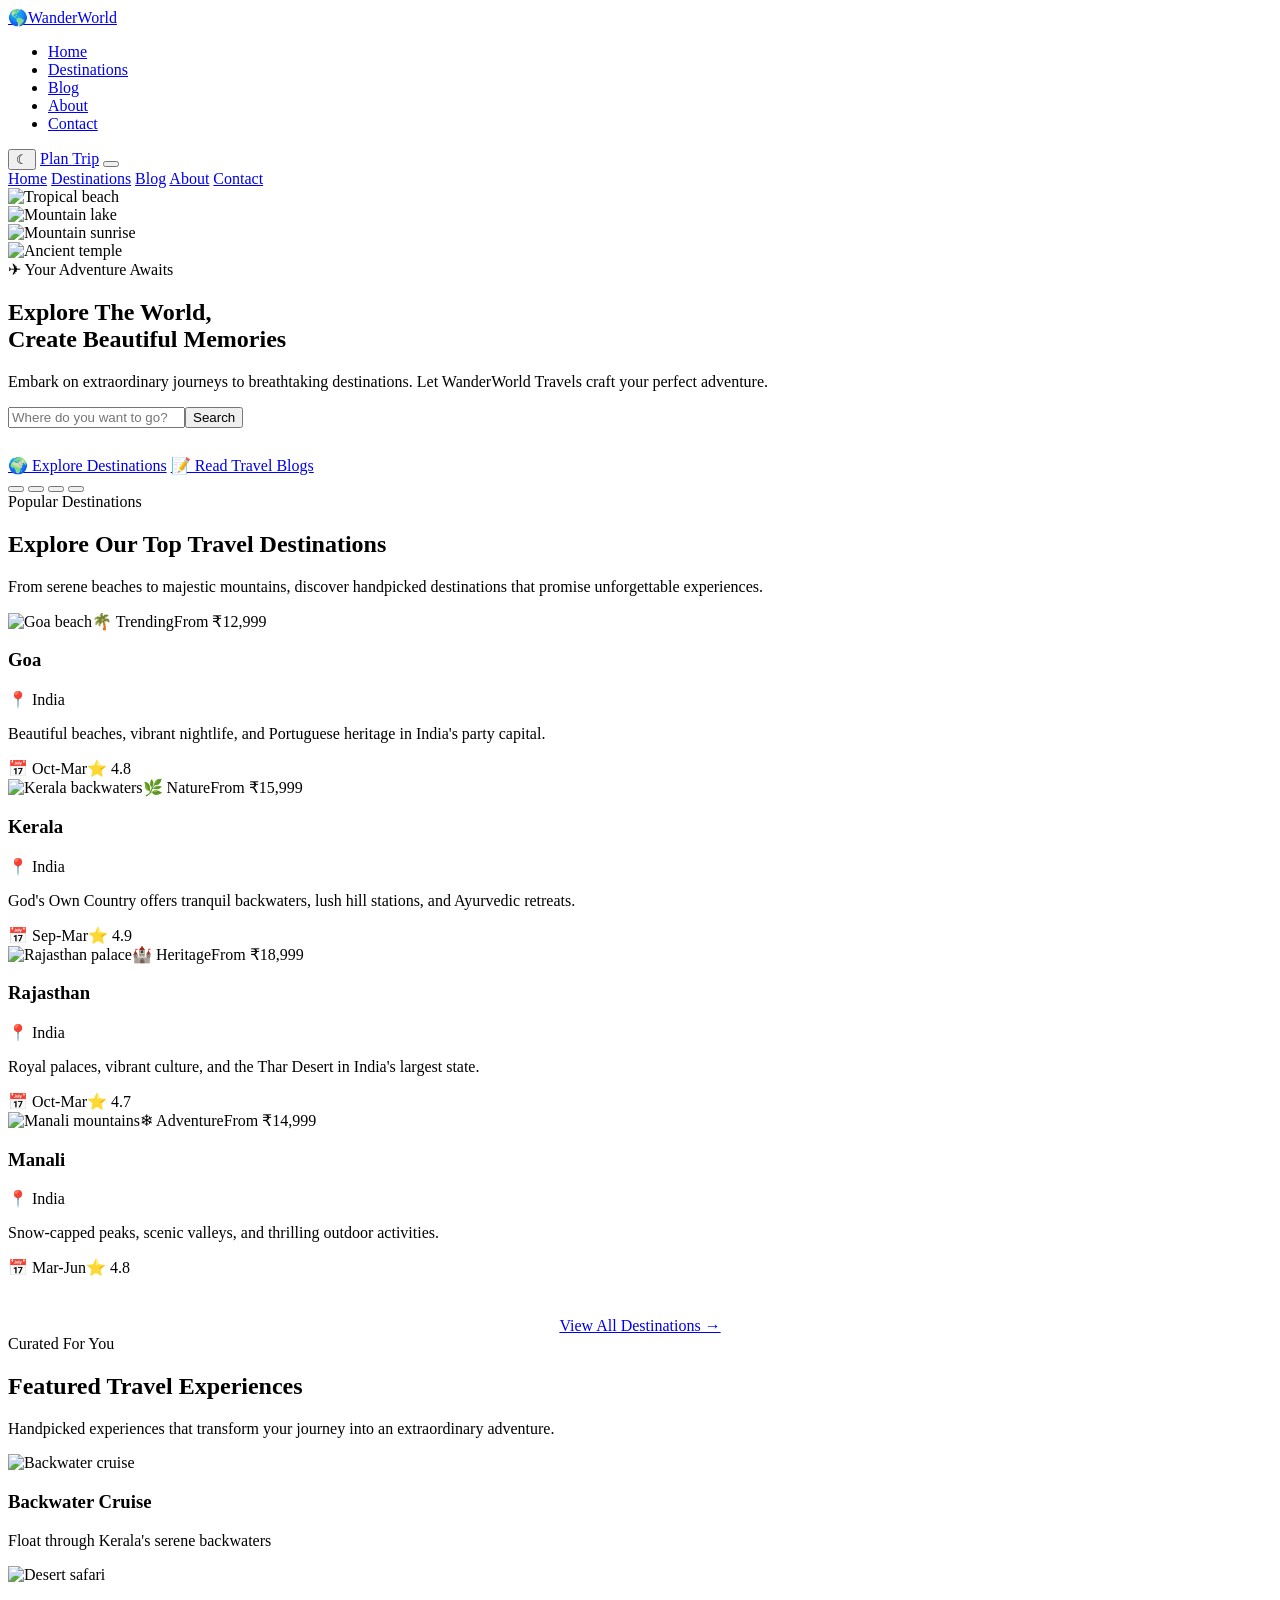
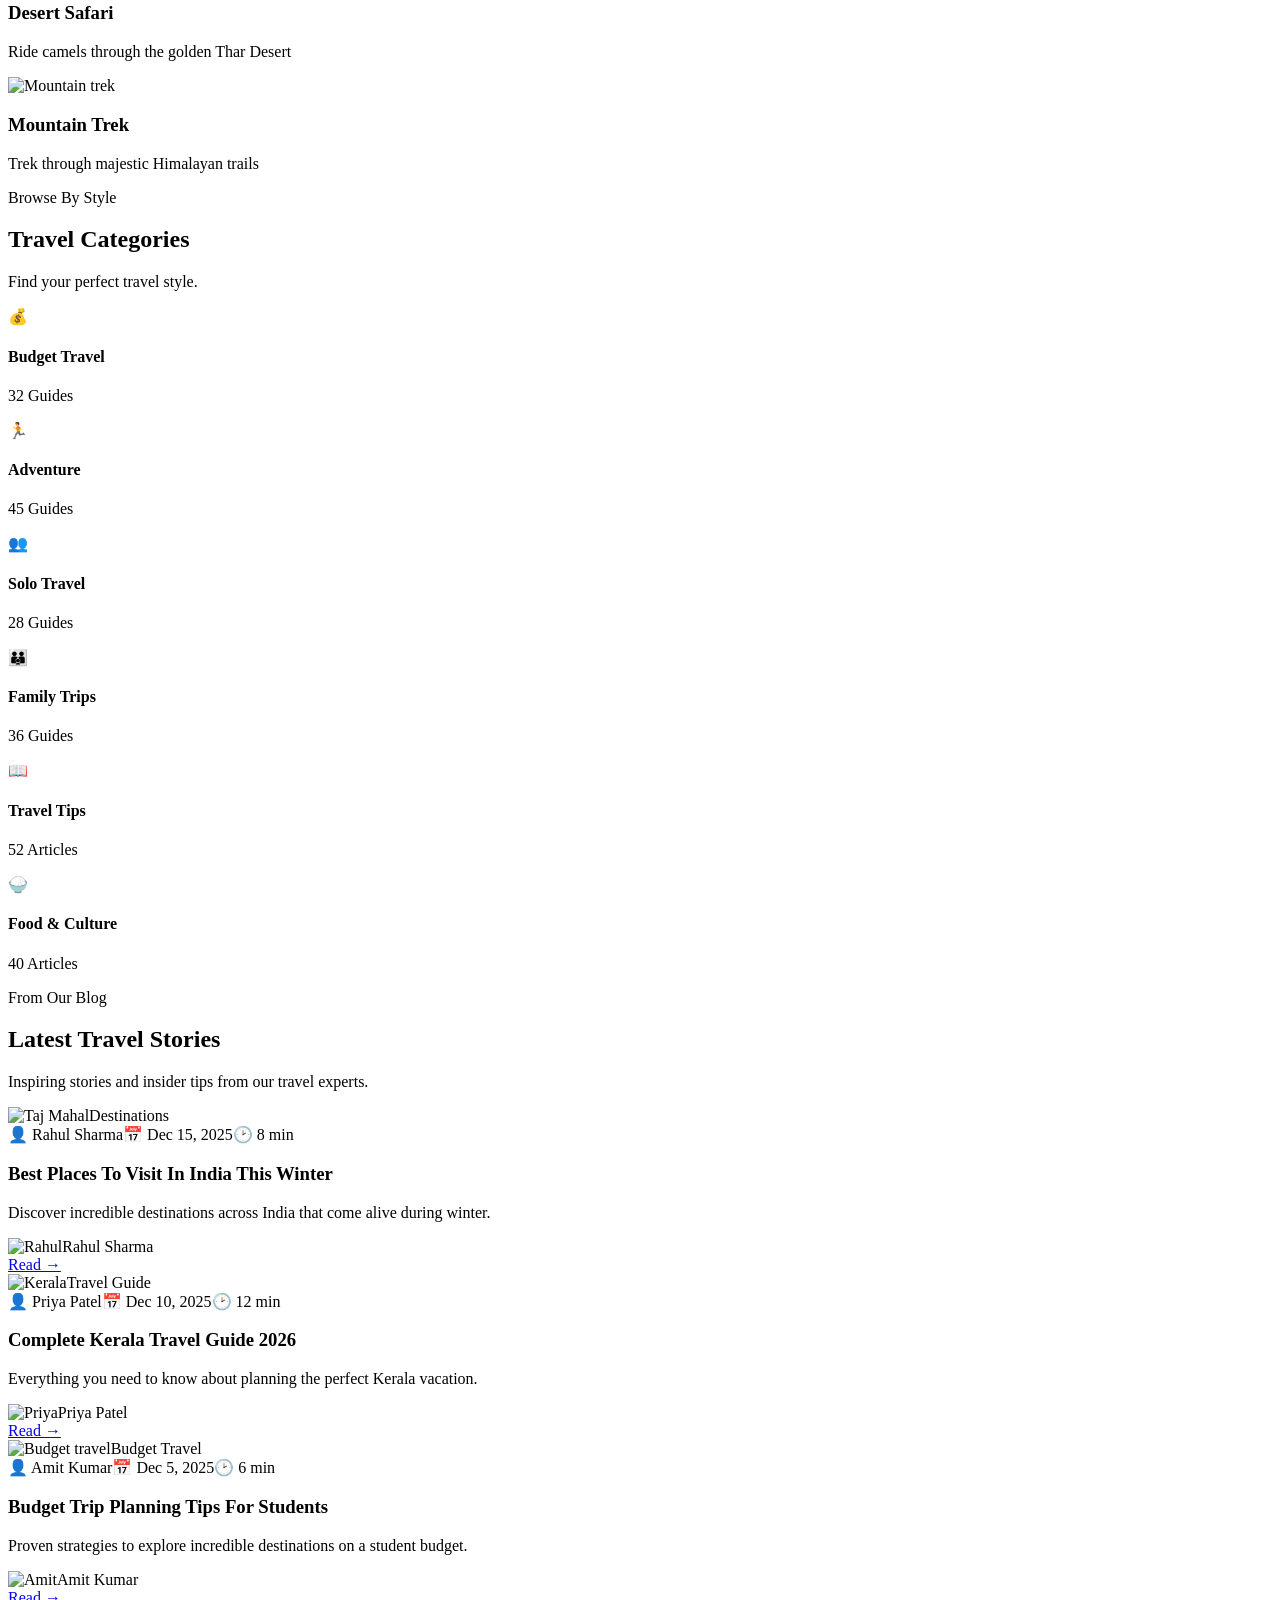
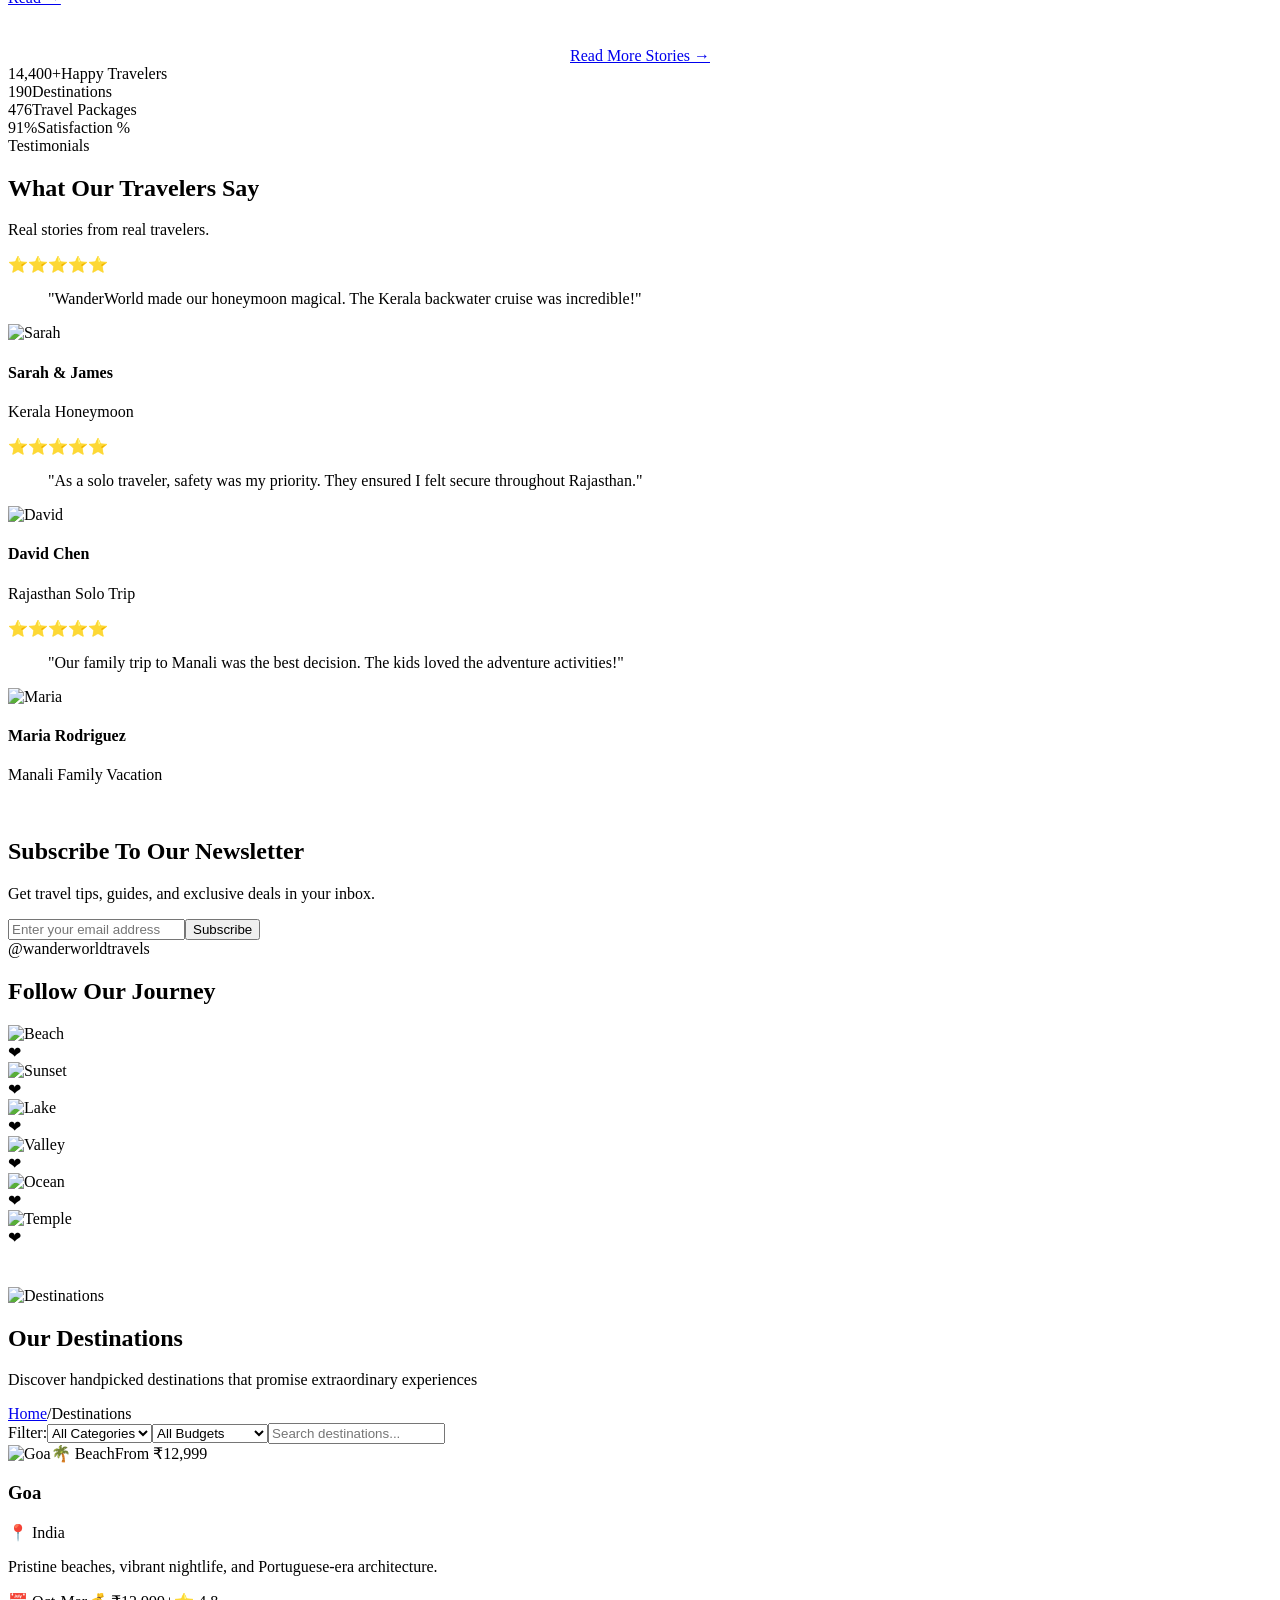
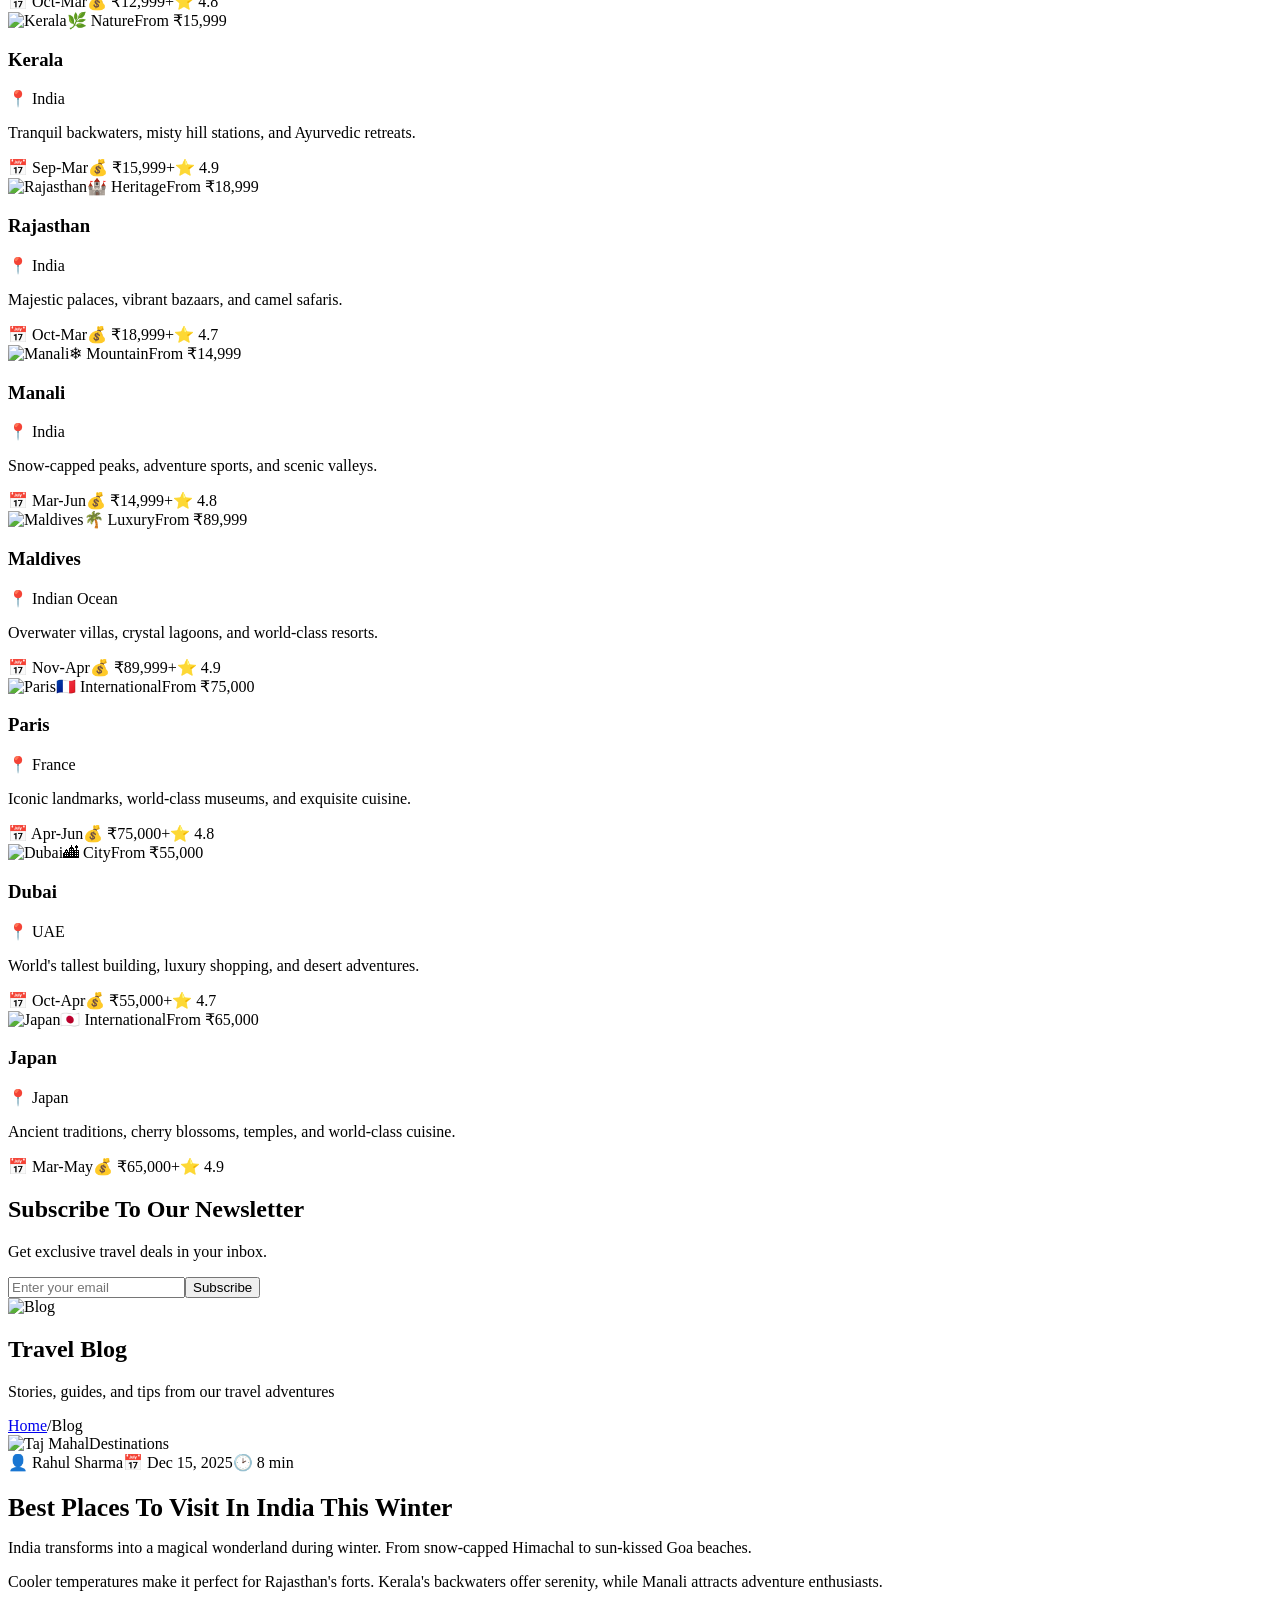
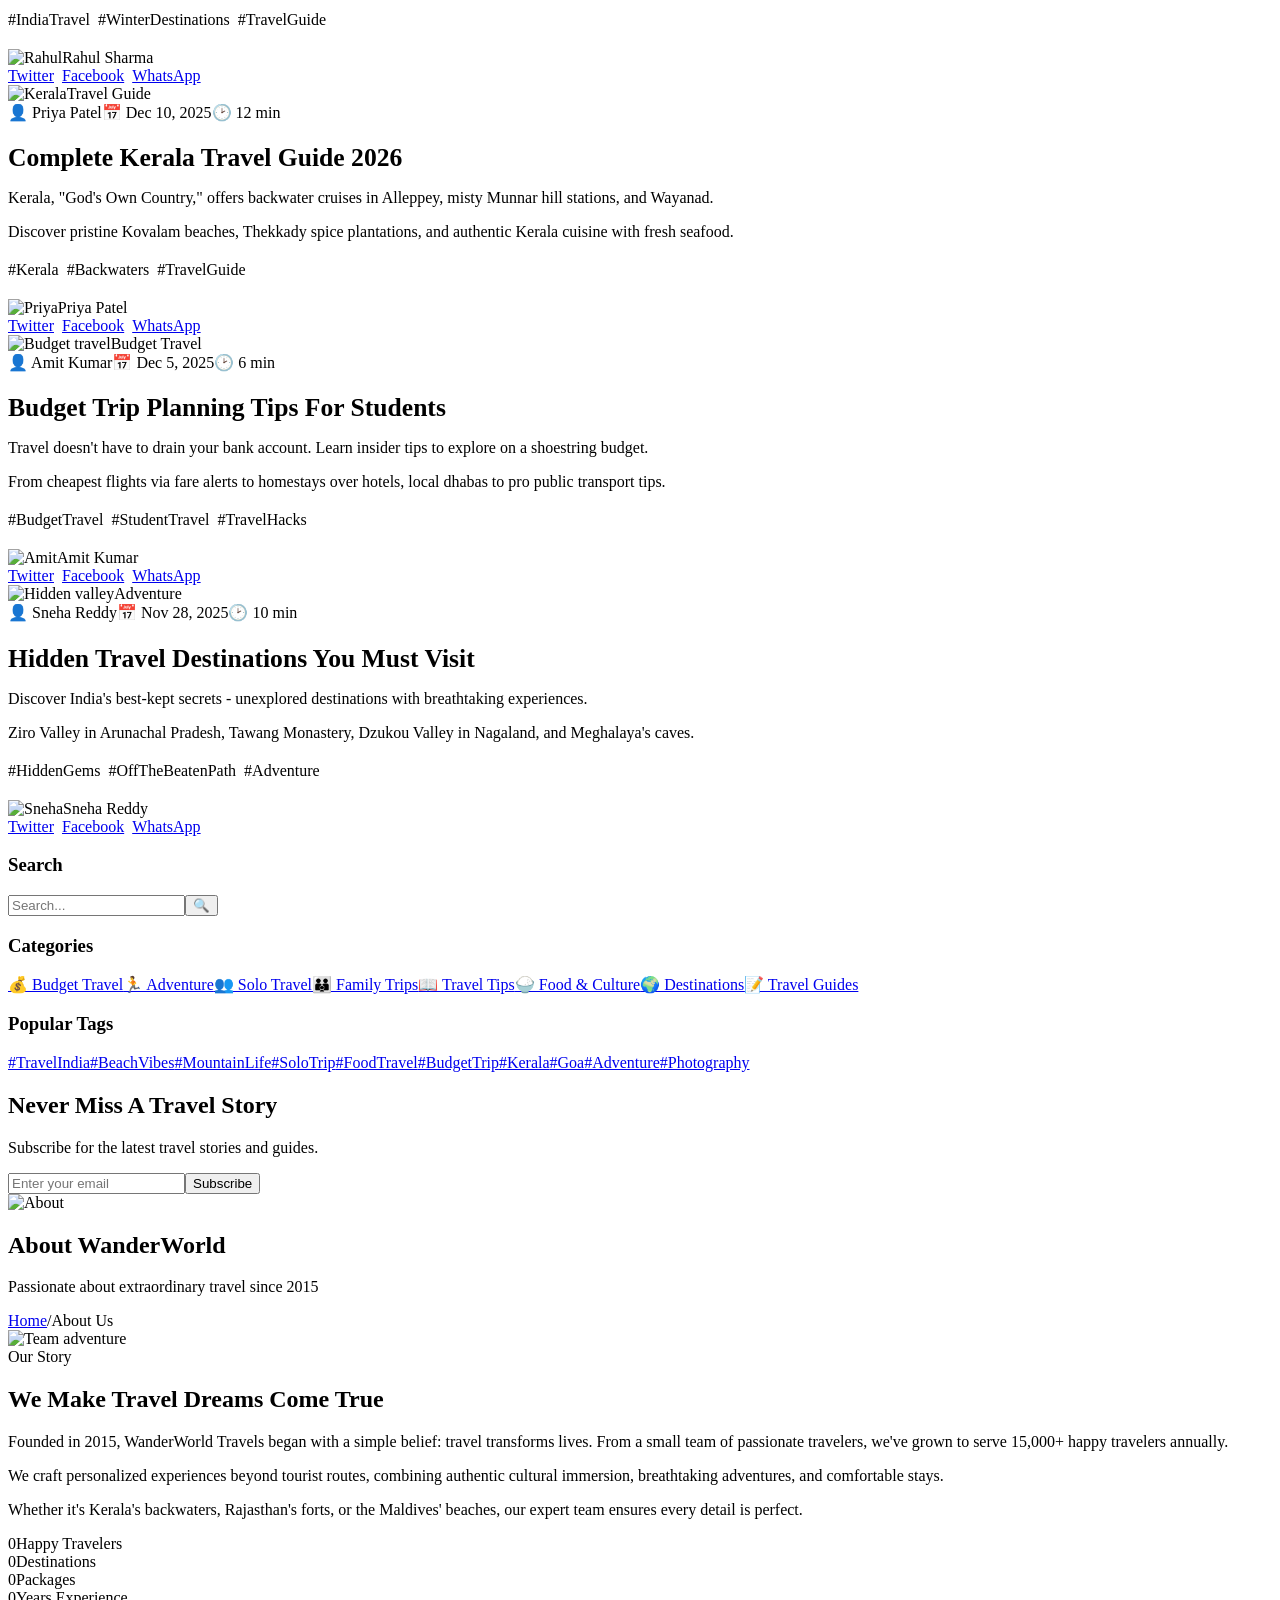
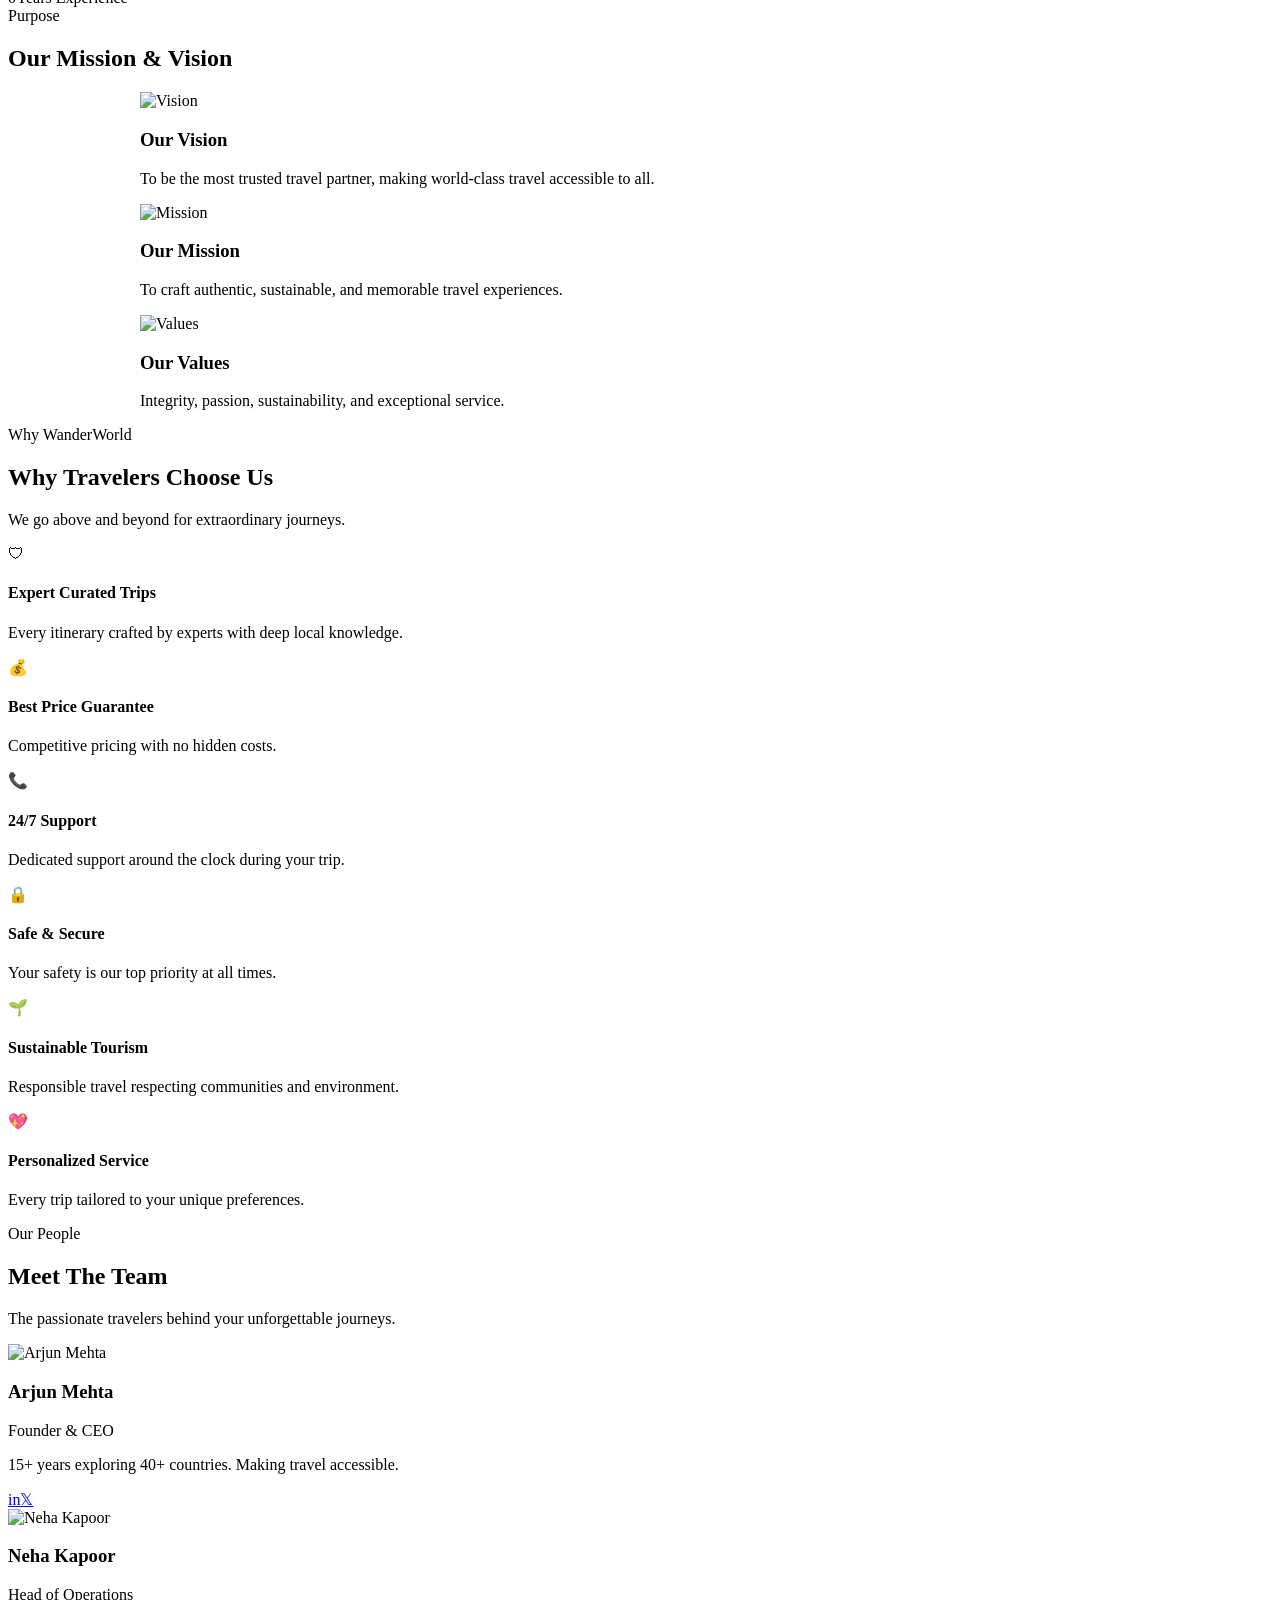
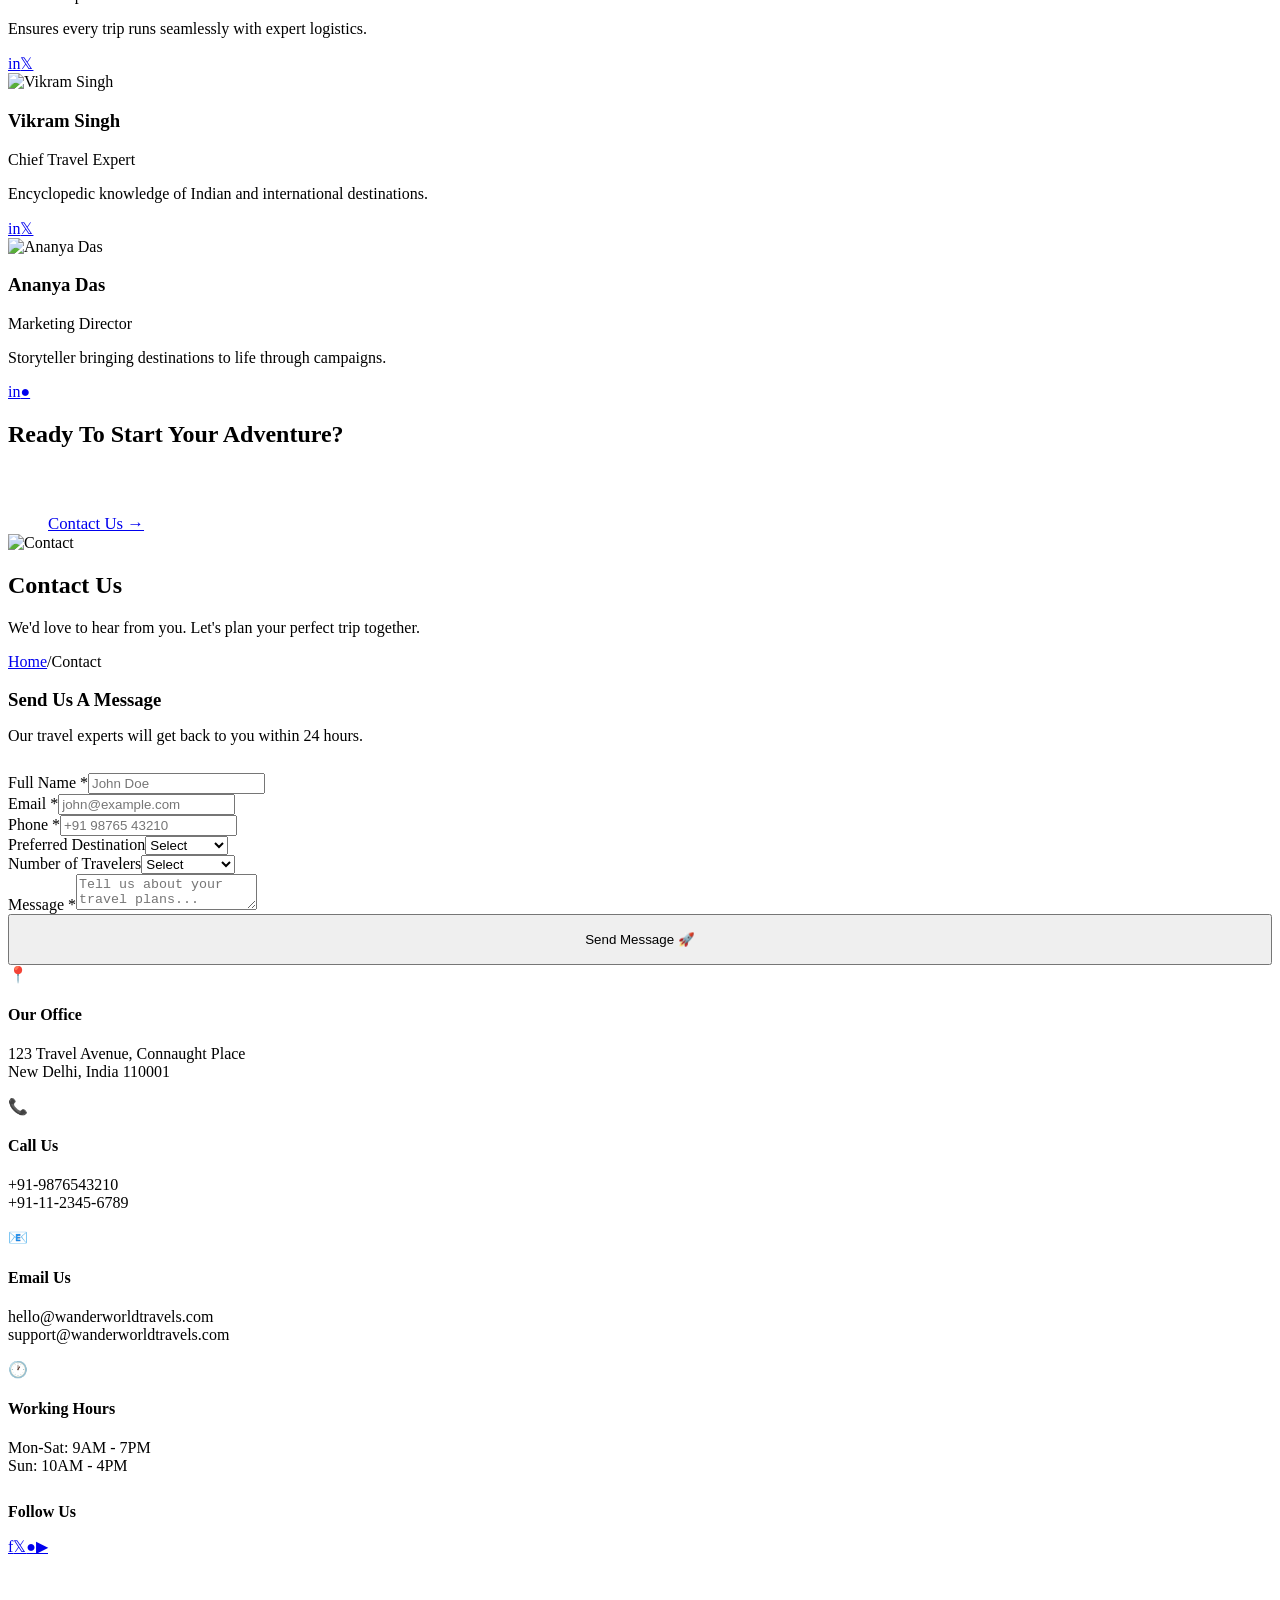
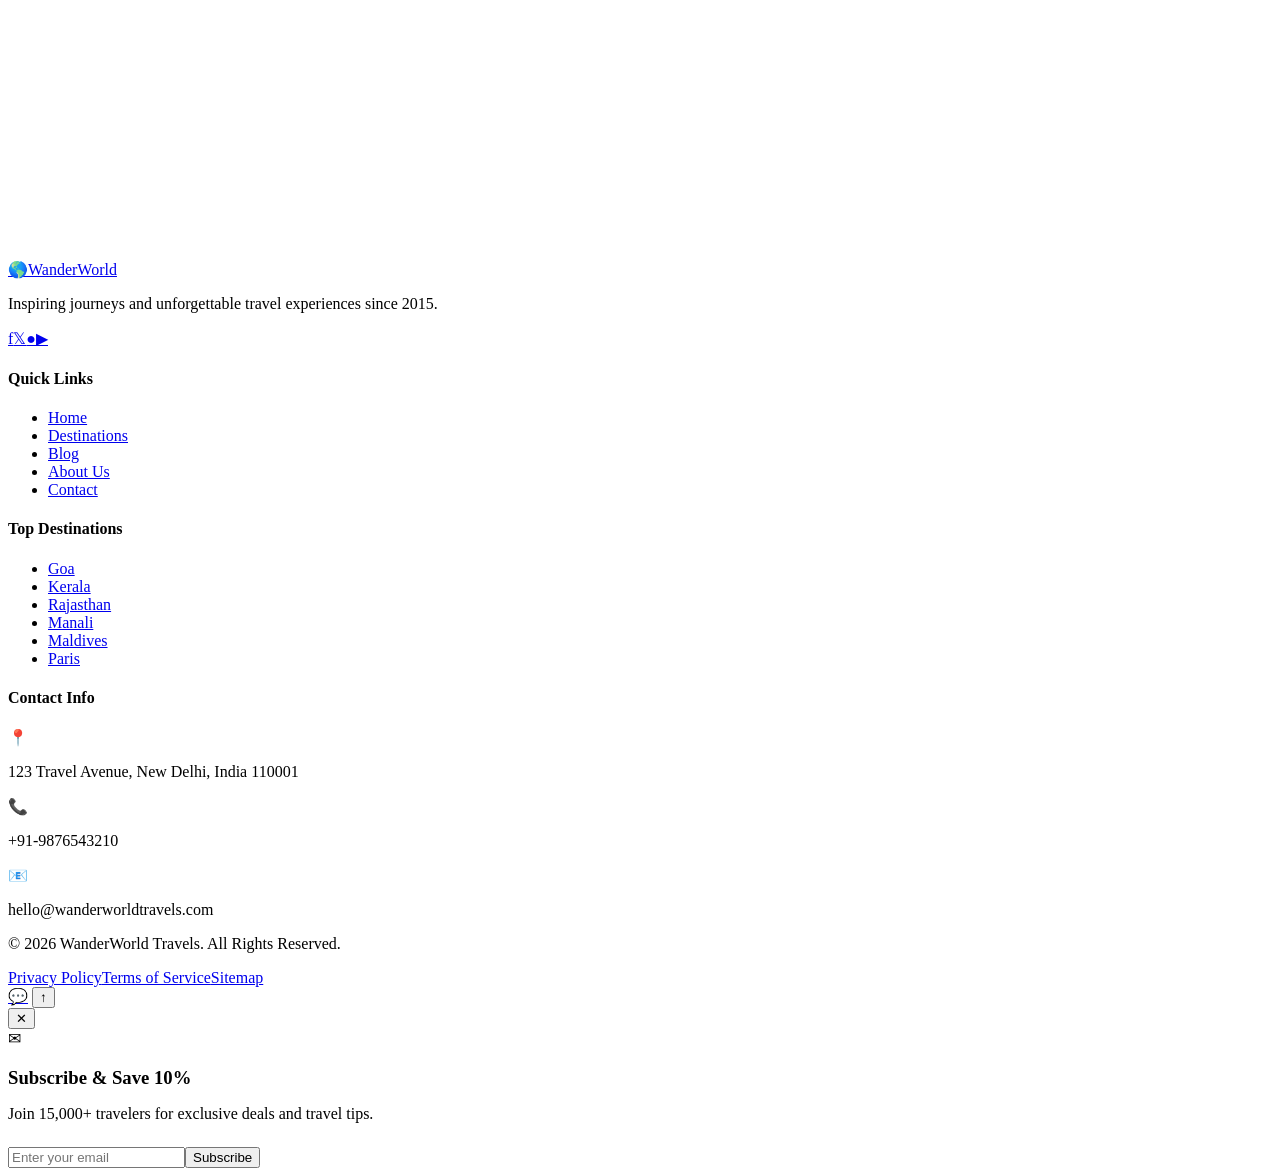
==== index.html @ 0d6d4332 "Rename index.html.html to index.html" ====
﻿<!DOCTYPE html>
<html lang="en" data-theme="light">
<head>
<meta charset="UTF-8">
<meta name="viewport" content="width=device-width, initial-scale=1.0">
<title>WanderWorld Travels - Explore The World, Create Beautiful Memories</title>
<meta name="description" content="Discover amazing travel destinations, read inspiring travel blogs, and plan your dream vacation with WanderWorld Travels.">
<meta name="keywords" content="travel, destinations, travel blog, vacation, trip planning, India travel, Goa, Kerala, Rajasthan, Maldives, Paris, Dubai, Japan">
<meta name="author" content="WanderWorld Travels">
<meta name="robots" content="index, follow">
<meta property="og:type" content="website">
<meta property="og:title" content="WanderWorld Travels - Explore The World, Create Beautiful Memories">
<meta property="og:description" content="Discover amazing travel destinations, read inspiring travel blogs, and plan your dream vacation.">
<meta property="og:image" content="https://images.unsplash.com/photo-1507525428034-b723cf961d3e?w=1200">
<link rel="icon" type="image/svg+xml" href="data:image/svg+xml,<svg xmlns='http://www.w3.org/2000/svg' viewBox='0 0 100 100'><text y='.9em' font-size='90'>🌍</text></svg>">
<link rel="preconnect" href="https://fonts.googleapis.com">
<link rel="preconnect" href="https://fonts.gstatic.com" crossorigin>
<link href="https://fonts.googleapis.com/css2?family=Inter:wght@300;400;500;600;700&family=Playfair+Display:wght@400;500;600;700&display=swap" rel="stylesheet">
<link rel="stylesheet" href="style.css">

<!-- GA4 Placeholder - replace G-XXXXXXXXXX -->
<!-- GTM Placeholder - replace GTM-XXXXXXX -->

<script type="application/ld+json">
{"@context":"https://schema.org","@type":"TravelAgency","name":"WanderWorld Travels","description":"Discover amazing travel destinations and plan your dream vacation.","url":"https://www.wanderworldtravels.com"}
</script>
</head>
<body>

<div class="loading-screen" id="loadingScreen"><div class="loading-spinner"></div></div>

<nav class="navbar" id="navbar">
  <div class="nav-container">
    <a href="#" class="nav-logo" data-page="home"><span class="nav-logo-icon">&#127758;</span>WanderWorld</a>
    <ul class="nav-links">
      <li><a href="#" data-page="home" class="active">Home</a></li>
      <li><a href="#" data-page="destinations">Destinations</a></li>
      <li><a href="#" data-page="blog">Blog</a></li>
      <li><a href="#" data-page="about">About</a></li>
      <li><a href="#" data-page="contact">Contact</a></li>
    </ul>
    <div class="nav-actions">
      <button class="theme-toggle" id="themeToggle" aria-label="Toggle dark mode">&#9790;</button>
      <a href="#" class="nav-cta" data-page="contact">Plan Trip</a>
      <button class="hamburger" id="hamburger" aria-label="Toggle menu"><span></span><span></span><span></span></button>
    </div>
  </div>
</nav>
<div class="mobile-menu" id="mobileMenu">
  <a href="#" data-page="home">Home</a>
  <a href="#" data-page="destinations">Destinations</a>
  <a href="#" data-page="blog">Blog</a>
  <a href="#" data-page="about">About</a>
  <a href="#" data-page="contact">Contact</a>
</div>

<!-- HOME -->
<div class="page active" id="page-home">
  <section class="hero" id="hero">
    <div class="hero-slider">
      <div class="hero-slide active"><img src="https://images.unsplash.com/photo-1507525428034-b723cf961d3e?w=1920&q=80" alt="Tropical beach" loading="eager"></div>
      <div class="hero-slide"><img src="https://images.unsplash.com/photo-1476514525535-07fb3b4ae5f1?w=1920&q=80" alt="Mountain lake" loading="eager"></div>
      <div class="hero-slide"><img src="https://images.unsplash.com/photo-1469474968028-56623f02e42e?w=1920&q=80" alt="Mountain sunrise" loading="eager"></div>
      <div class="hero-slide"><img src="https://images.unsplash.com/photo-1530789253388-582c481c54b0?w=1920&q=80" alt="Ancient temple" loading="eager"></div>
    </div>
    <div class="hero-overlay"></div>
    <div class="hero-content">
      <span class="hero-badge">&#9992; Your Adventure Awaits</span>
      <h1>Explore The World,<br>Create Beautiful Memories</h1>
      <p>Embark on extraordinary journeys to breathtaking destinations. Let WanderWorld Travels craft your perfect adventure.</p>
      <div class="hero-search"><input type="text" placeholder="Where do you want to go?" aria-label="Search destinations"><button type="button">Search</button></div>
      <div class="hero-buttons" style="margin-top:28px;">
        <a href="#" class="btn btn-primary" data-page="destinations">&#127757; Explore Destinations</a>
        <a href="#" class="btn btn-secondary" data-page="blog">&#128221; Read Travel Blogs</a>
      </div>
    </div>
    <div class="hero-dots">
      <button class="hero-dot active" data-slide="0"></button>
      <button class="hero-dot" data-slide="1"></button>
      <button class="hero-dot" data-slide="2"></button>
      <button class="hero-dot" data-slide="3"></button>
    </div>
  </section>

  <section class="section">
    <div class="container">
      <div class="section-header fade-in"><span class="section-label">Popular Destinations</span><h2>Explore Our Top Travel Destinations</h2><p>From serene beaches to majestic mountains, discover handpicked destinations that promise unforgettable experiences.</p></div>
      <div class="destinations-grid">
        <article class="destination-card fade-in"><div class="destination-card-image"><img src="https://images.unsplash.com/photo-1512343879784-a960bf40e7f2?w=600&q=80" alt="Goa beach" loading="lazy"><span class="destination-card-badge">&#127796; Trending</span><span class="destination-card-price">From &#8377;12,999</span></div><div class="destination-card-content"><h3>Goa</h3><div class="destination-card-location">&#128205; India</div><p>Beautiful beaches, vibrant nightlife, and Portuguese heritage in India's party capital.</p><div class="destination-card-meta"><span>&#128197; Oct-Mar</span><span>&#11088; 4.8</span></div></div></article>
        <article class="destination-card fade-in"><div class="destination-card-image"><img src="https://images.unsplash.com/photo-1602216056096-3b40cc0c9944?w=600&q=80" alt="Kerala backwaters" loading="lazy"><span class="destination-card-badge">&#127807; Nature</span><span class="destination-card-price">From &#8377;15,999</span></div><div class="destination-card-content"><h3>Kerala</h3><div class="destination-card-location">&#128205; India</div><p>God's Own Country offers tranquil backwaters, lush hill stations, and Ayurvedic retreats.</p><div class="destination-card-meta"><span>&#128197; Sep-Mar</span><span>&#11088; 4.9</span></div></div></article>
        <article class="destination-card fade-in"><div class="destination-card-image"><img src="https://images.unsplash.com/photo-1477587458883-47145ed94245?w=600&q=80" alt="Rajasthan palace" loading="lazy"><span class="destination-card-badge">&#127984; Heritage</span><span class="destination-card-price">From &#8377;18,999</span></div><div class="destination-card-content"><h3>Rajasthan</h3><div class="destination-card-location">&#128205; India</div><p>Royal palaces, vibrant culture, and the Thar Desert in India's largest state.</p><div class="destination-card-meta"><span>&#128197; Oct-Mar</span><span>&#11088; 4.7</span></div></div></article>
        <article class="destination-card fade-in"><div class="destination-card-image"><img src="https://images.unsplash.com/photo-1597074866923-dc0589150a32?w=600&q=80" alt="Manali mountains" loading="lazy"><span class="destination-card-badge">&#10052; Adventure</span><span class="destination-card-price">From &#8377;14,999</span></div><div class="destination-card-content"><h3>Manali</h3><div class="destination-card-location">&#128205; India</div><p>Snow-capped peaks, scenic valleys, and thrilling outdoor activities.</p><div class="destination-card-meta"><span>&#128197; Mar-Jun</span><span>&#11088; 4.8</span></div></div></article>
      </div>
      <div style="text-align:center;margin-top:40px;"><a href="#" class="btn btn-outline" data-page="destinations">View All Destinations &#8594;</a></div>
    </div>
  </section>

  <section class="section" style="background:var(--bg-light);">
    <div class="container">
      <div class="section-header fade-in"><span class="section-label">Curated For You</span><h2>Featured Travel Experiences</h2><p>Handpicked experiences that transform your journey into an extraordinary adventure.</p></div>
      <div class="experiences-grid">
        <div class="experience-card fade-in"><img src="https://images.unsplash.com/photo-1540202404-a2f29016b523?w=600&q=80" alt="Backwater cruise" loading="lazy"><div class="experience-card-overlay"><h3>Backwater Cruise</h3><p>Float through Kerala's serene backwaters</p></div></div>
        <div class="experience-card fade-in"><img src="https://images.unsplash.com/photo-1570077188670-e3a8d69ac5ff?w=600&q=80" alt="Desert safari" loading="lazy"><div class="experience-card-overlay"><h3>Desert Safari</h3><p>Ride camels through the golden Thar Desert</p></div></div>
        <div class="experience-card fade-in"><img src="https://images.unsplash.com/photo-1506905925346-21bda4d32df4?w=600&q=80" alt="Mountain trek" loading="lazy"><div class="experience-card-overlay"><h3>Mountain Trek</h3><p>Trek through majestic Himalayan trails</p></div></div>
      </div>
    </div>
  </section>

  <section class="section">
    <div class="container">
      <div class="section-header fade-in"><span class="section-label">Browse By Style</span><h2>Travel Categories</h2><p>Find your perfect travel style.</p></div>
      <div class="categories-grid">
        <div class="category-card fade-in"><div class="category-icon">&#128176;</div><h4>Budget Travel</h4><p>32 Guides</p></div>
        <div class="category-card fade-in"><div class="category-icon">&#127939;</div><h4>Adventure</h4><p>45 Guides</p></div>
        <div class="category-card fade-in"><div class="category-icon">&#128101;</div><h4>Solo Travel</h4><p>28 Guides</p></div>
        <div class="category-card fade-in"><div class="category-icon">&#128106;</div><h4>Family Trips</h4><p>36 Guides</p></div>
        <div class="category-card fade-in"><div class="category-icon">&#128214;</div><h4>Travel Tips</h4><p>52 Articles</p></div>
        <div class="category-card fade-in"><div class="category-icon">&#127834;</div><h4>Food &amp; Culture</h4><p>40 Articles</p></div>
      </div>
    </div>
  </section>

  <section class="section" style="background:var(--bg-light);">
    <div class="container">
      <div class="section-header fade-in"><span class="section-label">From Our Blog</span><h2>Latest Travel Stories</h2><p>Inspiring stories and insider tips from our travel experts.</p></div>
      <div class="blog-grid">
        <article class="blog-card fade-in"><div class="blog-card-image"><img src="https://images.unsplash.com/photo-1524492412937-b28074a5d7da?w=600&q=80" alt="Taj Mahal" loading="lazy"><span class="blog-card-category">Destinations</span></div><div class="blog-card-content"><div class="blog-card-meta"><span>&#128100; Rahul Sharma</span><span>&#128197; Dec 15, 2025</span><span>&#128337; 8 min</span></div><h3>Best Places To Visit In India This Winter</h3><p>Discover incredible destinations across India that come alive during winter.</p><div class="blog-card-footer"><div class="blog-author"><img src="https://images.unsplash.com/photo-1507003211169-0a1dd7228f2d?w=100&q=80" alt="Rahul" class="blog-author-avatar" loading="lazy"><span class="blog-author-name">Rahul Sharma</span></div><a href="#" class="blog-read-more" data-page="blog">Read &#8594;</a></div></div></article>
        <article class="blog-card fade-in"><div class="blog-card-image"><img src="https://images.unsplash.com/photo-1602216056096-3b40cc0c9944?w=600&q=80" alt="Kerala" loading="lazy"><span class="blog-card-category">Travel Guide</span></div><div class="blog-card-content"><div class="blog-card-meta"><span>&#128100; Priya Patel</span><span>&#128197; Dec 10, 2025</span><span>&#128337; 12 min</span></div><h3>Complete Kerala Travel Guide 2026</h3><p>Everything you need to know about planning the perfect Kerala vacation.</p><div class="blog-card-footer"><div class="blog-author"><img src="https://images.unsplash.com/photo-1494790108377-be9c29b29330?w=100&q=80" alt="Priya" class="blog-author-avatar" loading="lazy"><span class="blog-author-name">Priya Patel</span></div><a href="#" class="blog-read-more" data-page="blog">Read &#8594;</a></div></div></article>
        <article class="blog-card fade-in"><div class="blog-card-image"><img src="https://images.unsplash.com/photo-1488646953014-85cb44e25828?w=600&q=80" alt="Budget travel" loading="lazy"><span class="blog-card-category">Budget Travel</span></div><div class="blog-card-content"><div class="blog-card-meta"><span>&#128100; Amit Kumar</span><span>&#128197; Dec 5, 2025</span><span>&#128337; 6 min</span></div><h3>Budget Trip Planning Tips For Students</h3><p>Proven strategies to explore incredible destinations on a student budget.</p><div class="blog-card-footer"><div class="blog-author"><img src="https://images.unsplash.com/photo-1500648767791-00dcc994a43e?w=100&q=80" alt="Amit" class="blog-author-avatar" loading="lazy"><span class="blog-author-name">Amit Kumar</span></div><a href="#" class="blog-read-more" data-page="blog">Read &#8594;</a></div></div></article>
      </div>
      <div style="text-align:center;margin-top:40px;"><a href="#" class="btn btn-outline" data-page="blog">Read More Stories &#8594;</a></div>
    </div>
  </section>

  <section class="counter-section">
    <div class="container">
      <div class="counter-grid">
        <div class="counter-item fade-in"><span class="counter-number" data-target="15000">0</span><span class="counter-label">Happy Travelers</span></div>
        <div class="counter-item fade-in"><span class="counter-number" data-target="200">0</span><span class="counter-label">Destinations</span></div>
        <div class="counter-item fade-in"><span class="counter-number" data-target="500">0</span><span class="counter-label">Travel Packages</span></div>
        <div class="counter-item fade-in"><span class="counter-number" data-target="98">0</span><span class="counter-label">Satisfaction %</span></div>
      </div>
    </div>
  </section>

  <section class="section">
    <div class="container">
      <div class="section-header fade-in"><span class="section-label">Testimonials</span><h2>What Our Travelers Say</h2><p>Real stories from real travelers.</p></div>
      <div class="testimonials-grid">
        <div class="testimonial-card fade-in"><div class="testimonial-stars">&#11088;&#11088;&#11088;&#11088;&#11088;</div><blockquote>"WanderWorld made our honeymoon magical. The Kerala backwater cruise was incredible!"</blockquote><div class="testimonial-author"><img src="https://images.unsplash.com/photo-1438761681033-6461ffad8d80?w=100&q=80" alt="Sarah" loading="lazy"><div class="testimonial-author-info"><h4>Sarah &amp; James</h4><p>Kerala Honeymoon</p></div></div></div>
        <div class="testimonial-card fade-in"><div class="testimonial-stars">&#11088;&#11088;&#11088;&#11088;&#11088;</div><blockquote>"As a solo traveler, safety was my priority. They ensured I felt secure throughout Rajasthan."</blockquote><div class="testimonial-author"><img src="https://images.unsplash.com/photo-1507003211169-0a1dd7228f2d?w=100&q=80" alt="David" loading="lazy"><div class="testimonial-author-info"><h4>David Chen</h4><p>Rajasthan Solo Trip</p></div></div></div>
        <div class="testimonial-card fade-in"><div class="testimonial-stars">&#11088;&#11088;&#11088;&#11088;&#11088;</div><blockquote>"Our family trip to Manali was the best decision. The kids loved the adventure activities!"</blockquote><div class="testimonial-author"><img src="https://images.unsplash.com/photo-1544005313-94ddf0286df2?w=100&q=80" alt="Maria" loading="lazy"><div class="testimonial-author-info"><h4>Maria Rodriguez</h4><p>Manali Family Vacation</p></div></div></div>
      </div>
    </div>
  </section>

  <section class="newsletter-section">
    <div class="container"><div class="fade-in"><span class="section-label" style="background:rgba(255,255,255,0.2);color:#fff;">Stay Connected</span><h2>Subscribe To Our Newsletter</h2><p>Get travel tips, guides, and exclusive deals in your inbox.</p><form class="newsletter-form" onsubmit="return false;"><input type="email" placeholder="Enter your email address" aria-label="Email"><button type="submit">Subscribe</button></form></div></div>
  </section>

  <section class="section" style="padding-bottom:40px;">
    <div class="container"><div class="section-header fade-in"><span class="section-label">@wanderworldtravels</span><h2>Follow Our Journey</h2></div></div>
    <div class="instagram-grid">
      <div class="instagram-item"><img src="https://images.unsplash.com/photo-1506929562872-bb421503ef21?w=400&q=80" alt="Beach" loading="lazy"><div class="instagram-item-overlay">&#10084;</div></div>
      <div class="instagram-item"><img src="https://images.unsplash.com/photo-1501785888041-af3ef285b470?w=400&q=80" alt="Sunset" loading="lazy"><div class="instagram-item-overlay">&#10084;</div></div>
      <div class="instagram-item"><img src="https://images.unsplash.com/photo-1476514525535-07fb3b4ae5f1?w=400&q=80" alt="Lake" loading="lazy"><div class="instagram-item-overlay">&#10084;</div></div>
      <div class="instagram-item"><img src="https://images.unsplash.com/photo-1469474968028-56623f02e42e?w=400&q=80" alt="Valley" loading="lazy"><div class="instagram-item-overlay">&#10084;</div></div>
      <div class="instagram-item"><img src="https://images.unsplash.com/photo-1507525428034-b723cf961d3e?w=400&q=80" alt="Ocean" loading="lazy"><div class="instagram-item-overlay">&#10084;</div></div>
      <div class="instagram-item"><img src="https://images.unsplash.com/photo-1530789253388-582c481c54b0?w=400&q=80" alt="Temple" loading="lazy"><div class="instagram-item-overlay">&#10084;</div></div>
    </div>
  </section>
</div>
<!-- DESTINATIONS -->
<div class="page" id="page-destinations">
  <section class="page-header"><img src="https://images.unsplash.com/photo-1469474968028-56623f02e42e?w=1920&q=80" alt="Destinations" class="page-header-bg" loading="eager"><div class="page-header-content"><h1>Our Destinations</h1><p>Discover handpicked destinations that promise extraordinary experiences</p><div class="breadcrumb"><a href="#" data-page="home">Home</a><span>/</span><span>Destinations</span></div></div></section>
  <section class="section"><div class="container">
    <div class="filter-bar fade-in"><label>Filter:</label><select id="filterCategory" aria-label="Category"><option value="all">All Categories</option><option value="beach">Beach</option><option value="mountain">Mountain</option><option value="heritage">Heritage</option><option value="international">International</option></select><select id="filterBudget" aria-label="Budget"><option value="all">All Budgets</option><option value="budget">Budget Friendly</option><option value="mid">Mid Range</option><option value="luxury">Luxury</option></select><input type="text" placeholder="Search destinations..." id="searchDestinations" aria-label="Search"></div>
    <div class="destinations-grid" id="destinationsGrid">
      <article class="destination-card fade-in" data-category="beach" data-budget="budget" data-name="Goa"><div class="destination-card-image"><img src="https://images.unsplash.com/photo-1512343879784-a960bf40e7f2?w=600&q=80" alt="Goa" loading="lazy"><span class="destination-card-badge">&#127796; Beach</span><span class="destination-card-price">From &#8377;12,999</span></div><div class="destination-card-content"><h3>Goa</h3><div class="destination-card-location">&#128205; India</div><p>Pristine beaches, vibrant nightlife, and Portuguese-era architecture.</p><div class="destination-card-meta"><span>&#128197; Oct-Mar</span><span>&#128176; &#8377;12,999+</span><span>&#11088; 4.8</span></div></div></article>
      <article class="destination-card fade-in" data-category="beach" data-budget="mid" data-name="Kerala"><div class="destination-card-image"><img src="https://images.unsplash.com/photo-1602216056096-3b40cc0c9944?w=600&q=80" alt="Kerala" loading="lazy"><span class="destination-card-badge">&#127807; Nature</span><span class="destination-card-price">From &#8377;15,999</span></div><div class="destination-card-content"><h3>Kerala</h3><div class="destination-card-location">&#128205; India</div><p>Tranquil backwaters, misty hill stations, and Ayurvedic retreats.</p><div class="destination-card-meta"><span>&#128197; Sep-Mar</span><span>&#128176; &#8377;15,999+</span><span>&#11088; 4.9</span></div></div></article>
      <article class="destination-card fade-in" data-category="heritage" data-budget="mid" data-name="Rajasthan"><div class="destination-card-image"><img src="https://images.unsplash.com/photo-1477587458883-47145ed94245?w=600&q=80" alt="Rajasthan" loading="lazy"><span class="destination-card-badge">&#127984; Heritage</span><span class="destination-card-price">From &#8377;18,999</span></div><div class="destination-card-content"><h3>Rajasthan</h3><div class="destination-card-location">&#128205; India</div><p>Majestic palaces, vibrant bazaars, and camel safaris.</p><div class="destination-card-meta"><span>&#128197; Oct-Mar</span><span>&#128176; &#8377;18,999+</span><span>&#11088; 4.7</span></div></div></article>
      <article class="destination-card fade-in" data-category="mountain" data-budget="budget" data-name="Manali"><div class="destination-card-image"><img src="https://images.unsplash.com/photo-1597074866923-dc0589150a32?w=600&q=80" alt="Manali" loading="lazy"><span class="destination-card-badge">&#10052; Mountain</span><span class="destination-card-price">From &#8377;14,999</span></div><div class="destination-card-content"><h3>Manali</h3><div class="destination-card-location">&#128205; India</div><p>Snow-capped peaks, adventure sports, and scenic valleys.</p><div class="destination-card-meta"><span>&#128197; Mar-Jun</span><span>&#128176; &#8377;14,999+</span><span>&#11088; 4.8</span></div></div></article>
      <article class="destination-card fade-in" data-category="beach" data-budget="luxury" data-name="Maldives"><div class="destination-card-image"><img src="https://images.unsplash.com/photo-1514282401047-d79a71a590e8?w=600&q=80" alt="Maldives" loading="lazy"><span class="destination-card-badge">&#127796; Luxury</span><span class="destination-card-price">From &#8377;89,999</span></div><div class="destination-card-content"><h3>Maldives</h3><div class="destination-card-location">&#128205; Indian Ocean</div><p>Overwater villas, crystal lagoons, and world-class resorts.</p><div class="destination-card-meta"><span>&#128197; Nov-Apr</span><span>&#128176; &#8377;89,999+</span><span>&#11088; 4.9</span></div></div></article>
      <article class="destination-card fade-in" data-category="international" data-budget="luxury" data-name="Paris"><div class="destination-card-image"><img src="https://images.unsplash.com/photo-1502602898657-3e91760cbb34?w=600&q=80" alt="Paris" loading="lazy"><span class="destination-card-badge">&#127467;&#127479; International</span><span class="destination-card-price">From &#8377;75,000</span></div><div class="destination-card-content"><h3>Paris</h3><div class="destination-card-location">&#128205; France</div><p>Iconic landmarks, world-class museums, and exquisite cuisine.</p><div class="destination-card-meta"><span>&#128197; Apr-Jun</span><span>&#128176; &#8377;75,000+</span><span>&#11088; 4.8</span></div></div></article>
      <article class="destination-card fade-in" data-category="international" data-budget="luxury" data-name="Dubai"><div class="destination-card-image"><img src="https://images.unsplash.com/photo-1512453979798-5ea266f8880c?w=600&q=80" alt="Dubai" loading="lazy"><span class="destination-card-badge">&#127961; City</span><span class="destination-card-price">From &#8377;55,000</span></div><div class="destination-card-content"><h3>Dubai</h3><div class="destination-card-location">&#128205; UAE</div><p>World's tallest building, luxury shopping, and desert adventures.</p><div class="destination-card-meta"><span>&#128197; Oct-Apr</span><span>&#128176; &#8377;55,000+</span><span>&#11088; 4.7</span></div></div></article>
      <article class="destination-card fade-in" data-category="international" data-budget="mid" data-name="Japan"><div class="destination-card-image"><img src="https://images.unsplash.com/photo-1493976040374-85c8e12f0c0e?w=600&q=80" alt="Japan" loading="lazy"><span class="destination-card-badge">&#127471;&#127477; International</span><span class="destination-card-price">From &#8377;65,000</span></div><div class="destination-card-content"><h3>Japan</h3><div class="destination-card-location">&#128205; Japan</div><p>Ancient traditions, cherry blossoms, temples, and world-class cuisine.</p><div class="destination-card-meta"><span>&#128197; Mar-May</span><span>&#128176; &#8377;65,000+</span><span>&#11088; 4.9</span></div></div></article>
    </div>
    <div id="noResults" style="display:none;text-align:center;padding:60px 0;"><h3>No destinations found</h3><p>Try adjusting your filters or search term.</p></div>
  </div></section>
  <section class="newsletter-section"><div class="container"><div class="fade-in"><h2>Subscribe To Our Newsletter</h2><p>Get exclusive travel deals in your inbox.</p><form class="newsletter-form" onsubmit="return false;"><input type="email" placeholder="Enter your email" aria-label="Email"><button type="submit">Subscribe</button></form></div></div></section>
</div>

<!-- BLOG -->
<div class="page" id="page-blog">
  <section class="page-header"><img src="https://images.unsplash.com/photo-1488646953014-85cb44e25828?w=1920&q=80" alt="Blog" class="page-header-bg" loading="eager"><div class="page-header-content"><h1>Travel Blog</h1><p>Stories, guides, and tips from our travel adventures</p><div class="breadcrumb"><a href="#" data-page="home">Home</a><span>/</span><span>Blog</span></div></div></section>
  <section class="section"><div class="container"><div class="blog-layout">
    <main>
      <article class="blog-post-full fade-in" data-category="destinations"><div class="blog-card-image"><img src="https://images.unsplash.com/photo-1524492412937-b28074a5d7da?w=800&q=80" alt="Taj Mahal" loading="lazy"><span class="blog-card-category">Destinations</span></div><div class="blog-card-content"><div class="blog-card-meta"><span>&#128100; Rahul Sharma</span><span>&#128197; Dec 15, 2025</span><span>&#128337; 8 min</span></div><h2 style="font-size:1.6rem;margin-bottom:16px;">Best Places To Visit In India This Winter</h2><p>India transforms into a magical wonderland during winter. From snow-capped Himachal to sun-kissed Goa beaches.</p><p>Cooler temperatures make it perfect for Rajasthan's forts. Kerala's backwaters offer serenity, while Manali attracts adventure enthusiasts.</p><div style="display:flex;gap:8px;flex-wrap:wrap;margin:20px 0;"><span class="blog-tag">#IndiaTravel</span><span class="blog-tag">#WinterDestinations</span><span class="blog-tag">#TravelGuide</span></div><div class="blog-card-footer"><div class="blog-author"><img src="https://images.unsplash.com/photo-1507003211169-0a1dd7228f2d?w=100&q=80" alt="Rahul" class="blog-author-avatar" loading="lazy"><span class="blog-author-name">Rahul Sharma</span></div><div style="display:flex;gap:8px;"><a href="#" class="blog-share-btn">Twitter</a><a href="#" class="blog-share-btn">Facebook</a><a href="#" class="blog-share-btn">WhatsApp</a></div></div></div></article>
      <article class="blog-post-full fade-in" data-category="guides"><div class="blog-card-image"><img src="https://images.unsplash.com/photo-1602216056096-3b40cc0c9944?w=800&q=80" alt="Kerala" loading="lazy"><span class="blog-card-category">Travel Guide</span></div><div class="blog-card-content"><div class="blog-card-meta"><span>&#128100; Priya Patel</span><span>&#128197; Dec 10, 2025</span><span>&#128337; 12 min</span></div><h2 style="font-size:1.6rem;margin-bottom:16px;">Complete Kerala Travel Guide 2026</h2><p>Kerala, "God's Own Country," offers backwater cruises in Alleppey, misty Munnar hill stations, and Wayanad.</p><p>Discover pristine Kovalam beaches, Thekkady spice plantations, and authentic Kerala cuisine with fresh seafood.</p><div style="display:flex;gap:8px;flex-wrap:wrap;margin:20px 0;"><span class="blog-tag">#Kerala</span><span class="blog-tag">#Backwaters</span><span class="blog-tag">#TravelGuide</span></div><div class="blog-card-footer"><div class="blog-author"><img src="https://images.unsplash.com/photo-1494790108377-be9c29b29330?w=100&q=80" alt="Priya" class="blog-author-avatar" loading="lazy"><span class="blog-author-name">Priya Patel</span></div><div style="display:flex;gap:8px;"><a href="#" class="blog-share-btn">Twitter</a><a href="#" class="blog-share-btn">Facebook</a><a href="#" class="blog-share-btn">WhatsApp</a></div></div></div></article>
      <article class="blog-post-full fade-in" data-category="budget"><div class="blog-card-image"><img src="https://images.unsplash.com/photo-1488646953014-85cb44e25828?w=800&q=80" alt="Budget travel" loading="lazy"><span class="blog-card-category">Budget Travel</span></div><div class="blog-card-content"><div class="blog-card-meta"><span>&#128100; Amit Kumar</span><span>&#128197; Dec 5, 2025</span><span>&#128337; 6 min</span></div><h2 style="font-size:1.6rem;margin-bottom:16px;">Budget Trip Planning Tips For Students</h2><p>Travel doesn't have to drain your bank account. Learn insider tips to explore on a shoestring budget.</p><p>From cheapest flights via fare alerts to homestays over hotels, local dhabas to pro public transport tips.</p><div style="display:flex;gap:8px;flex-wrap:wrap;margin:20px 0;"><span class="blog-tag">#BudgetTravel</span><span class="blog-tag">#StudentTravel</span><span class="blog-tag">#TravelHacks</span></div><div class="blog-card-footer"><div class="blog-author"><img src="https://images.unsplash.com/photo-1500648767791-00dcc994a43e?w=100&q=80" alt="Amit" class="blog-author-avatar" loading="lazy"><span class="blog-author-name">Amit Kumar</span></div><div style="display:flex;gap:8px;"><a href="#" class="blog-share-btn">Twitter</a><a href="#" class="blog-share-btn">Facebook</a><a href="#" class="blog-share-btn">WhatsApp</a></div></div></div></article>
      <article class="blog-post-full fade-in" data-category="adventure"><div class="blog-card-image"><img src="https://images.unsplash.com/photo-1464822759023-fed622ff2c3b?w=800&q=80" alt="Hidden valley" loading="lazy"><span class="blog-card-category">Adventure</span></div><div class="blog-card-content"><div class="blog-card-meta"><span>&#128100; Sneha Reddy</span><span>&#128197; Nov 28, 2025</span><span>&#128337; 10 min</span></div><h2 style="font-size:1.6rem;margin-bottom:16px;">Hidden Travel Destinations You Must Visit</h2><p>Discover India's best-kept secrets - unexplored destinations with breathtaking experiences.</p><p>Ziro Valley in Arunachal Pradesh, Tawang Monastery, Dzukou Valley in Nagaland, and Meghalaya's caves.</p><div style="display:flex;gap:8px;flex-wrap:wrap;margin:20px 0;"><span class="blog-tag">#HiddenGems</span><span class="blog-tag">#OffTheBeatenPath</span><span class="blog-tag">#Adventure</span></div><div class="blog-card-footer"><div class="blog-author"><img src="https://images.unsplash.com/photo-1544005313-94ddf0286df2?w=100&q=80" alt="Sneha" class="blog-author-avatar" loading="lazy"><span class="blog-author-name">Sneha Reddy</span></div><div style="display:flex;gap:8px;"><a href="#" class="blog-share-btn">Twitter</a><a href="#" class="blog-share-btn">Facebook</a><a href="#" class="blog-share-btn">WhatsApp</a></div></div></div></article>
    </main>
    <aside class="blog-sidebar">
      <div class="sidebar-widget"><h3>Search</h3><div class="sidebar-search"><input type="text" placeholder="Search..." aria-label="Search"><button>&#128269;</button></div></div>
      <div class="sidebar-widget"><h3>Categories</h3><div class="sidebar-categories"><a href="#" data-filter="budget">&#128176; Budget Travel</a><a href="#" data-filter="adventure">&#127939; Adventure</a><a href="#" data-filter="solo">&#128101; Solo Travel</a><a href="#" data-filter="family">&#128106; Family Trips</a><a href="#" data-filter="tips">&#128214; Travel Tips</a><a href="#" data-filter="food">&#127834; Food &amp; Culture</a><a href="#" data-filter="destinations">&#127757; Destinations</a><a href="#" data-filter="guides">&#128221; Travel Guides</a></div></div>
      <div class="sidebar-widget"><h3>Popular Tags</h3><div class="sidebar-tags"><a href="#">#TravelIndia</a><a href="#">#BeachVibes</a><a href="#">#MountainLife</a><a href="#">#SoloTrip</a><a href="#">#FoodTravel</a><a href="#">#BudgetTrip</a><a href="#">#Kerala</a><a href="#">#Goa</a><a href="#">#Adventure</a><a href="#">#Photography</a></div></div>
    </aside>
  </div></div></section>
  <section class="newsletter-section"><div class="container"><div class="fade-in"><h2>Never Miss A Travel Story</h2><p>Subscribe for the latest travel stories and guides.</p><form class="newsletter-form" onsubmit="return false;"><input type="email" placeholder="Enter your email" aria-label="Email"><button type="submit">Subscribe</button></form></div></div></section>
</div>
<!-- ABOUT -->
<div class="page" id="page-about">
  <section class="page-header"><img src="https://images.unsplash.com/photo-1469474968028-56623f02e42e?w=1920&q=80" alt="About" class="page-header-bg" loading="eager"><div class="page-header-content"><h1>About WanderWorld</h1><p>Passionate about extraordinary travel since 2015</p><div class="breadcrumb"><a href="#" data-page="home">Home</a><span>/</span><span>About Us</span></div></div></section>
  <section class="section"><div class="container">
    <div class="about-intro">
      <div class="about-intro-image fade-in-left"><img src="https://images.unsplash.com/photo-1469854523086-cc02fe5d8800?w=800&q=80" alt="Team adventure" loading="lazy"></div>
      <div class="about-intro-text fade-in-right"><span class="section-label">Our Story</span><h2>We Make Travel Dreams Come True</h2><p>Founded in 2015, WanderWorld Travels began with a simple belief: travel transforms lives. From a small team of passionate travelers, we've grown to serve 15,000+ happy travelers annually.</p><p>We craft personalized experiences beyond tourist routes, combining authentic cultural immersion, breathtaking adventures, and comfortable stays.</p><p>Whether it's Kerala's backwaters, Rajasthan's forts, or the Maldives' beaches, our expert team ensures every detail is perfect.</p></div>
    </div>
    <div class="about-stats fade-in">
      <div class="stat-item"><span class="stat-number" data-target="15000">0</span><span class="stat-label">Happy Travelers</span></div>
      <div class="stat-item"><span class="stat-number" data-target="200">0</span><span class="stat-label">Destinations</span></div>
      <div class="stat-item"><span class="stat-number" data-target="500">0</span><span class="stat-label">Packages</span></div>
      <div class="stat-item"><span class="stat-number" data-target="11">0</span><span class="stat-label">Years Experience</span></div>
    </div>
  </div></section>

  <section class="section" style="background:var(--bg-light);">
    <div class="container">
      <div class="section-header fade-in"><span class="section-label">Purpose</span><h2>Our Mission &amp; Vision</h2></div>
      <div class="experiences-grid" style="max-width:1000px;margin:0 auto;">
        <div class="experience-card fade-in"><img src="https://images.unsplash.com/photo-1501785888041-af3ef285b470?w=600&q=80" alt="Vision" loading="lazy"><div class="experience-card-overlay"><h3>Our Vision</h3><p>To be the most trusted travel partner, making world-class travel accessible to all.</p></div></div>
        <div class="experience-card fade-in"><img src="https://images.unsplash.com/photo-1507525428034-b723cf961d3e?w=600&q=80" alt="Mission" loading="lazy"><div class="experience-card-overlay"><h3>Our Mission</h3><p>To craft authentic, sustainable, and memorable travel experiences.</p></div></div>
        <div class="experience-card fade-in"><img src="https://images.unsplash.com/photo-1530789253388-582c481c54b0?w=600&q=80" alt="Values" loading="lazy"><div class="experience-card-overlay"><h3>Our Values</h3><p>Integrity, passion, sustainability, and exceptional service.</p></div></div>
      </div>
    </div>
  </section>

  <section class="section">
    <div class="container">
      <div class="section-header fade-in"><span class="section-label">Why WanderWorld</span><h2>Why Travelers Choose Us</h2><p>We go above and beyond for extraordinary journeys.</p></div>
      <div class="values-grid">
        <div class="value-card fade-in"><div class="value-icon">&#128737;</div><h4>Expert Curated Trips</h4><p>Every itinerary crafted by experts with deep local knowledge.</p></div>
        <div class="value-card fade-in"><div class="value-icon">&#128176;</div><h4>Best Price Guarantee</h4><p>Competitive pricing with no hidden costs.</p></div>
        <div class="value-card fade-in"><div class="value-icon">&#128222;</div><h4>24/7 Support</h4><p>Dedicated support around the clock during your trip.</p></div>
        <div class="value-card fade-in"><div class="value-icon">&#128274;</div><h4>Safe &amp; Secure</h4><p>Your safety is our top priority at all times.</p></div>
        <div class="value-card fade-in"><div class="value-icon">&#127793;</div><h4>Sustainable Tourism</h4><p>Responsible travel respecting communities and environment.</p></div>
        <div class="value-card fade-in"><div class="value-icon">&#128150;</div><h4>Personalized Service</h4><p>Every trip tailored to your unique preferences.</p></div>
      </div>
    </div>
  </section>

  <section class="section" style="background:var(--bg-light);">
    <div class="container">
      <div class="section-header fade-in"><span class="section-label">Our People</span><h2>Meet The Team</h2><p>The passionate travelers behind your unforgettable journeys.</p></div>
      <div class="team-grid">
        <div class="team-card fade-in"><div class="team-card-image"><img src="https://images.unsplash.com/photo-1560250097-0b93528c311a?w=500&q=80" alt="Arjun Mehta" loading="lazy"></div><div class="team-card-info"><h3>Arjun Mehta</h3><p class="team-role">Founder &amp; CEO</p><p>15+ years exploring 40+ countries. Making travel accessible.</p><div class="team-social"><a href="#">in</a><a href="#">&#120143;</a></div></div></div>
        <div class="team-card fade-in"><div class="team-card-image"><img src="https://images.unsplash.com/photo-1573496359142-b8d87734a5a2?w=500&q=80" alt="Neha Kapoor" loading="lazy"></div><div class="team-card-info"><h3>Neha Kapoor</h3><p class="team-role">Head of Operations</p><p>Ensures every trip runs seamlessly with expert logistics.</p><div class="team-social"><a href="#">in</a><a href="#">&#120143;</a></div></div></div>
        <div class="team-card fade-in"><div class="team-card-image"><img src="https://images.unsplash.com/photo-1472099645785-5658abf4ff4e?w=500&q=80" alt="Vikram Singh" loading="lazy"></div><div class="team-card-info"><h3>Vikram Singh</h3><p class="team-role">Chief Travel Expert</p><p>Encyclopedic knowledge of Indian and international destinations.</p><div class="team-social"><a href="#">in</a><a href="#">&#120143;</a></div></div></div>
        <div class="team-card fade-in"><div class="team-card-image"><img src="https://images.unsplash.com/photo-1580489944761-15a19d654956?w=500&q=80" alt="Ananya Das" loading="lazy"></div><div class="team-card-info"><h3>Ananya Das</h3><p class="team-role">Marketing Director</p><p>Storyteller bringing destinations to life through campaigns.</p><div class="team-social"><a href="#">in</a><a href="#">&#9679;</a></div></div></div>
      </div>
    </div>
  </section>

  <section class="newsletter-section"><div class="container"><div class="fade-in"><h2>Ready To Start Your Adventure?</h2><p style="color:rgba(255,255,255,0.9);margin-bottom:28px;">Let our experts plan your perfect trip.</p><a href="#" class="btn btn-secondary" data-page="contact" style="font-size:1.05rem;padding:16px 40px;">Contact Us &#8594;</a></div></div></section>
</div>

<!-- CONTACT -->
<div class="page" id="page-contact">
  <section class="page-header"><img src="https://images.unsplash.com/photo-1501785888041-af3ef285b470?w=1920&q=80" alt="Contact" class="page-header-bg" loading="eager"><div class="page-header-content"><h1>Contact Us</h1><p>We'd love to hear from you. Let's plan your perfect trip together.</p><div class="breadcrumb"><a href="#" data-page="home">Home</a><span>/</span><span>Contact</span></div></div></section>
  <section class="section"><div class="container">
    <div class="contact-layout">
      <div class="contact-form-wrapper fade-in-left">
        <h3 style="margin-bottom:8px;">Send Us A Message</h3>
        <p style="margin-bottom:28px;">Our travel experts will get back to you within 24 hours.</p>
        <form id="contactForm">
          <div class="form-row">
            <div class="form-group"><label for="name">Full Name *</label><input type="text" id="name" name="name" placeholder="John Doe" required></div>
            <div class="form-group"><label for="email">Email *</label><input type="email" id="email" name="email" placeholder="john@example.com" required></div>
          </div>
          <div class="form-row">
            <div class="form-group"><label for="phone">Phone *</label><input type="tel" id="phone" name="phone" placeholder="+91 98765 43210" required></div>
            <div class="form-group"><label for="destination">Preferred Destination</label><select id="destination" name="destination"><option value="">Select</option><option>Goa</option><option>Kerala</option><option>Rajasthan</option><option>Manali</option><option>Maldives</option><option>Paris</option><option>Dubai</option><option>Japan</option><option>Other</option></select></div>
          </div>
          <div class="form-group"><label for="travelers">Number of Travelers</label><select id="travelers" name="travelers"><option value="">Select</option><option>1 Person</option><option>2 People</option><option>3-5 People</option><option>6-10 People</option><option>10+ People</option></select></div>
          <div class="form-group"><label for="message">Message *</label><textarea id="message" name="message" placeholder="Tell us about your travel plans..." required></textarea></div>
          <button type="submit" class="btn btn-primary" style="width:100%;justify-content:center;padding:16px;">Send Message &#128640;</button>
        </form>
      </div>
      <div class="fade-in-right">
        <div class="contact-info-cards">
          <div class="contact-info-card"><div class="contact-info-icon">&#128205;</div><div><h4>Our Office</h4><p>123 Travel Avenue, Connaught Place<br>New Delhi, India 110001</p></div></div>
          <div class="contact-info-card"><div class="contact-info-icon">&#128222;</div><div><h4>Call Us</h4><p>+91-9876543210<br>+91-11-2345-6789</p></div></div>
          <div class="contact-info-card"><div class="contact-info-icon">&#128231;</div><div><h4>Email Us</h4><p>hello@wanderworldtravels.com<br>support@wanderworldtravels.com</p></div></div>
          <div class="contact-info-card"><div class="contact-info-icon">&#128336;</div><div><h4>Working Hours</h4><p>Mon-Sat: 9AM - 7PM<br>Sun: 10AM - 4PM</p></div></div>
        </div>
        <div style="margin-top:28px;"><h4 style="margin-bottom:16px;">Follow Us</h4><div class="social-links"><a href="#" class="social-link facebook">f</a><a href="#" class="social-link twitter">&#120143;</a><a href="#" class="social-link instagram">&#9679;</a><a href="#" class="social-link youtube">&#9654;</a></div></div>
        <div class="contact-map"><iframe src="https://www.google.com/maps/embed?pb=!1m18!1m12!1m3!1d3501.67!2d77.21714!3d28.63117!2m3!1f0!2f0!3f0!3m2!1i1024!2i768!4f13.1!3m3!1m2!1s0x390cfd37b741d057%3A0xcdee88e47393c3f1!2sConnaught%20Place!5e0!3m2!1sen!2sin" width="100%" height="300" style="border:0;" allowfullscreen="" loading="lazy" title="Office location"></iframe></div>
      </div>
    </div>
  </div></section>
</div>

<!-- FOOTER -->
<footer class="footer">
  <div class="container">
    <div class="footer-grid">
      <div class="footer-brand"><a href="#" class="nav-logo" data-page="home"><span class="nav-logo-icon">&#127758;</span>WanderWorld</a><p>Inspiring journeys and unforgettable travel experiences since 2015.</p><div class="social-links"><a href="#" class="social-link facebook">f</a><a href="#" class="social-link twitter">&#120143;</a><a href="#" class="social-link instagram">&#9679;</a><a href="#" class="social-link youtube">&#9654;</a></div></div>
      <div class="footer-column"><h4>Quick Links</h4><ul><li><a href="#" data-page="home">Home</a></li><li><a href="#" data-page="destinations">Destinations</a></li><li><a href="#" data-page="blog">Blog</a></li><li><a href="#" data-page="about">About Us</a></li><li><a href="#" data-page="contact">Contact</a></li></ul></div>
      <div class="footer-column"><h4>Top Destinations</h4><ul><li><a href="#" data-page="destinations">Goa</a></li><li><a href="#" data-page="destinations">Kerala</a></li><li><a href="#" data-page="destinations">Rajasthan</a></li><li><a href="#" data-page="destinations">Manali</a></li><li><a href="#" data-page="destinations">Maldives</a></li><li><a href="#" data-page="destinations">Paris</a></li></ul></div>
      <div class="footer-column"><h4>Contact Info</h4><div class="footer-contact-item"><span>&#128205;</span><p>123 Travel Avenue, New Delhi, India 110001</p></div><div class="footer-contact-item"><span>&#128222;</span><p>+91-9876543210</p></div><div class="footer-contact-item"><span>&#128231;</span><p>hello@wanderworldtravels.com</p></div></div>
    </div>
    <div class="footer-bottom"><p>&copy; 2026 WanderWorld Travels. All Rights Reserved.</p><div class="footer-bottom-links"><a href="#">Privacy Policy</a><a href="#">Terms of Service</a><a href="#">Sitemap</a></div></div>
  </div>
</footer>

<a href="https://wa.me/919876543210?text=Hi!%20I%20need%20help%20planning%20my%20trip." class="whatsapp-btn" target="_blank" rel="noopener noreferrer" aria-label="WhatsApp">&#128172;</a>
<button class="back-to-top" id="backToTop" aria-label="Back to top">&#8593;</button>

<div class="newsletter-popup" id="newsletterPopup">
  <div class="newsletter-popup-content">
    <button class="newsletter-popup-close" id="popupClose" aria-label="Close">&#10005;</button>
    <div class="newsletter-popup-icon">&#9993;</div>
    <h3 style="margin-bottom:12px;">Subscribe &amp; Save 10%</h3>
    <p style="margin-bottom:24px;">Join 15,000+ travelers for exclusive deals and travel tips.</p>
    <form class="newsletter-form" onsubmit="return false;"><input type="email" placeholder="Enter your email" aria-label="Email"><button type="submit">Subscribe</button></form>
  </div>
</div>
<script>
document.addEventListener('DOMContentLoaded',function(){
  /* Loading */
  var ls=document.getElementById('loadingScreen');
  if(ls){window.addEventListener('load',function(){setTimeout(function(){ls.classList.add('hidden')},600)});setTimeout(function(){ls.classList.add('hidden')},3000);}

  /* Navbar */
  var nb=document.getElementById('navbar');
  if(nb&&!nb.classList.contains('scrolled')){window.addEventListener('scroll',function(){nb.classList.toggle('scrolled',window.scrollY>50)},{passive:true});nb.classList.toggle('scrolled',window.scrollY>50);}

  /* Hamburger */
  var ham=document.getElementById('hamburger'),mm=document.getElementById('mobileMenu');
  if(ham&&mm){ham.addEventListener('click',function(){ham.classList.toggle('active');mm.classList.toggle('active');document.body.style.overflow=mm.classList.contains('active')?'hidden':''});mm.querySelectorAll('a').forEach(function(a){a.addEventListener('click',function(){ham.classList.remove('active');mm.classList.remove('active');document.body.style.overflow=''})});}

  /* Theme */
  var tt=document.getElementById('themeToggle'),st=localStorage.getItem('ww-theme');
  if(st){document.documentElement.setAttribute('data-theme',st);if(tt)tt.innerHTML=st==='dark'?'&#9728;':'&#9790;';}
  if(tt){tt.addEventListener('click',function(){var c=document.documentElement.getAttribute('data-theme'),n=c==='dark'?'light':'dark';document.documentElement.setAttribute('data-theme',n);localStorage.setItem('ww-theme',n);tt.innerHTML=n==='dark'?'&#9728;':'&#9790;'});}

  /* SPA Navigation */
  function showPage(name){
    document.querySelectorAll('.page').forEach(function(p){p.classList.remove('active')});
    var target=document.getElementById('page-'+name);
    if(target)target.classList.add('active');
    document.querySelectorAll('.nav-links a').forEach(function(a){a.classList.toggle('active',a.getAttribute('data-page')===name)});
    window.scrollTo({top:0,behavior:'smooth'});
    setTimeout(function(){initAnimations();initCounters()},100);
  }
  document.querySelectorAll('[data-page]').forEach(function(el){
    el.addEventListener('click',function(e){e.preventDefault();showPage(el.getAttribute('data-page'))});
  });

  /* Hero Slider */
  var slides=document.querySelectorAll('.hero-slide'),dots=document.querySelectorAll('.hero-dot');
  if(slides.length>0){var cs=0,si;setInterval(function(){cs=(cs+1)%slides.length;slides.forEach(function(s){s.classList.remove('active')});dots.forEach(function(d){d.classList.remove('active')});slides[cs].classList.add('active');dots[cs].classList.add('active')},5000);dots.forEach(function(d,i){d.addEventListener('click',function(){cs=i;slides.forEach(function(s){s.classList.remove('active')});dots.forEach(function(dd){dd.classList.remove('active')});slides[cs].classList.add('active');dots[cs].classList.add('active')})});}

  /* Scroll Animations */
  function initAnimations(){
    var els=document.querySelectorAll('.page.active .fade-in, .page.active .fade-in-left, .page.active .fade-in-right');
    if('IntersectionObserver' in window){var obs=new IntersectionObserver(function(entries){entries.forEach(function(e){if(e.isIntersecting){e.target.classList.add('visible');obs.unobserve(e.target)}})},{threshold:0.1,rootMargin:'0px 0px -40px 0px'});els.forEach(function(el){obs.observe(el)})}
    else{els.forEach(function(el){el.classList.add('visible')})}
  }
  initAnimations();

  /* Counters */
  function initCounters(){
    var nums=document.querySelectorAll('.page.active .counter-number[data-target]');
    if('IntersectionObserver' in window){var co=new IntersectionObserver(function(entries){entries.forEach(function(e){if(e.isIntersecting){animCount(e.target);co.unobserve(e.target)}})},{threshold:0.5});nums.forEach(function(n){co.observe(n)})}
  }
  function animCount(el){
    var t=parseInt(el.getAttribute('data-target')),d=2000,s=t/(d/16),c=0;
    var tm=setInterval(function(){c+=s;if(c>=t){c=t;clearInterval(tm)}el.textContent=t>=1000?Math.floor(c).toLocaleString()+(t===98?'':'+'):Math.floor(c)+(el.getAttribute('data-target')==='98'?'%':'')},16);
  }
  initCounters();

  /* Back to Top */
  var btt=document.getElementById('backToTop');
  if(btt){window.addEventListener('scroll',function(){btt.classList.toggle('visible',window.scrollY>500)},{passive:true});btt.addEventListener('click',function(){window.scrollTo({top:0,behavior:'smooth'})});}

  /* Newsletter Popup */
  var np=document.getElementById('newsletterPopup'),pc=document.getElementById('popupClose');
  if(np&&pc&&!sessionStorage.getItem('ww-popup')){setTimeout(function(){np.classList.add('active');sessionStorage.setItem('ww-popup','1')},30000);pc.addEventListener('click',function(){np.classList.remove('active')});np.addEventListener('click',function(e){if(e.target===np)np.classList.remove('active')});}

  /* Hero Search */
  var hsb=document.querySelector('.hero-search button');
  if(hsb){hsb.addEventListener('click',function(){var inp=hsb.previousElementSibling;if(inp&&inp.value.trim()){showPage('destinations');setTimeout(function(){var sd=document.getElementById('searchDestinations');if(sd){sd.value=inp.value.trim();sd.dispatchEvent(new Event('input'))}},200)}else if(inp){inp.focus();inp.placeholder='Enter a destination...'}})}

  /* Destination Filters */
  var fc=document.getElementById('filterCategory'),fb=document.getElementById('filterBudget'),sd=document.getElementById('searchDestinations'),dg=document.getElementById('destinationsGrid'),nr=document.getElementById('noResults');
  if(fc&&fb&&sd&&dg){
    function filterDest(){var cat=fc.value,bud=fb.value,sea=sd.value.toLowerCase().trim(),cards=dg.querySelectorAll('.destination-card'),vis=0;cards.forEach(function(c){var cc=c.getAttribute('data-category'),cb=c.getAttribute('data-budget'),cn=c.getAttribute('data-name').toLowerCase();var ok=(cat==='all'||cc===cat)&&(bud==='all'||cb===bud)&&(!sea||cn.indexOf(sea)>-1);c.style.display=ok?'':'none';if(ok)vis++});if(nr)nr.style.display=vis===0?'block':'none';}
    fc.addEventListener('change',filterDest);fb.addEventListener('change',filterDest);sd.addEventListener('input',filterDest);
  }

  /* Contact Form */
  var cf=document.getElementById('contactForm');
  if(cf){cf.addEventListener('submit',function(e){e.preventDefault();var fd=new FormData(cf),nm=fd.get('name'),em=fd.get('email');if(!nm||!em){alert('Please fill required fields.');return}var btn=cf.querySelector('button[type=submit]'),ot=btn.innerHTML;btn.innerHTML='&#128337; Sending...';btn.disabled=true;setTimeout(function(){btn.innerHTML='&#10004; Sent!';btn.style.background='#0d9488';cf.reset();setTimeout(function(){btn.innerHTML=ot;btn.disabled=false;btn.style.background=''},3000)},1500)});}

  /* Newsletter Forms */
  document.querySelectorAll('.newsletter-form').forEach(function(f){f.addEventListener('submit',function(e){e.preventDefault();var inp=f.querySelector('input[type=email]'),btn=f.querySelector('button');if(inp&&inp.value&&inp.value.indexOf('@')>-1){var ot=btn.textContent;btn.textContent='Subscribed!';btn.style.background='#0d9488';inp.value='';setTimeout(function(){btn.textContent=ot;btn.style.background=''},3000)}})});

  /* Blog Sidebar Filter */
  var sbs=document.querySelectorAll('.sidebar-categories a[data-filter]'),bps=document.querySelectorAll('.blog-post-full[data-category]');
  if(sbs.length>0&&bps.length>0){sbs.forEach(function(s){s.addEventListener('click',function(e){e.preventDefault();var f=s.getAttribute('data-filter');bps.forEach(function(p){p.style.display=(f==='all'||p.getAttribute('data-category')===f)?'':'none'})})});}
});
</script>
</body>
</html>
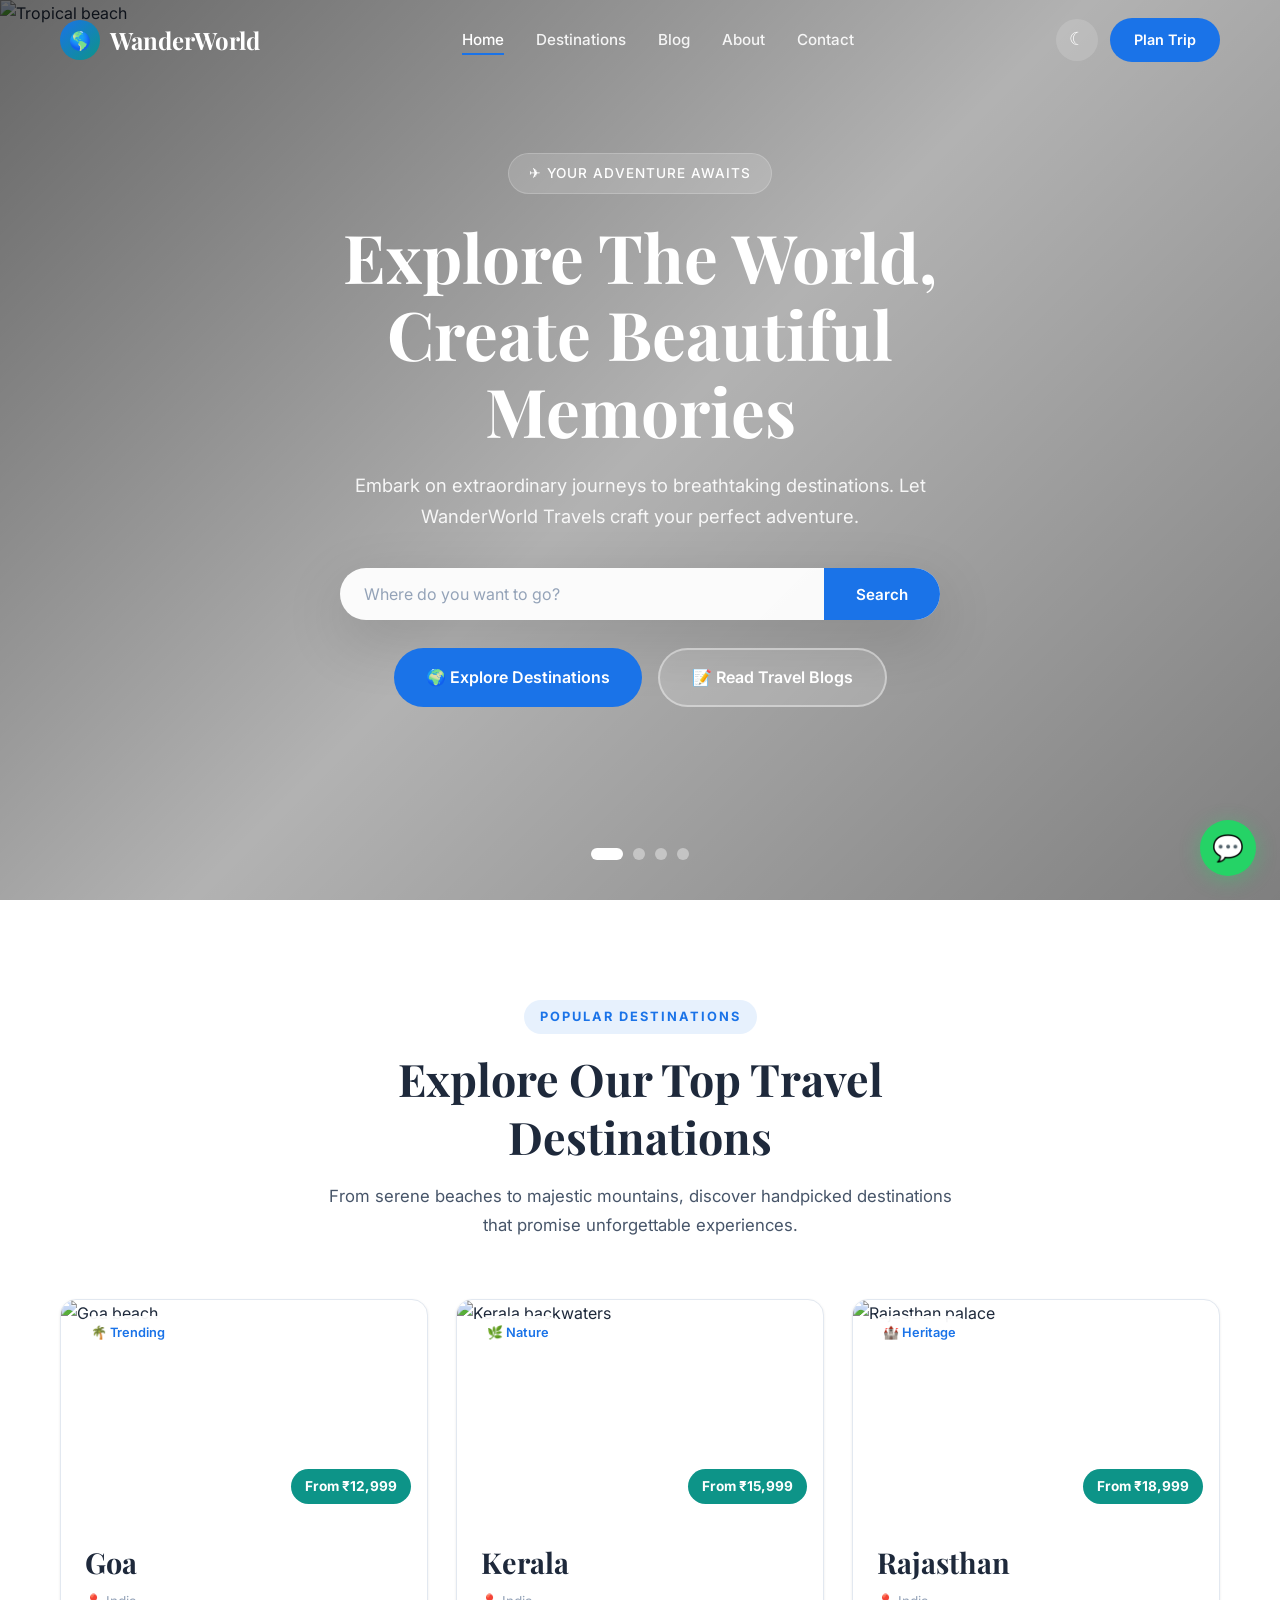
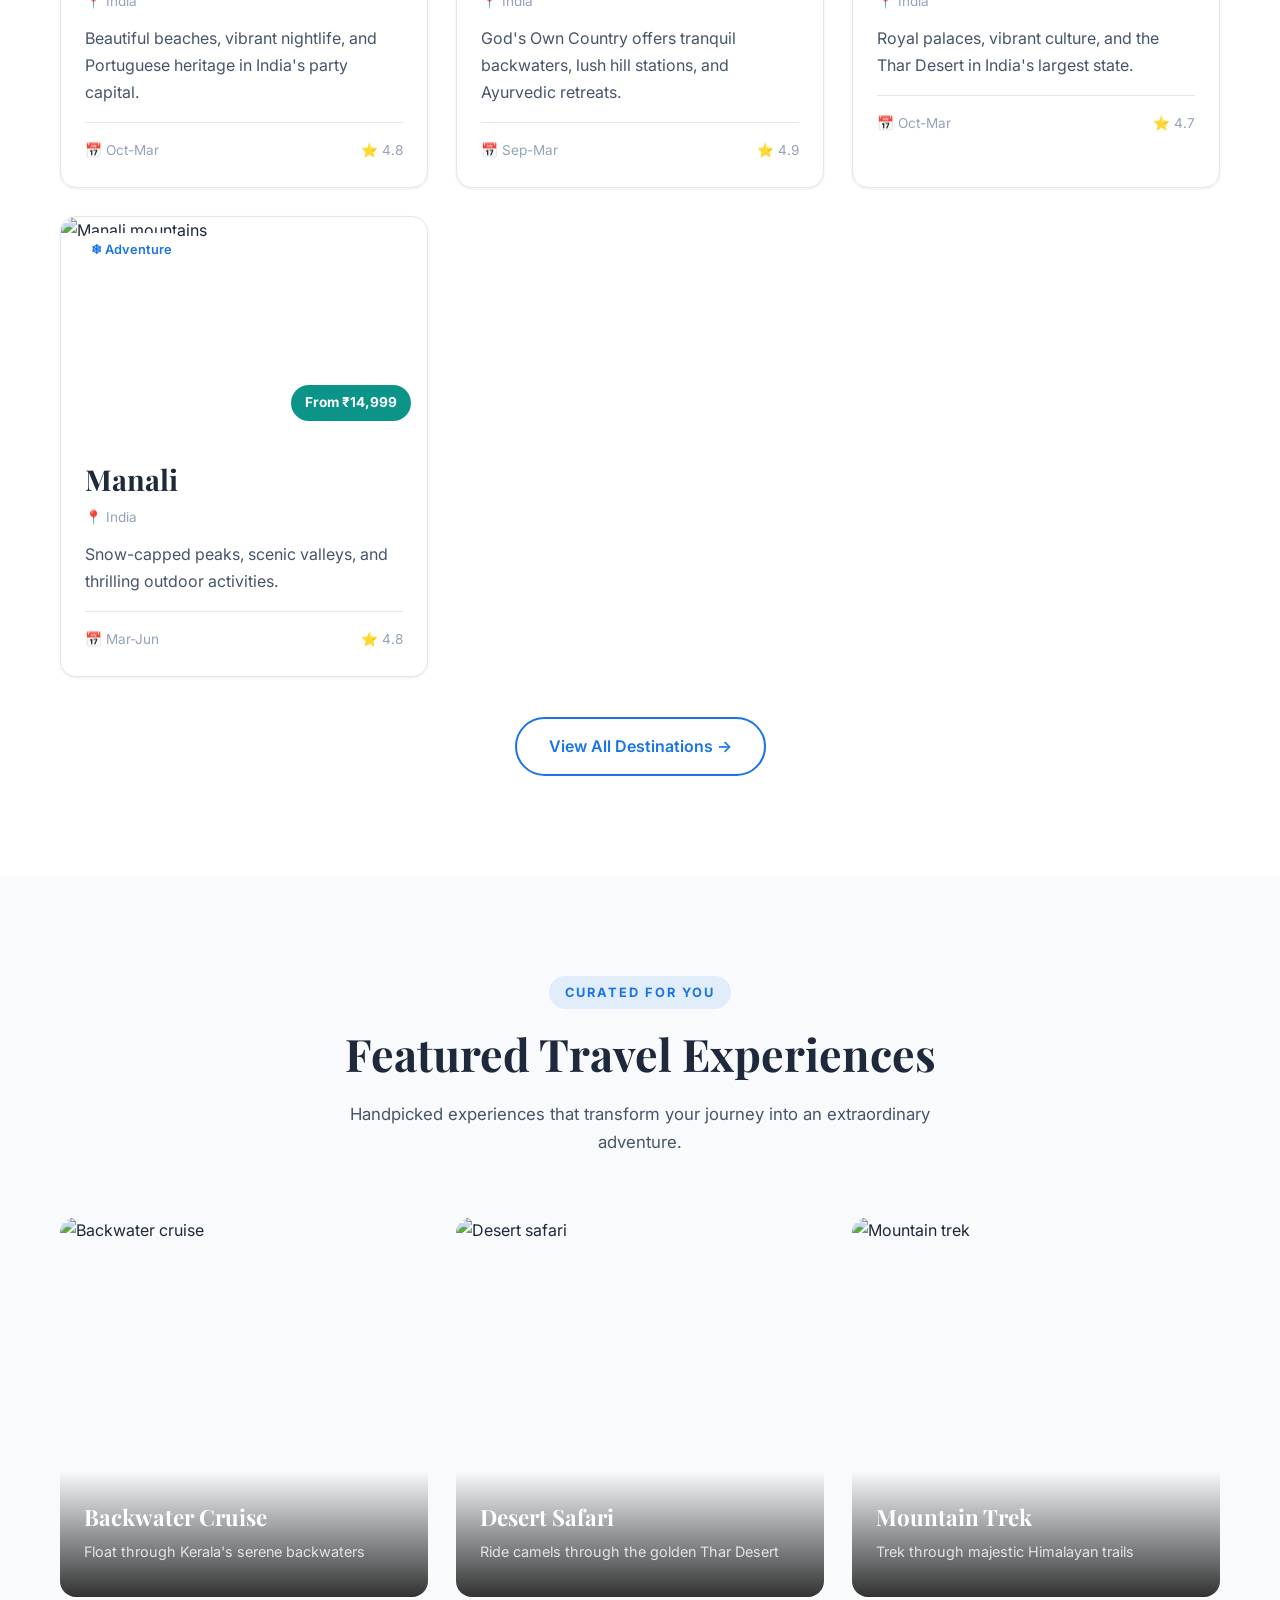
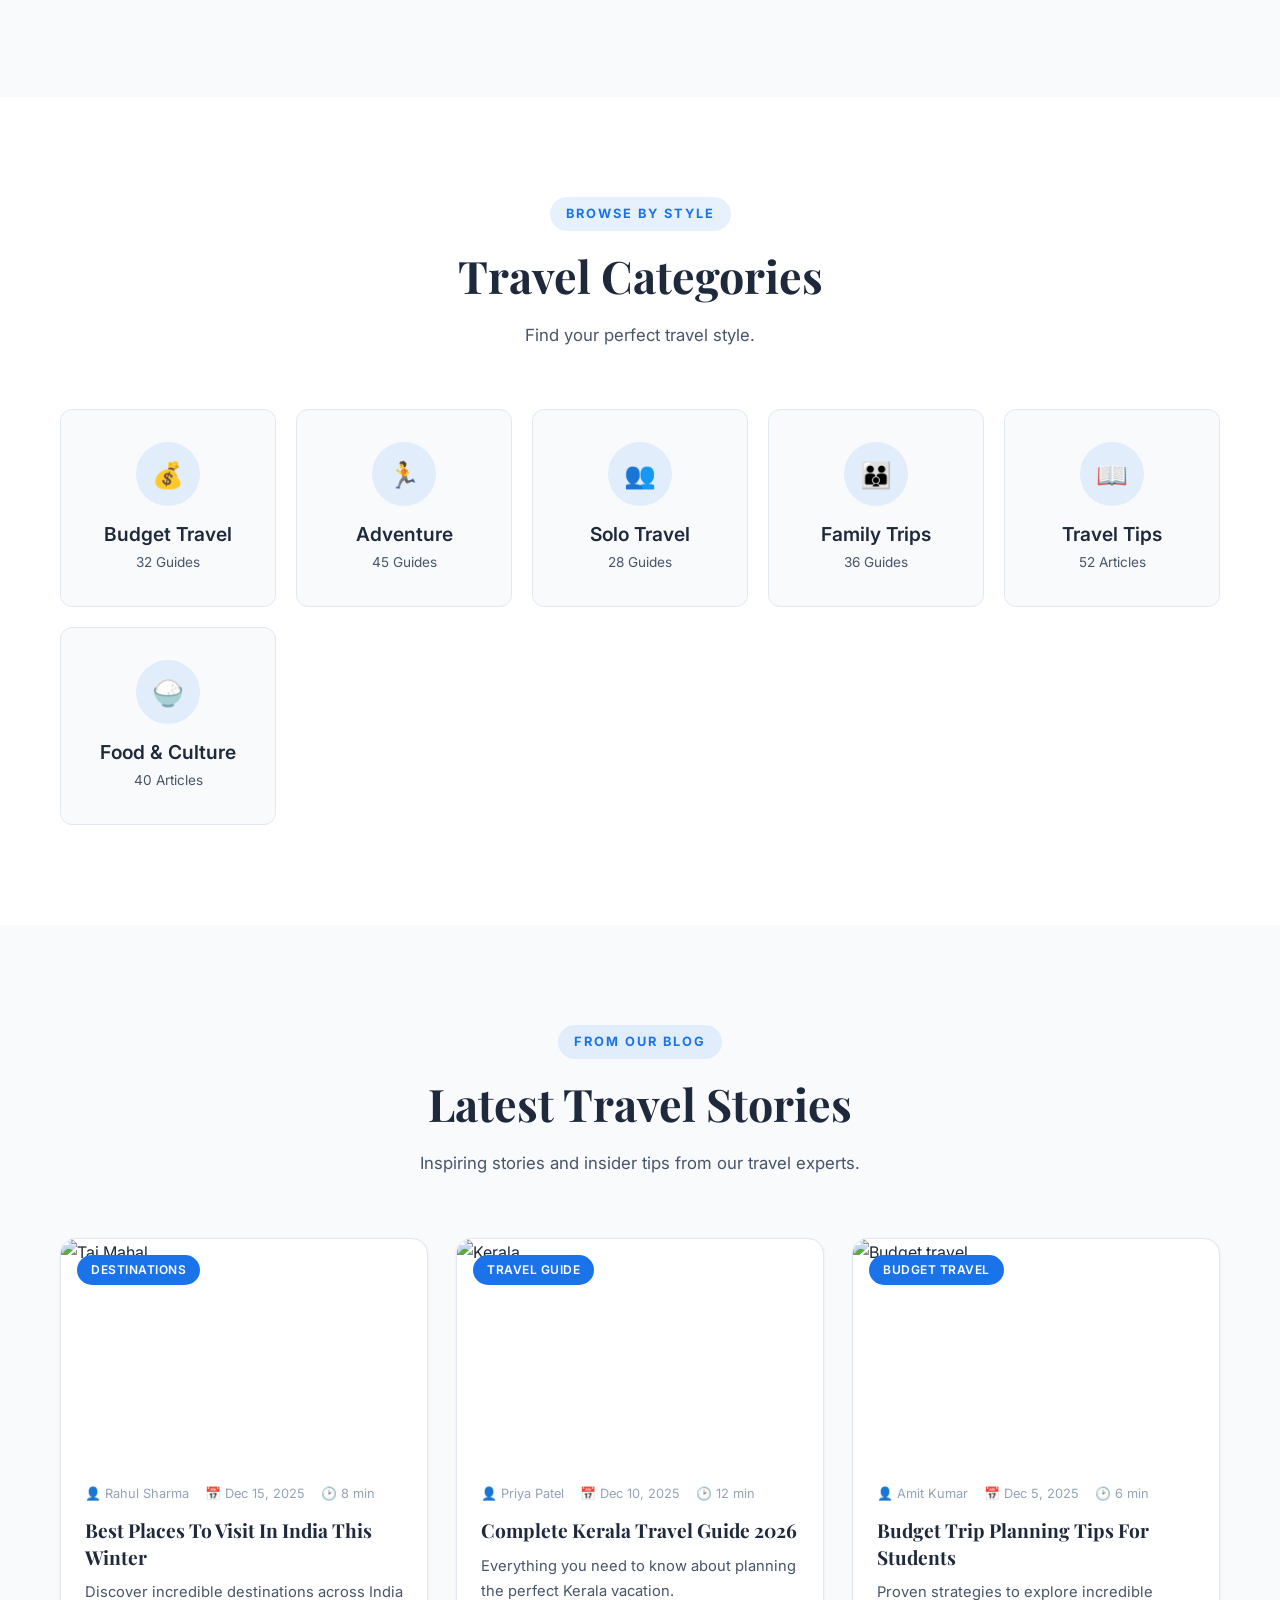
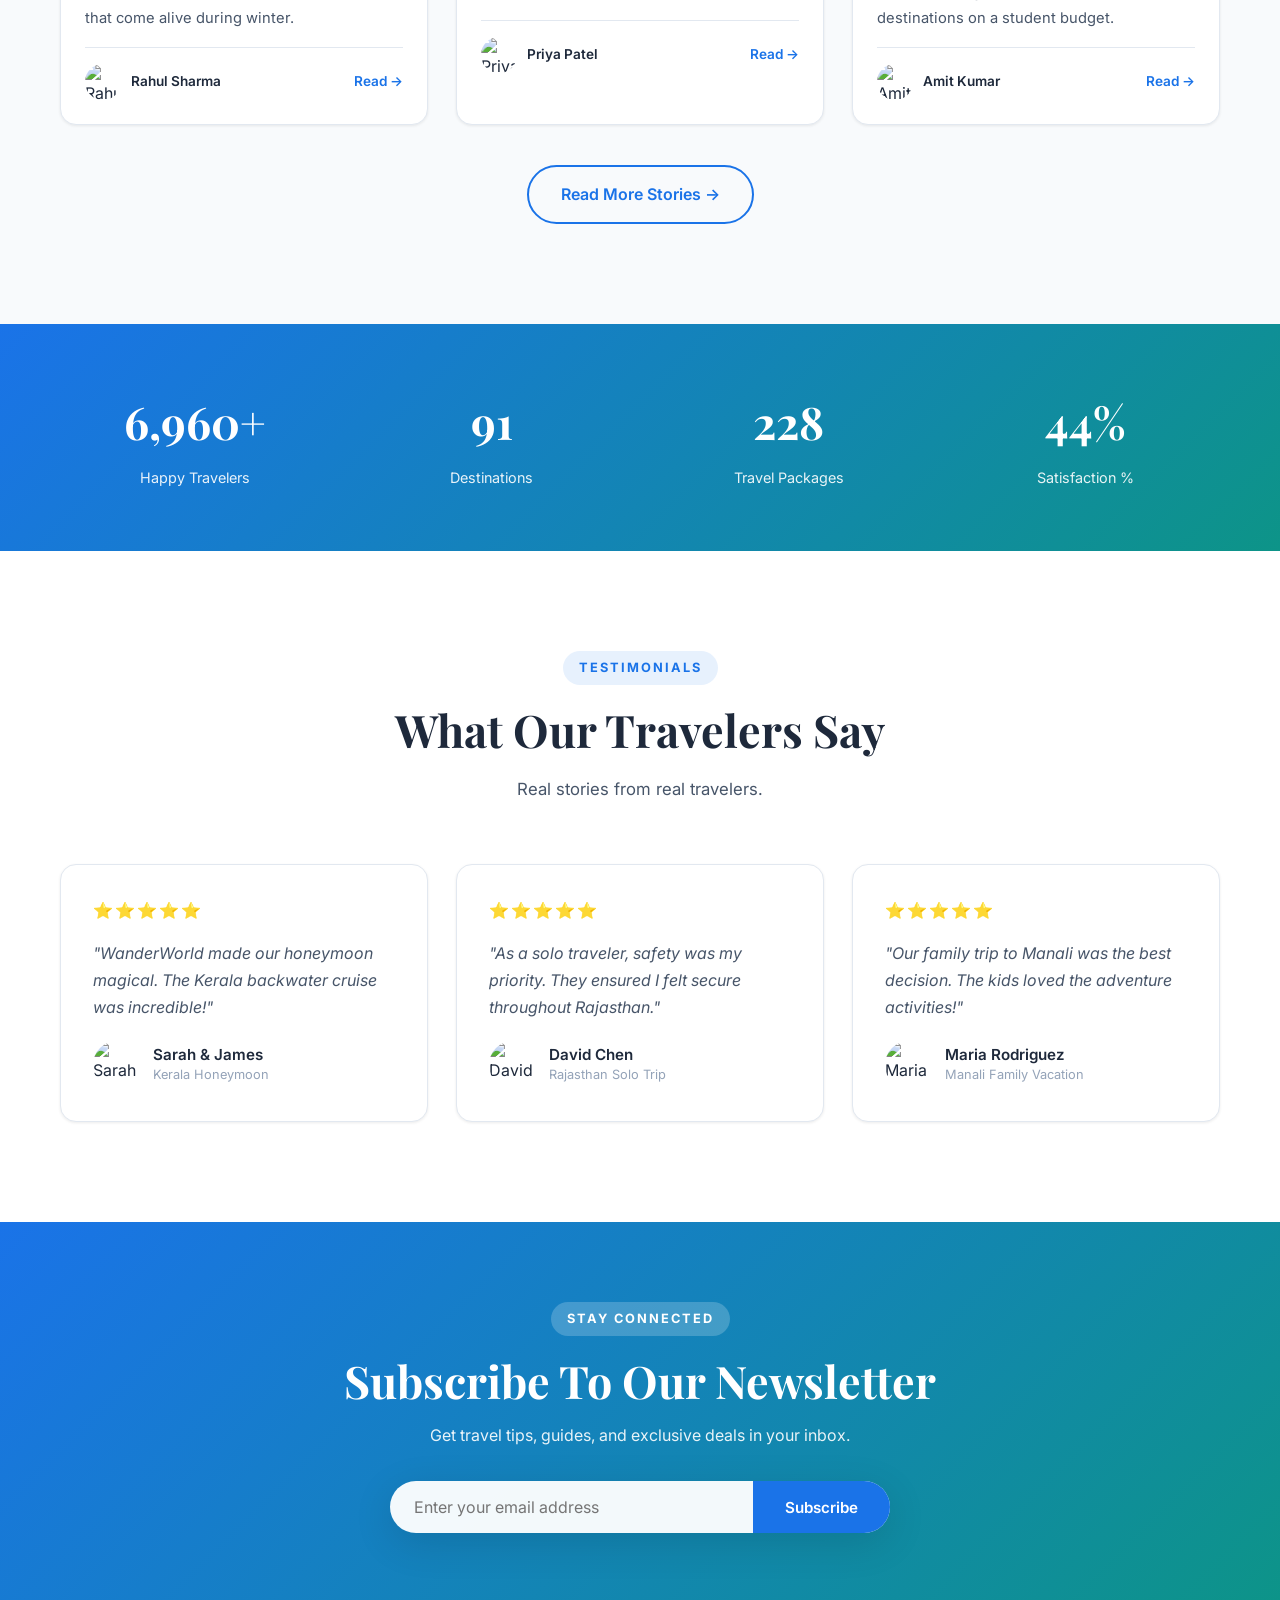
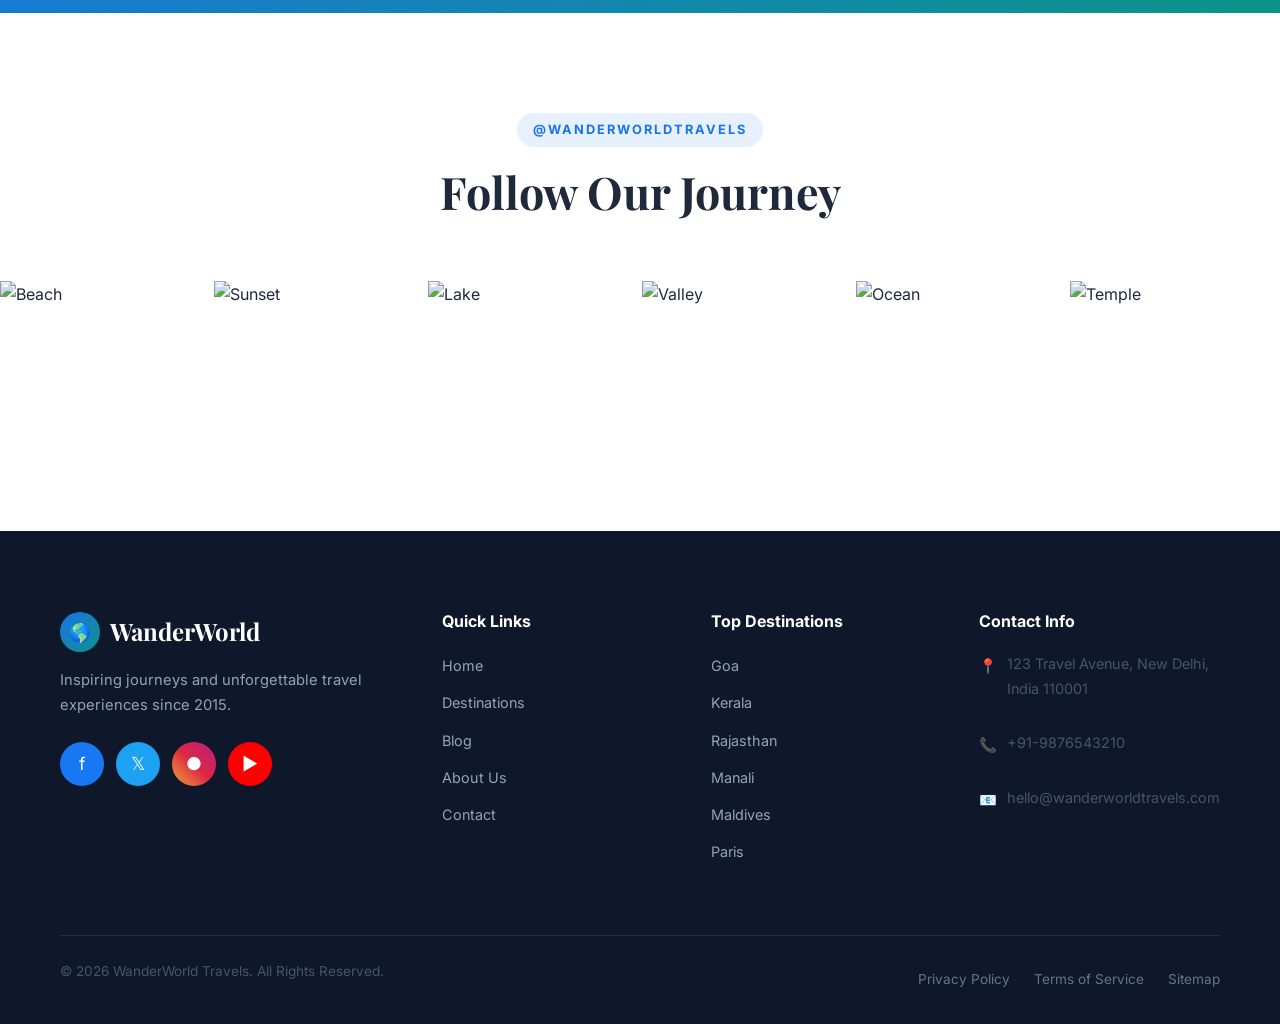
==== commit cf2ba94b: "Update index.html" ====
--- a/index.html
+++ b/index.html
@@ -1,6 +1,15 @@
 ﻿<!DOCTYPE html>
 <html lang="en" data-theme="light">
 <head>
+
+<meta charset="UTF-8">
+
+<meta name="google-site-verification" content="yMjHe-O2hWTjjItqwS19TnokUrcRg663X37GVsddAjo" />
+
+<title>Travel Explorer | Discover Amazing Destinations</title>
+
+<link rel="stylesheet" href="style.css">
+</head>
 <meta charset="UTF-8">
 <meta name="viewport" content="width=device-width, initial-scale=1.0">
 <title>WanderWorld Travels - Explore The World, Create Beautiful Memories</title>
--- a/style.css
+++ b/style.css
@@ -0,0 +1,2181 @@
+/* ============================================
+   WanderWorld Travels - Main Stylesheet
+   Modern Travel Magazine Style
+   ============================================ */
+
+/* ---------- CSS Custom Properties ---------- */
+:root {
+  --primary-blue: #1a73e8;
+  --primary-blue-dark: #1557b0;
+  --primary-green: #0d9488;
+  --primary-green-dark: #0a766c;
+  --accent-gold: #f59e0b;
+  --text-dark: #1e293b;
+  --text-medium: #475569;
+  --text-light: #94a3b8;
+  --bg-white: #ffffff;
+  --bg-light: #f8fafc;
+  --bg-gray: #f1f5f9;
+  --border-color: #e2e8f0;
+  --shadow-sm: 0 1px 3px rgba(0,0,0,0.08);
+  --shadow-md: 0 4px 16px rgba(0,0,0,0.1);
+  --shadow-lg: 0 10px 40px rgba(0,0,0,0.12);
+  --shadow-xl: 0 20px 60px rgba(0,0,0,0.15);
+  --radius-sm: 8px;
+  --radius-md: 12px;
+  --radius-lg: 16px;
+  --radius-xl: 24px;
+  --transition: all 0.3s cubic-bezier(0.4, 0, 0.2, 1);
+  --font-main: 'Inter', -apple-system, BlinkMacSystemFont, 'Segoe UI', sans-serif;
+  --font-heading: 'Playfair Display', Georgia, 'Times New Roman', serif;
+  --container-width: 1200px;
+  --nav-height: 80px;
+}
+
+/* ---------- Dark Mode Variables ---------- */
+[data-theme="dark"] {
+  --text-dark: #f1f5f9;
+  --text-medium: #cbd5e1;
+  --text-light: #64748b;
+  --bg-white: #0f172a;
+  --bg-light: #1e293b;
+  --bg-gray: #1e293b;
+  --border-color: #334155;
+  --shadow-sm: 0 1px 3px rgba(0,0,0,0.3);
+  --shadow-md: 0 4px 16px rgba(0,0,0,0.4);
+  --shadow-lg: 0 10px 40px rgba(0,0,0,0.5);
+}
+
+/* ---------- Reset & Base ---------- */
+*,
+*::before,
+*::after {
+  margin: 0;
+  padding: 0;
+  box-sizing: border-box;
+}
+
+html {
+  scroll-behavior: smooth;
+  font-size: 16px;
+}
+
+body {
+  font-family: var(--font-main);
+  color: var(--text-dark);
+  background-color: var(--bg-white);
+  line-height: 1.7;
+  overflow-x: hidden;
+  transition: background-color 0.3s ease, color 0.3s ease;
+}
+
+img {
+  max-width: 100%;
+  height: auto;
+  display: block;
+}
+
+a {
+  text-decoration: none;
+  color: inherit;
+  transition: var(--transition);
+}
+
+ul, ol {
+  list-style: none;
+}
+
+h1, h2, h3, h4, h5, h6 {
+  font-family: var(--font-heading);
+  font-weight: 700;
+  line-height: 1.3;
+  color: var(--text-dark);
+}
+
+h1 { font-size: clamp(2.2rem, 5vw, 3.5rem); }
+h2 { font-size: clamp(1.8rem, 4vw, 2.8rem); }
+h3 { font-size: clamp(1.3rem, 3vw, 1.8rem); }
+h4 { font-size: 1.2rem; }
+
+p {
+  color: var(--text-medium);
+  margin-bottom: 1rem;
+}
+
+.container {
+  max-width: var(--container-width);
+  margin: 0 auto;
+  padding: 0 20px;
+}
+
+/* ---------- Loading Screen ---------- */
+.loading-screen {
+  position: fixed;
+  top: 0;
+  left: 0;
+  width: 100%;
+  height: 100%;
+  background: var(--bg-white);
+  display: flex;
+  align-items: center;
+  justify-content: center;
+  z-index: 99999;
+  transition: opacity 0.5s ease, visibility 0.5s ease;
+}
+
+.loading-screen.hidden {
+  opacity: 0;
+  visibility: hidden;
+}
+
+.loading-spinner {
+  width: 50px;
+  height: 50px;
+  border: 4px solid var(--border-color);
+  border-top-color: var(--primary-blue);
+  border-radius: 50%;
+  animation: spin 0.8s linear infinite;
+}
+
+@keyframes spin {
+  to { transform: rotate(360deg); }
+}
+
+/* ---------- Navigation ---------- */
+.navbar {
+  position: fixed;
+  top: 0;
+  left: 0;
+  width: 100%;
+  height: var(--nav-height);
+  z-index: 1000;
+  transition: var(--transition);
+  background: transparent;
+}
+
+.navbar.scrolled {
+  background: rgba(255, 255, 255, 0.97);
+  backdrop-filter: blur(20px);
+  box-shadow: var(--shadow-sm);
+}
+
+[data-theme="dark"] .navbar.scrolled {
+  background: rgba(15, 23, 42, 0.97);
+}
+
+.nav-container {
+  max-width: var(--container-width);
+  margin: 0 auto;
+  padding: 0 20px;
+  height: 100%;
+  display: flex;
+  align-items: center;
+  justify-content: space-between;
+}
+
+.nav-logo {
+  display: flex;
+  align-items: center;
+  gap: 10px;
+  font-family: var(--font-heading);
+  font-size: 1.5rem;
+  font-weight: 700;
+  color: #fff;
+  z-index: 1001;
+}
+
+.navbar.scrolled .nav-logo {
+  color: var(--text-dark);
+}
+
+.nav-logo-icon {
+  width: 40px;
+  height: 40px;
+  background: linear-gradient(135deg, var(--primary-blue), var(--primary-green));
+  border-radius: 50%;
+  display: flex;
+  align-items: center;
+  justify-content: center;
+  color: #fff;
+  font-size: 1.1rem;
+}
+
+.nav-links {
+  display: flex;
+  align-items: center;
+  gap: 32px;
+}
+
+.nav-links a {
+  font-size: 0.95rem;
+  font-weight: 500;
+  color: rgba(255, 255, 255, 0.9);
+  position: relative;
+  padding: 4px 0;
+}
+
+.navbar.scrolled .nav-links a {
+  color: var(--text-medium);
+}
+
+.nav-links a:hover,
+.nav-links a.active {
+  color: #fff;
+}
+
+.navbar.scrolled .nav-links a:hover,
+.navbar.scrolled .nav-links a.active {
+  color: var(--primary-blue);
+}
+
+.nav-links a::after {
+  content: '';
+  position: absolute;
+  bottom: -2px;
+  left: 0;
+  width: 0;
+  height: 2px;
+  background: var(--primary-blue);
+  transition: width 0.3s ease;
+}
+
+.nav-links a:hover::after,
+.nav-links a.active::after {
+  width: 100%;
+}
+
+.nav-actions {
+  display: flex;
+  align-items: center;
+  gap: 12px;
+}
+
+/* Theme Toggle */
+.theme-toggle {
+  width: 42px;
+  height: 42px;
+  border: none;
+  border-radius: 50%;
+  background: rgba(255, 255, 255, 0.15);
+  color: #fff;
+  font-size: 1.1rem;
+  cursor: pointer;
+  display: flex;
+  align-items: center;
+  justify-content: center;
+  transition: var(--transition);
+}
+
+.navbar.scrolled .theme-toggle {
+  background: var(--bg-gray);
+  color: var(--text-dark);
+}
+
+.theme-toggle:hover {
+  background: rgba(255, 255, 255, 0.25);
+}
+
+.navbar.scrolled .theme-toggle:hover {
+  background: var(--border-color);
+}
+
+/* CTA Button */
+.nav-cta {
+  padding: 10px 24px;
+  background: var(--primary-blue);
+  color: #fff !important;
+  border-radius: 50px;
+  font-weight: 600;
+  font-size: 0.9rem;
+}
+
+.nav-cta:hover {
+  background: var(--primary-blue-dark);
+  transform: translateY(-1px);
+}
+
+.nav-cta::after {
+  display: none !important;
+}
+
+/* Hamburger Menu */
+.hamburger {
+  display: none;
+  flex-direction: column;
+  gap: 5px;
+  cursor: pointer;
+  z-index: 1001;
+  background: none;
+  border: none;
+  padding: 5px;
+}
+
+.hamburger span {
+  width: 28px;
+  height: 3px;
+  background: #fff;
+  border-radius: 2px;
+  transition: var(--transition);
+}
+
+.navbar.scrolled .hamburger span {
+  background: var(--text-dark);
+}
+
+.hamburger.active span:nth-child(1) {
+  transform: rotate(45deg) translate(5px, 6px);
+}
+
+.hamburger.active span:nth-child(2) {
+  opacity: 0;
+}
+
+.hamburger.active span:nth-child(3) {
+  transform: rotate(-45deg) translate(5px, -6px);
+}
+
+/* Mobile Menu */
+.mobile-menu {
+  display: none;
+  position: fixed;
+  top: 0;
+  left: 0;
+  width: 100%;
+  height: 100vh;
+  background: var(--bg-white);
+  z-index: 999;
+  padding: 100px 30px 40px;
+  flex-direction: column;
+  gap: 0;
+  transform: translateX(100%);
+  transition: transform 0.4s cubic-bezier(0.4, 0, 0.2, 1);
+}
+
+.mobile-menu.active {
+  transform: translateX(0);
+}
+
+.mobile-menu a {
+  display: block;
+  padding: 16px 0;
+  font-size: 1.2rem;
+  font-weight: 500;
+  color: var(--text-dark);
+  border-bottom: 1px solid var(--border-color);
+}
+
+.mobile-menu a:hover {
+  color: var(--primary-blue);
+  padding-left: 10px;
+}
+
+/* ---------- Hero Section ---------- */
+.hero {
+  position: relative;
+  height: 100vh;
+  min-height: 700px;
+  display: flex;
+  align-items: center;
+  justify-content: center;
+  overflow: hidden;
+}
+
+.hero-slider {
+  position: absolute;
+  top: 0;
+  left: 0;
+  width: 100%;
+  height: 100%;
+}
+
+.hero-slide {
+  position: absolute;
+  top: 0;
+  left: 0;
+  width: 100%;
+  height: 100%;
+  opacity: 0;
+  transition: opacity 1.2s ease;
+}
+
+.hero-slide.active {
+  opacity: 1;
+}
+
+.hero-slide img {
+  width: 100%;
+  height: 100%;
+  object-fit: cover;
+}
+
+.hero-overlay {
+  position: absolute;
+  top: 0;
+  left: 0;
+  width: 100%;
+  height: 100%;
+  background: linear-gradient(
+    135deg,
+    rgba(0, 0, 0, 0.6) 0%,
+    rgba(0, 0, 0, 0.3) 50%,
+    rgba(0, 0, 0, 0.5) 100%
+  );
+  z-index: 1;
+}
+
+.hero-content {
+  position: relative;
+  z-index: 2;
+  text-align: center;
+  max-width: 800px;
+  padding: 0 20px;
+  animation: heroFadeUp 1s ease 0.3s both;
+}
+
+@keyframes heroFadeUp {
+  from {
+    opacity: 0;
+    transform: translateY(40px);
+  }
+  to {
+    opacity: 1;
+    transform: translateY(0);
+  }
+}
+
+.hero-badge {
+  display: inline-flex;
+  align-items: center;
+  gap: 8px;
+  padding: 8px 20px;
+  background: rgba(255, 255, 255, 0.15);
+  backdrop-filter: blur(10px);
+  border: 1px solid rgba(255, 255, 255, 0.2);
+  border-radius: 50px;
+  color: #fff;
+  font-size: 0.85rem;
+  font-weight: 500;
+  margin-bottom: 24px;
+  letter-spacing: 1px;
+  text-transform: uppercase;
+}
+
+.hero h1 {
+  color: #fff;
+  font-size: clamp(2.5rem, 6vw, 4.2rem);
+  margin-bottom: 20px;
+  line-height: 1.15;
+}
+
+.hero p {
+  color: rgba(255, 255, 255, 0.9);
+  font-size: 1.15rem;
+  margin-bottom: 36px;
+  max-width: 600px;
+  margin-left: auto;
+  margin-right: auto;
+}
+
+.hero-buttons {
+  display: flex;
+  gap: 16px;
+  justify-content: center;
+  flex-wrap: wrap;
+  margin-bottom: 40px;
+}
+
+.btn {
+  display: inline-flex;
+  align-items: center;
+  gap: 8px;
+  padding: 14px 32px;
+  border-radius: 50px;
+  font-weight: 600;
+  font-size: 1rem;
+  border: none;
+  cursor: pointer;
+  transition: var(--transition);
+}
+
+.btn-primary {
+  background: var(--primary-blue);
+  color: #fff;
+}
+
+.btn-primary:hover {
+  background: var(--primary-blue-dark);
+  transform: translateY(-2px);
+  box-shadow: 0 8px 25px rgba(26, 115, 232, 0.4);
+}
+
+.btn-secondary {
+  background: rgba(255, 255, 255, 0.15);
+  color: #fff;
+  border: 2px solid rgba(255, 255, 255, 0.4);
+  backdrop-filter: blur(10px);
+}
+
+.btn-secondary:hover {
+  background: rgba(255, 255, 255, 0.25);
+  border-color: #fff;
+  transform: translateY(-2px);
+}
+
+.btn-outline {
+  background: transparent;
+  color: var(--primary-blue);
+  border: 2px solid var(--primary-blue);
+}
+
+.btn-outline:hover {
+  background: var(--primary-blue);
+  color: #fff;
+  transform: translateY(-2px);
+}
+
+.btn-green {
+  background: var(--primary-green);
+  color: #fff;
+}
+
+.btn-green:hover {
+  background: var(--primary-green-dark);
+  transform: translateY(-2px);
+  box-shadow: 0 8px 25px rgba(13, 148, 136, 0.4);
+}
+
+/* Hero Search */
+.hero-search {
+  display: flex;
+  max-width: 600px;
+  margin: 0 auto;
+  background: rgba(255, 255, 255, 0.95);
+  border-radius: 50px;
+  overflow: hidden;
+  box-shadow: var(--shadow-xl);
+}
+
+.hero-search input {
+  flex: 1;
+  padding: 16px 24px;
+  border: none;
+  outline: none;
+  font-size: 1rem;
+  color: var(--text-dark);
+  background: transparent;
+  font-family: var(--font-main);
+}
+
+.hero-search input::placeholder {
+  color: var(--text-light);
+}
+
+.hero-search button {
+  padding: 16px 32px;
+  background: var(--primary-blue);
+  color: #fff;
+  border: none;
+  font-weight: 600;
+  cursor: pointer;
+  transition: var(--transition);
+  font-family: var(--font-main);
+  font-size: 0.95rem;
+}
+
+.hero-search button:hover {
+  background: var(--primary-blue-dark);
+}
+
+/* Hero Slider Dots */
+.hero-dots {
+  position: absolute;
+  bottom: 40px;
+  left: 50%;
+  transform: translateX(-50%);
+  z-index: 3;
+  display: flex;
+  gap: 10px;
+}
+
+.hero-dot {
+  width: 12px;
+  height: 12px;
+  border-radius: 50%;
+  background: rgba(255, 255, 255, 0.4);
+  border: none;
+  cursor: pointer;
+  transition: var(--transition);
+}
+
+.hero-dot.active {
+  background: #fff;
+  width: 32px;
+  border-radius: 6px;
+}
+
+/* Scroll indicator */
+.scroll-indicator {
+  position: absolute;
+  bottom: 100px;
+  left: 50%;
+  transform: translateX(-50%);
+  z-index: 3;
+  display: flex;
+  flex-direction: column;
+  align-items: center;
+  gap: 8px;
+  color: rgba(255, 255, 255, 0.7);
+  font-size: 0.75rem;
+  letter-spacing: 2px;
+  text-transform: uppercase;
+  animation: bounce 2s infinite;
+}
+
+@keyframes bounce {
+  0%, 100% { transform: translateX(-50%) translateY(0); }
+  50% { transform: translateX(-50%) translateY(8px); }
+}
+
+/* ---------- Section Styles ---------- */
+.section {
+  padding: 100px 0;
+}
+
+.section-header {
+  text-align: center;
+  max-width: 650px;
+  margin: 0 auto 60px;
+}
+
+.section-label {
+  display: inline-block;
+  padding: 6px 16px;
+  background: rgba(26, 115, 232, 0.1);
+  color: var(--primary-blue);
+  font-size: 0.8rem;
+  font-weight: 700;
+  text-transform: uppercase;
+  letter-spacing: 2px;
+  border-radius: 50px;
+  margin-bottom: 16px;
+}
+
+.section-header h2 {
+  margin-bottom: 16px;
+}
+
+.section-header p {
+  font-size: 1.05rem;
+}
+
+/* ---------- Popular Destinations ---------- */
+.destinations-grid {
+  display: grid;
+  grid-template-columns: repeat(auto-fill, minmax(280px, 1fr));
+  gap: 28px;
+}
+
+.destination-card {
+  background: var(--bg-white);
+  border-radius: var(--radius-lg);
+  overflow: hidden;
+  box-shadow: var(--shadow-sm);
+  transition: var(--transition);
+  border: 1px solid var(--border-color);
+}
+
+.destination-card:hover {
+  transform: translateY(-8px);
+  box-shadow: var(--shadow-lg);
+}
+
+.destination-card-image {
+  position: relative;
+  height: 220px;
+  overflow: hidden;
+}
+
+.destination-card-image img {
+  width: 100%;
+  height: 100%;
+  object-fit: cover;
+  transition: transform 0.5s ease;
+}
+
+.destination-card:hover .destination-card-image img {
+  transform: scale(1.08);
+}
+
+.destination-card-badge {
+  position: absolute;
+  top: 16px;
+  left: 16px;
+  padding: 6px 14px;
+  background: rgba(255, 255, 255, 0.95);
+  border-radius: 50px;
+  font-size: 0.8rem;
+  font-weight: 600;
+  color: var(--primary-blue);
+}
+
+.destination-card-price {
+  position: absolute;
+  bottom: 16px;
+  right: 16px;
+  padding: 6px 14px;
+  background: var(--primary-green);
+  border-radius: 50px;
+  font-size: 0.85rem;
+  font-weight: 700;
+  color: #fff;
+}
+
+.destination-card-content {
+  padding: 24px;
+}
+
+.destination-card-content h3 {
+  margin-bottom: 8px;
+}
+
+.destination-card-content h3 a:hover {
+  color: var(--primary-blue);
+}
+
+.destination-card-location {
+  display: flex;
+  align-items: center;
+  gap: 4px;
+  color: var(--text-light);
+  font-size: 0.85rem;
+  margin-bottom: 12px;
+}
+
+.destination-card-meta {
+  display: flex;
+  justify-content: space-between;
+  padding-top: 16px;
+  border-top: 1px solid var(--border-color);
+  font-size: 0.85rem;
+  color: var(--text-light);
+}
+
+.destination-card-meta span {
+  display: flex;
+  align-items: center;
+  gap: 4px;
+}
+
+/* ---------- Featured Experiences ---------- */
+.experiences-grid {
+  display: grid;
+  grid-template-columns: repeat(3, 1fr);
+  gap: 28px;
+}
+
+.experience-card {
+  position: relative;
+  height: 380px;
+  border-radius: var(--radius-lg);
+  overflow: hidden;
+  cursor: pointer;
+}
+
+.experience-card img {
+  width: 100%;
+  height: 100%;
+  object-fit: cover;
+  transition: transform 0.6s ease;
+}
+
+.experience-card:hover img {
+  transform: scale(1.1);
+}
+
+.experience-card-overlay {
+  position: absolute;
+  bottom: 0;
+  left: 0;
+  width: 100%;
+  padding: 32px 24px;
+  background: linear-gradient(transparent, rgba(0, 0, 0, 0.8));
+  color: #fff;
+}
+
+.experience-card-overlay h3 {
+  color: #fff;
+  font-size: 1.4rem;
+  margin-bottom: 8px;
+}
+
+.experience-card-overlay p {
+  color: rgba(255, 255, 255, 0.8);
+  font-size: 0.9rem;
+  margin-bottom: 0;
+}
+
+/* ---------- Travel Categories ---------- */
+.categories-grid {
+  display: grid;
+  grid-template-columns: repeat(auto-fill, minmax(180px, 1fr));
+  gap: 20px;
+}
+
+.category-card {
+  text-align: center;
+  padding: 32px 20px;
+  background: var(--bg-light);
+  border-radius: var(--radius-md);
+  transition: var(--transition);
+  border: 1px solid var(--border-color);
+}
+
+.category-card:hover {
+  background: var(--primary-blue);
+  color: #fff;
+  transform: translateY(-4px);
+  box-shadow: var(--shadow-md);
+}
+
+.category-icon {
+  width: 64px;
+  height: 64px;
+  margin: 0 auto 16px;
+  background: rgba(26, 115, 232, 0.1);
+  border-radius: 50%;
+  display: flex;
+  align-items: center;
+  justify-content: center;
+  font-size: 1.6rem;
+  transition: var(--transition);
+}
+
+.category-card:hover .category-icon {
+  background: rgba(255, 255, 255, 0.2);
+}
+
+.category-card h4 {
+  font-family: var(--font-main);
+  font-weight: 600;
+  margin-bottom: 4px;
+}
+
+.category-card:hover h4,
+.category-card:hover p {
+  color: #fff;
+}
+
+.category-card p {
+  font-size: 0.85rem;
+  margin-bottom: 0;
+}
+
+/* ---------- Blog Section ---------- */
+.blog-grid {
+  display: grid;
+  grid-template-columns: repeat(auto-fill, minmax(320px, 1fr));
+  gap: 28px;
+}
+
+.blog-card {
+  background: var(--bg-white);
+  border-radius: var(--radius-lg);
+  overflow: hidden;
+  box-shadow: var(--shadow-sm);
+  transition: var(--transition);
+  border: 1px solid var(--border-color);
+}
+
+.blog-card:hover {
+  transform: translateY(-6px);
+  box-shadow: var(--shadow-lg);
+}
+
+.blog-card-image {
+  position: relative;
+  height: 220px;
+  overflow: hidden;
+}
+
+.blog-card-image img {
+  width: 100%;
+  height: 100%;
+  object-fit: cover;
+  transition: transform 0.5s ease;
+}
+
+.blog-card:hover .blog-card-image img {
+  transform: scale(1.06);
+}
+
+.blog-card-category {
+  position: absolute;
+  top: 16px;
+  left: 16px;
+  padding: 5px 14px;
+  background: var(--primary-blue);
+  color: #fff;
+  border-radius: 50px;
+  font-size: 0.75rem;
+  font-weight: 600;
+  text-transform: uppercase;
+  letter-spacing: 0.5px;
+}
+
+.blog-card-content {
+  padding: 24px;
+}
+
+.blog-card-meta {
+  display: flex;
+  align-items: center;
+  gap: 16px;
+  margin-bottom: 12px;
+  font-size: 0.8rem;
+  color: var(--text-light);
+}
+
+.blog-card-meta span {
+  display: flex;
+  align-items: center;
+  gap: 4px;
+}
+
+.blog-card-content h3 {
+  font-size: 1.2rem;
+  margin-bottom: 10px;
+  line-height: 1.4;
+}
+
+.blog-card-content h3 a:hover {
+  color: var(--primary-blue);
+}
+
+.blog-card-content p {
+  font-size: 0.92rem;
+  display: -webkit-box;
+  -webkit-line-clamp: 2;
+  -webkit-box-orient: vertical;
+  overflow: hidden;
+}
+
+.blog-card-footer {
+  display: flex;
+  align-items: center;
+  justify-content: space-between;
+  padding-top: 16px;
+  border-top: 1px solid var(--border-color);
+}
+
+.blog-author {
+  display: flex;
+  align-items: center;
+  gap: 10px;
+}
+
+.blog-author-avatar {
+  width: 36px;
+  height: 36px;
+  border-radius: 50%;
+  object-fit: cover;
+}
+
+.blog-author-name {
+  font-size: 0.85rem;
+  font-weight: 600;
+  color: var(--text-dark);
+}
+
+.blog-read-more {
+  font-size: 0.85rem;
+  font-weight: 600;
+  color: var(--primary-blue);
+  display: flex;
+  align-items: center;
+  gap: 4px;
+}
+
+.blog-read-more:hover {
+  gap: 8px;
+}
+
+/* ---------- Testimonials ---------- */
+.testimonials-grid {
+  display: grid;
+  grid-template-columns: repeat(auto-fill, minmax(340px, 1fr));
+  gap: 28px;
+}
+
+.testimonial-card {
+  background: var(--bg-white);
+  padding: 32px;
+  border-radius: var(--radius-lg);
+  box-shadow: var(--shadow-sm);
+  border: 1px solid var(--border-color);
+  transition: var(--transition);
+}
+
+.testimonial-card:hover {
+  box-shadow: var(--shadow-md);
+}
+
+.testimonial-stars {
+  color: var(--accent-gold);
+  font-size: 1rem;
+  margin-bottom: 16px;
+  letter-spacing: 2px;
+}
+
+.testimonial-card blockquote {
+  font-size: 1rem;
+  line-height: 1.7;
+  color: var(--text-medium);
+  margin-bottom: 20px;
+  font-style: italic;
+}
+
+.testimonial-author {
+  display: flex;
+  align-items: center;
+  gap: 12px;
+}
+
+.testimonial-author img {
+  width: 48px;
+  height: 48px;
+  border-radius: 50%;
+  object-fit: cover;
+}
+
+.testimonial-author-info h4 {
+  font-family: var(--font-main);
+  font-size: 0.95rem;
+  font-weight: 600;
+}
+
+.testimonial-author-info p {
+  font-size: 0.8rem;
+  color: var(--text-light);
+  margin-bottom: 0;
+}
+
+/* ---------- Newsletter ---------- */
+.newsletter-section {
+  background: linear-gradient(135deg, var(--primary-blue), var(--primary-green));
+  padding: 80px 0;
+  text-align: center;
+}
+
+.newsletter-section h2 {
+  color: #fff;
+  margin-bottom: 12px;
+}
+
+.newsletter-section p {
+  color: rgba(255, 255, 255, 0.9);
+  margin-bottom: 32px;
+  max-width: 500px;
+  margin-left: auto;
+  margin-right: auto;
+}
+
+.newsletter-form {
+  display: flex;
+  max-width: 500px;
+  margin: 0 auto;
+  background: rgba(255, 255, 255, 0.95);
+  border-radius: 50px;
+  overflow: hidden;
+  box-shadow: var(--shadow-lg);
+}
+
+.newsletter-form input {
+  flex: 1;
+  padding: 16px 24px;
+  border: none;
+  outline: none;
+  font-size: 1rem;
+  font-family: var(--font-main);
+  background: transparent;
+}
+
+.newsletter-form button {
+  padding: 16px 32px;
+  background: var(--primary-blue);
+  color: #fff;
+  border: none;
+  font-weight: 600;
+  cursor: pointer;
+  transition: var(--transition);
+  font-family: var(--font-main);
+  font-size: 0.95rem;
+}
+
+.newsletter-form button:hover {
+  background: var(--primary-blue-dark);
+}
+
+/* ---------- Instagram Gallery ---------- */
+.instagram-grid {
+  display: grid;
+  grid-template-columns: repeat(6, 1fr);
+  gap: 4px;
+}
+
+.instagram-item {
+  position: relative;
+  aspect-ratio: 1;
+  overflow: hidden;
+  cursor: pointer;
+}
+
+.instagram-item img {
+  width: 100%;
+  height: 100%;
+  object-fit: cover;
+  transition: transform 0.4s ease;
+}
+
+.instagram-item:hover img {
+  transform: scale(1.1);
+}
+
+.instagram-item-overlay {
+  position: absolute;
+  top: 0;
+  left: 0;
+  width: 100%;
+  height: 100%;
+  background: rgba(26, 115, 232, 0.8);
+  display: flex;
+  align-items: center;
+  justify-content: center;
+  opacity: 0;
+  transition: var(--transition);
+  color: #fff;
+  font-size: 1.4rem;
+}
+
+.instagram-item:hover .instagram-item-overlay {
+  opacity: 1;
+}
+
+/* ---------- Page Header (Inner Pages) ---------- */
+.page-header {
+  position: relative;
+  height: 400px;
+  display: flex;
+  align-items: center;
+  justify-content: center;
+  overflow: hidden;
+  background: linear-gradient(135deg, rgba(26, 115, 232, 0.9), rgba(13, 148, 136, 0.9));
+}
+
+.page-header-bg {
+  position: absolute;
+  top: 0;
+  left: 0;
+  width: 100%;
+  height: 100%;
+  object-fit: cover;
+  opacity: 0.3;
+}
+
+.page-header-content {
+  position: relative;
+  z-index: 2;
+  text-align: center;
+  color: #fff;
+}
+
+.page-header-content h1 {
+  color: #fff;
+  margin-bottom: 12px;
+}
+
+.page-header-content p {
+  color: rgba(255, 255, 255, 0.9);
+  font-size: 1.1rem;
+}
+
+.breadcrumb {
+  display: flex;
+  align-items: center;
+  justify-content: center;
+  gap: 8px;
+  margin-top: 16px;
+  font-size: 0.9rem;
+}
+
+.breadcrumb a {
+  color: rgba(255, 255, 255, 0.8);
+}
+
+.breadcrumb a:hover {
+  color: #fff;
+}
+
+.breadcrumb span {
+  color: rgba(255, 255, 255, 0.5);
+}
+
+/* ---------- Destinations Page ---------- */
+.filter-bar {
+  display: flex;
+  align-items: center;
+  gap: 12px;
+  flex-wrap: wrap;
+  margin-bottom: 40px;
+  padding: 20px;
+  background: var(--bg-light);
+  border-radius: var(--radius-md);
+  border: 1px solid var(--border-color);
+}
+
+.filter-bar label {
+  font-weight: 600;
+  font-size: 0.9rem;
+  color: var(--text-dark);
+}
+
+.filter-bar select,
+.filter-bar input {
+  padding: 10px 16px;
+  border: 1px solid var(--border-color);
+  border-radius: var(--radius-sm);
+  font-size: 0.9rem;
+  font-family: var(--font-main);
+  color: var(--text-dark);
+  background: var(--bg-white);
+  outline: none;
+  transition: var(--transition);
+}
+
+.filter-bar select:focus,
+.filter-bar input:focus {
+  border-color: var(--primary-blue);
+  box-shadow: 0 0 0 3px rgba(26, 115, 232, 0.1);
+}
+
+/* ---------- Blog Page ---------- */
+.blog-layout {
+  display: grid;
+  grid-template-columns: 1fr 340px;
+  gap: 40px;
+  align-items: start;
+}
+
+.blog-sidebar {
+  position: sticky;
+  top: 100px;
+}
+
+.sidebar-widget {
+  background: var(--bg-light);
+  padding: 28px;
+  border-radius: var(--radius-md);
+  margin-bottom: 28px;
+  border: 1px solid var(--border-color);
+}
+
+.sidebar-widget h3 {
+  font-size: 1.1rem;
+  margin-bottom: 16px;
+  padding-bottom: 12px;
+  border-bottom: 2px solid var(--primary-blue);
+}
+
+.sidebar-categories a {
+  display: block;
+  padding: 10px 0;
+  color: var(--text-medium);
+  font-size: 0.9rem;
+  border-bottom: 1px solid var(--border-color);
+  transition: var(--transition);
+}
+
+.sidebar-categories a:last-child {
+  border-bottom: none;
+}
+
+.sidebar-categories a:hover {
+  color: var(--primary-blue);
+  padding-left: 8px;
+}
+
+.sidebar-search {
+  display: flex;
+}
+
+.sidebar-search input {
+  flex: 1;
+  padding: 12px 16px;
+  border: 1px solid var(--border-color);
+  border-radius: var(--radius-sm) 0 0 var(--radius-sm);
+  outline: none;
+  font-size: 0.9rem;
+  font-family: var(--font-main);
+}
+
+.sidebar-search button {
+  padding: 12px 18px;
+  background: var(--primary-blue);
+  color: #fff;
+  border: none;
+  border-radius: 0 var(--radius-sm) var(--radius-sm) 0;
+  cursor: pointer;
+}
+
+.sidebar-tags {
+  display: flex;
+  flex-wrap: wrap;
+  gap: 8px;
+}
+
+.sidebar-tags a {
+  padding: 6px 14px;
+  background: var(--bg-white);
+  border: 1px solid var(--border-color);
+  border-radius: 50px;
+  font-size: 0.8rem;
+  color: var(--text-medium);
+  transition: var(--transition);
+}
+
+.sidebar-tags a:hover {
+  background: var(--primary-blue);
+  color: #fff;
+  border-color: var(--primary-blue);
+}
+
+/* Blog Post Full */
+.blog-post-full {
+  background: var(--bg-white);
+  border-radius: var(--radius-lg);
+  overflow: hidden;
+  margin-bottom: 32px;
+  border: 1px solid var(--border-color);
+  transition: var(--transition);
+}
+
+.blog-post-full:hover {
+  box-shadow: var(--shadow-md);
+}
+
+.blog-post-full .blog-card-image {
+  height: 300px;
+}
+
+.blog-post-full .blog-card-content {
+  padding: 32px;
+}
+
+/* ---------- About Page ---------- */
+.about-intro {
+  display: grid;
+  grid-template-columns: 1fr 1fr;
+  gap: 60px;
+  align-items: center;
+}
+
+.about-intro-image {
+  border-radius: var(--radius-lg);
+  overflow: hidden;
+  box-shadow: var(--shadow-lg);
+}
+
+.about-intro-image img {
+  width: 100%;
+  height: 400px;
+  object-fit: cover;
+}
+
+.about-intro-text h2 {
+  margin-bottom: 20px;
+}
+
+.about-stats {
+  display: grid;
+  grid-template-columns: repeat(4, 1fr);
+  gap: 28px;
+  margin-top: 40px;
+}
+
+.stat-item {
+  text-align: center;
+  padding: 28px 16px;
+  background: var(--bg-light);
+  border-radius: var(--radius-md);
+  border: 1px solid var(--border-color);
+}
+
+.stat-number {
+  font-family: var(--font-heading);
+  font-size: 2.2rem;
+  font-weight: 700;
+  color: var(--primary-blue);
+  display: block;
+}
+
+.stat-label {
+  font-size: 0.85rem;
+  color: var(--text-light);
+  margin-top: 4px;
+}
+
+.values-grid {
+  display: grid;
+  grid-template-columns: repeat(auto-fill, minmax(280px, 1fr));
+  gap: 28px;
+}
+
+.value-card {
+  padding: 36px;
+  background: var(--bg-white);
+  border-radius: var(--radius-md);
+  text-align: center;
+  border: 1px solid var(--border-color);
+  transition: var(--transition);
+}
+
+.value-card:hover {
+  box-shadow: var(--shadow-md);
+  transform: translateY(-4px);
+}
+
+.value-icon {
+  width: 72px;
+  height: 72px;
+  margin: 0 auto 20px;
+  background: linear-gradient(135deg, rgba(26, 115, 232, 0.1), rgba(13, 148, 136, 0.1));
+  border-radius: 50%;
+  display: flex;
+  align-items: center;
+  justify-content: center;
+  font-size: 1.8rem;
+}
+
+/* Team Section */
+.team-grid {
+  display: grid;
+  grid-template-columns: repeat(auto-fill, minmax(260px, 1fr));
+  gap: 28px;
+}
+
+.team-card {
+  background: var(--bg-white);
+  border-radius: var(--radius-lg);
+  overflow: hidden;
+  text-align: center;
+  border: 1px solid var(--border-color);
+  transition: var(--transition);
+}
+
+.team-card:hover {
+  box-shadow: var(--shadow-md);
+  transform: translateY(-4px);
+}
+
+.team-card-image {
+  height: 280px;
+  overflow: hidden;
+}
+
+.team-card-image img {
+  width: 100%;
+  height: 100%;
+  object-fit: cover;
+  transition: transform 0.5s ease;
+}
+
+.team-card:hover .team-card-image img {
+  transform: scale(1.05);
+}
+
+.team-card-info {
+  padding: 24px;
+}
+
+.team-card-info h3 {
+  font-size: 1.15rem;
+  margin-bottom: 4px;
+}
+
+.team-card-info .team-role {
+  color: var(--primary-blue);
+  font-size: 0.85rem;
+  font-weight: 500;
+  margin-bottom: 12px;
+}
+
+.team-card-info p {
+  font-size: 0.9rem;
+  margin-bottom: 16px;
+}
+
+.team-social {
+  display: flex;
+  justify-content: center;
+  gap: 12px;
+}
+
+.team-social a {
+  width: 36px;
+  height: 36px;
+  border-radius: 50%;
+  background: var(--bg-gray);
+  display: flex;
+  align-items: center;
+  justify-content: center;
+  color: var(--text-medium);
+  transition: var(--transition);
+}
+
+.team-social a:hover {
+  background: var(--primary-blue);
+  color: #fff;
+}
+
+/* ---------- Contact Page ---------- */
+.contact-layout {
+  display: grid;
+  grid-template-columns: 1fr 1fr;
+  gap: 48px;
+}
+
+.contact-form-wrapper {
+  background: var(--bg-white);
+  padding: 40px;
+  border-radius: var(--radius-lg);
+  box-shadow: var(--shadow-sm);
+  border: 1px solid var(--border-color);
+}
+
+.form-group {
+  margin-bottom: 20px;
+}
+
+.form-group label {
+  display: block;
+  font-weight: 600;
+  font-size: 0.9rem;
+  margin-bottom: 8px;
+  color: var(--text-dark);
+}
+
+.form-group input,
+.form-group textarea,
+.form-group select {
+  width: 100%;
+  padding: 14px 18px;
+  border: 1px solid var(--border-color);
+  border-radius: var(--radius-sm);
+  font-size: 0.95rem;
+  font-family: var(--font-main);
+  color: var(--text-dark);
+  background: var(--bg-white);
+  outline: none;
+  transition: var(--transition);
+}
+
+.form-group input:focus,
+.form-group textarea:focus,
+.form-group select:focus {
+  border-color: var(--primary-blue);
+  box-shadow: 0 0 0 3px rgba(26, 115, 232, 0.1);
+}
+
+.form-group textarea {
+  resize: vertical;
+  min-height: 140px;
+}
+
+.form-row {
+  display: grid;
+  grid-template-columns: 1fr 1fr;
+  gap: 20px;
+}
+
+.contact-info-cards {
+  display: flex;
+  flex-direction: column;
+  gap: 20px;
+}
+
+.contact-info-card {
+  display: flex;
+  align-items: flex-start;
+  gap: 16px;
+  padding: 24px;
+  background: var(--bg-light);
+  border-radius: var(--radius-md);
+  border: 1px solid var(--border-color);
+  transition: var(--transition);
+}
+
+.contact-info-card:hover {
+  box-shadow: var(--shadow-sm);
+}
+
+.contact-info-icon {
+  width: 52px;
+  height: 52px;
+  min-width: 52px;
+  background: linear-gradient(135deg, var(--primary-blue), var(--primary-green));
+  border-radius: 50%;
+  display: flex;
+  align-items: center;
+  justify-content: center;
+  color: #fff;
+  font-size: 1.2rem;
+}
+
+.contact-info-card h4 {
+  font-family: var(--font-main);
+  font-size: 1rem;
+  margin-bottom: 4px;
+}
+
+.contact-info-card p {
+  font-size: 0.9rem;
+  margin-bottom: 0;
+}
+
+.contact-map {
+  margin-top: 32px;
+  border-radius: var(--radius-md);
+  overflow: hidden;
+  height: 300px;
+  border: 1px solid var(--border-color);
+}
+
+.contact-map iframe {
+  width: 100%;
+  height: 100%;
+  border: none;
+}
+
+/* Social Links */
+.social-links {
+  display: flex;
+  gap: 12px;
+  margin-top: 24px;
+}
+
+.social-link {
+  width: 44px;
+  height: 44px;
+  border-radius: 50%;
+  display: flex;
+  align-items: center;
+  justify-content: center;
+  font-size: 1.1rem;
+  transition: var(--transition);
+}
+
+.social-link.facebook { background: #1877f2; color: #fff; }
+.social-link.twitter { background: #1da1f2; color: #fff; }
+.social-link.instagram { background: linear-gradient(45deg, #f09433, #e6683c, #dc2743, #cc2366, #bc1888); color: #fff; }
+.social-link.youtube { background: #ff0000; color: #fff; }
+
+.social-link:hover {
+  transform: translateY(-3px);
+  box-shadow: 0 4px 15px rgba(0, 0, 0, 0.2);
+}
+
+/* ---------- Footer ---------- */
+.footer {
+  background: #0f172a;
+  color: #cbd5e1;
+  padding: 80px 0 0;
+}
+
+.footer-grid {
+  display: grid;
+  grid-template-columns: 1.5fr 1fr 1fr 1fr;
+  gap: 40px;
+  padding-bottom: 60px;
+  border-bottom: 1px solid rgba(255, 255, 255, 0.1);
+}
+
+.footer-brand .nav-logo {
+  color: #fff;
+  margin-bottom: 16px;
+}
+
+.footer-brand p {
+  color: #94a3b8;
+  font-size: 0.92rem;
+  margin-bottom: 20px;
+}
+
+.footer-column h4 {
+  color: #fff;
+  font-family: var(--font-main);
+  font-size: 1rem;
+  font-weight: 700;
+  margin-bottom: 20px;
+}
+
+.footer-column ul li {
+  margin-bottom: 10px;
+}
+
+.footer-column ul li a {
+  color: #94a3b8;
+  font-size: 0.9rem;
+  transition: var(--transition);
+}
+
+.footer-column ul li a:hover {
+  color: #fff;
+  padding-left: 4px;
+}
+
+.footer-contact-item {
+  display: flex;
+  align-items: flex-start;
+  gap: 10px;
+  margin-bottom: 14px;
+  color: #94a3b8;
+  font-size: 0.9rem;
+}
+
+.footer-contact-item span:first-child {
+  color: var(--primary-blue);
+  margin-top: 2px;
+}
+
+.footer-bottom {
+  display: flex;
+  align-items: center;
+  justify-content: space-between;
+  padding: 24px 0;
+  font-size: 0.85rem;
+  color: #64748b;
+}
+
+.footer-bottom-links {
+  display: flex;
+  gap: 24px;
+}
+
+.footer-bottom-links a {
+  color: #64748b;
+  font-size: 0.85rem;
+}
+
+.footer-bottom-links a:hover {
+  color: #fff;
+}
+
+/* ---------- WhatsApp Button ---------- */
+.whatsapp-btn {
+  position: fixed;
+  bottom: 24px;
+  right: 24px;
+  width: 56px;
+  height: 56px;
+  background: #25d366;
+  border-radius: 50%;
+  display: flex;
+  align-items: center;
+  justify-content: center;
+  color: #fff;
+  font-size: 1.6rem;
+  z-index: 900;
+  box-shadow: 0 4px 20px rgba(37, 211, 102, 0.4);
+  transition: var(--transition);
+}
+
+.whatsapp-btn:hover {
+  transform: scale(1.1);
+  box-shadow: 0 6px 30px rgba(37, 211, 102, 0.5);
+}
+
+/* ---------- Back to Top ---------- */
+.back-to-top {
+  position: fixed;
+  bottom: 24px;
+  right: 96px;
+  width: 48px;
+  height: 48px;
+  background: var(--primary-blue);
+  border-radius: 50%;
+  display: flex;
+  align-items: center;
+  justify-content: center;
+  color: #fff;
+  font-size: 1.1rem;
+  z-index: 900;
+  opacity: 0;
+  visibility: hidden;
+  transform: translateY(20px);
+  transition: var(--transition);
+  border: none;
+  cursor: pointer;
+}
+
+.back-to-top.visible {
+  opacity: 1;
+  visibility: visible;
+  transform: translateY(0);
+}
+
+.back-to-top:hover {
+  background: var(--primary-blue-dark);
+  transform: translateY(-3px);
+}
+
+/* ---------- Newsletter Popup ---------- */
+.newsletter-popup {
+  position: fixed;
+  top: 0;
+  left: 0;
+  width: 100%;
+  height: 100%;
+  background: rgba(0, 0, 0, 0.6);
+  z-index: 10000;
+  display: flex;
+  align-items: center;
+  justify-content: center;
+  opacity: 0;
+  visibility: hidden;
+  transition: var(--transition);
+}
+
+.newsletter-popup.active {
+  opacity: 1;
+  visibility: visible;
+}
+
+.newsletter-popup-content {
+  background: var(--bg-white);
+  max-width: 480px;
+  width: 90%;
+  border-radius: var(--radius-lg);
+  padding: 48px 40px;
+  text-align: center;
+  position: relative;
+  transform: translateY(30px);
+  transition: var(--transition);
+}
+
+.newsletter-popup.active .newsletter-popup-content {
+  transform: translateY(0);
+}
+
+.newsletter-popup-close {
+  position: absolute;
+  top: 16px;
+  right: 16px;
+  width: 36px;
+  height: 36px;
+  border: none;
+  background: var(--bg-gray);
+  border-radius: 50%;
+  font-size: 1.1rem;
+  cursor: pointer;
+  display: flex;
+  align-items: center;
+  justify-content: center;
+  color: var(--text-medium);
+  transition: var(--transition);
+}
+
+.newsletter-popup-close:hover {
+  background: var(--border-color);
+}
+
+.newsletter-popup-icon {
+  width: 72px;
+  height: 72px;
+  margin: 0 auto 20px;
+  background: linear-gradient(135deg, rgba(26, 115, 232, 0.1), rgba(13, 148, 136, 0.1));
+  border-radius: 50%;
+  display: flex;
+  align-items: center;
+  justify-content: center;
+  font-size: 2rem;
+}
+
+/* ---------- Animations ---------- */
+.fade-in {
+  opacity: 0;
+  transform: translateY(30px);
+  transition: opacity 0.6s ease, transform 0.6s ease;
+}
+
+.fade-in.visible {
+  opacity: 1;
+  transform: translateY(0);
+}
+
+.fade-in-left {
+  opacity: 0;
+  transform: translateX(-40px);
+  transition: opacity 0.6s ease, transform 0.6s ease;
+}
+
+.fade-in-left.visible {
+  opacity: 1;
+  transform: translateX(0);
+}
+
+.fade-in-right {
+  opacity: 0;
+  transform: translateX(40px);
+  transition: opacity 0.6s ease, transform 0.6s ease;
+}
+
+.fade-in-right.visible {
+  opacity: 1;
+  transform: translateX(0);
+}
+
+/* ---------- Counter Animation ---------- */
+.counter-section {
+  background: linear-gradient(135deg, var(--primary-blue), var(--primary-green));
+  padding: 60px 0;
+}
+
+.counter-grid {
+  display: grid;
+  grid-template-columns: repeat(4, 1fr);
+  gap: 28px;
+  text-align: center;
+}
+
+.counter-item {
+  color: #fff;
+}
+
+.counter-number {
+  font-family: var(--font-heading);
+  font-size: 2.8rem;
+  font-weight: 700;
+  display: block;
+  margin-bottom: 4px;
+}
+
+.counter-label {
+  font-size: 0.9rem;
+  opacity: 0.9;
+}
+
+/* ---------- Responsive Design ---------- */
+
+/* Tablet */
+@media (max-width: 1024px) {
+  .nav-links {
+    display: none;
+  }
+
+  .nav-cta {
+    display: none;
+  }
+
+  .hamburger {
+    display: flex;
+  }
+
+  .mobile-menu {
+    display: flex;
+  }
+
+  .experiences-grid {
+    grid-template-columns: repeat(2, 1fr);
+  }
+
+  .about-intro {
+    grid-template-columns: 1fr;
+    gap: 40px;
+  }
+
+  .about-stats {
+    grid-template-columns: repeat(2, 1fr);
+  }
+
+  .blog-layout {
+    grid-template-columns: 1fr;
+  }
+
+  .blog-sidebar {
+    position: static;
+    display: grid;
+    grid-template-columns: repeat(2, 1fr);
+    gap: 20px;
+  }
+
+  .sidebar-widget {
+    margin-bottom: 0;
+  }
+
+  .contact-layout {
+    grid-template-columns: 1fr;
+  }
+
+  .footer-grid {
+    grid-template-columns: repeat(2, 1fr);
+  }
+
+  .counter-grid {
+    grid-template-columns: repeat(2, 1fr);
+    gap: 32px;
+  }
+}
+
+/* Mobile */
+@media (max-width: 768px) {
+  .hero {
+    min-height: 600px;
+  }
+
+  .hero h1 {
+    font-size: 2rem;
+  }
+
+  .hero-search {
+    flex-direction: column;
+    border-radius: var(--radius-md);
+  }
+
+  .hero-search button {
+    border-radius: 0;
+  }
+
+  .hero-buttons {
+    flex-direction: column;
+    align-items: center;
+  }
+
+  .section {
+    padding: 60px 0;
+  }
+
+  .section-header {
+    margin-bottom: 40px;
+  }
+
+  .experiences-grid {
+    grid-template-columns: 1fr;
+  }
+
+  .experience-card {
+    height: 280px;
+  }
+
+  .categories-grid {
+    grid-template-columns: repeat(2, 1fr);
+  }
+
+  .blog-grid {
+    grid-template-columns: 1fr;
+  }
+
+  .blog-layout {
+    grid-template-columns: 1fr;
+  }
+
+  .blog-sidebar {
+    grid-template-columns: 1fr;
+  }
+
+  .testimonials-grid {
+    grid-template-columns: 1fr;
+  }
+
+  .instagram-grid {
+    grid-template-columns: repeat(3, 1fr);
+  }
+
+  .page-header {
+    height: 300px;
+  }
+
+  .filter-bar {
+    flex-direction: column;
+    align-items: stretch;
+  }
+
+  .footer-grid {
+    grid-template-columns: 1fr;
+    gap: 32px;
+  }
+
+  .footer-bottom {
+    flex-direction: column;
+    gap: 12px;
+    text-align: center;
+  }
+
+  .form-row {
+    grid-template-columns: 1fr;
+  }
+
+  .about-stats {
+    grid-template-columns: 1fr 1fr;
+    gap: 16px;
+  }
+
+  .team-grid {
+    grid-template-columns: 1fr;
+    max-width: 400px;
+    margin: 0 auto;
+  }
+
+  .newsletter-popup-content {
+    padding: 36px 24px;
+  }
+}
+
+/* Small Mobile */
+@media (max-width: 480px) {
+  .hero h1 {
+    font-size: 1.7rem;
+  }
+
+  .categories-grid {
+    grid-template-columns: 1fr;
+  }
+
+  .counter-grid {
+    grid-template-columns: 1fr;
+  }
+
+  .counter-number {
+    font-size: 2.2rem;
+  }
+
+  .instagram-grid {
+    grid-template-columns: repeat(2, 1fr);
+  }
+
+  .about-stats {
+    grid-template-columns: 1fr;
+  }
+
+  .destinations-grid {
+    grid-template-columns: 1fr;
+  }
+}
+
+/* ---------- SPA Page Visibility ---------- */
+.page {
+  display: none;
+}
+
+.page.active {
+  display: block;
+}
+
+/* ---------- Print Styles ---------- */
+@media print {
+  .navbar,
+  .footer,
+  .whatsapp-btn,
+  .back-to-top,
+  .newsletter-popup {
+    display: none !important;
+  }
+}
--- a/style.css
+++ b/style.css
@@ -0,0 +1,2181 @@
+/* ============================================
+   WanderWorld Travels - Main Stylesheet
+   Modern Travel Magazine Style
+   ============================================ */
+
+/* ---------- CSS Custom Properties ---------- */
+:root {
+  --primary-blue: #1a73e8;
+  --primary-blue-dark: #1557b0;
+  --primary-green: #0d9488;
+  --primary-green-dark: #0a766c;
+  --accent-gold: #f59e0b;
+  --text-dark: #1e293b;
+  --text-medium: #475569;
+  --text-light: #94a3b8;
+  --bg-white: #ffffff;
+  --bg-light: #f8fafc;
+  --bg-gray: #f1f5f9;
+  --border-color: #e2e8f0;
+  --shadow-sm: 0 1px 3px rgba(0,0,0,0.08);
+  --shadow-md: 0 4px 16px rgba(0,0,0,0.1);
+  --shadow-lg: 0 10px 40px rgba(0,0,0,0.12);
+  --shadow-xl: 0 20px 60px rgba(0,0,0,0.15);
+  --radius-sm: 8px;
+  --radius-md: 12px;
+  --radius-lg: 16px;
+  --radius-xl: 24px;
+  --transition: all 0.3s cubic-bezier(0.4, 0, 0.2, 1);
+  --font-main: 'Inter', -apple-system, BlinkMacSystemFont, 'Segoe UI', sans-serif;
+  --font-heading: 'Playfair Display', Georgia, 'Times New Roman', serif;
+  --container-width: 1200px;
+  --nav-height: 80px;
+}
+
+/* ---------- Dark Mode Variables ---------- */
+[data-theme="dark"] {
+  --text-dark: #f1f5f9;
+  --text-medium: #cbd5e1;
+  --text-light: #64748b;
+  --bg-white: #0f172a;
+  --bg-light: #1e293b;
+  --bg-gray: #1e293b;
+  --border-color: #334155;
+  --shadow-sm: 0 1px 3px rgba(0,0,0,0.3);
+  --shadow-md: 0 4px 16px rgba(0,0,0,0.4);
+  --shadow-lg: 0 10px 40px rgba(0,0,0,0.5);
+}
+
+/* ---------- Reset & Base ---------- */
+*,
+*::before,
+*::after {
+  margin: 0;
+  padding: 0;
+  box-sizing: border-box;
+}
+
+html {
+  scroll-behavior: smooth;
+  font-size: 16px;
+}
+
+body {
+  font-family: var(--font-main);
+  color: var(--text-dark);
+  background-color: var(--bg-white);
+  line-height: 1.7;
+  overflow-x: hidden;
+  transition: background-color 0.3s ease, color 0.3s ease;
+}
+
+img {
+  max-width: 100%;
+  height: auto;
+  display: block;
+}
+
+a {
+  text-decoration: none;
+  color: inherit;
+  transition: var(--transition);
+}
+
+ul, ol {
+  list-style: none;
+}
+
+h1, h2, h3, h4, h5, h6 {
+  font-family: var(--font-heading);
+  font-weight: 700;
+  line-height: 1.3;
+  color: var(--text-dark);
+}
+
+h1 { font-size: clamp(2.2rem, 5vw, 3.5rem); }
+h2 { font-size: clamp(1.8rem, 4vw, 2.8rem); }
+h3 { font-size: clamp(1.3rem, 3vw, 1.8rem); }
+h4 { font-size: 1.2rem; }
+
+p {
+  color: var(--text-medium);
+  margin-bottom: 1rem;
+}
+
+.container {
+  max-width: var(--container-width);
+  margin: 0 auto;
+  padding: 0 20px;
+}
+
+/* ---------- Loading Screen ---------- */
+.loading-screen {
+  position: fixed;
+  top: 0;
+  left: 0;
+  width: 100%;
+  height: 100%;
+  background: var(--bg-white);
+  display: flex;
+  align-items: center;
+  justify-content: center;
+  z-index: 99999;
+  transition: opacity 0.5s ease, visibility 0.5s ease;
+}
+
+.loading-screen.hidden {
+  opacity: 0;
+  visibility: hidden;
+}
+
+.loading-spinner {
+  width: 50px;
+  height: 50px;
+  border: 4px solid var(--border-color);
+  border-top-color: var(--primary-blue);
+  border-radius: 50%;
+  animation: spin 0.8s linear infinite;
+}
+
+@keyframes spin {
+  to { transform: rotate(360deg); }
+}
+
+/* ---------- Navigation ---------- */
+.navbar {
+  position: fixed;
+  top: 0;
+  left: 0;
+  width: 100%;
+  height: var(--nav-height);
+  z-index: 1000;
+  transition: var(--transition);
+  background: transparent;
+}
+
+.navbar.scrolled {
+  background: rgba(255, 255, 255, 0.97);
+  backdrop-filter: blur(20px);
+  box-shadow: var(--shadow-sm);
+}
+
+[data-theme="dark"] .navbar.scrolled {
+  background: rgba(15, 23, 42, 0.97);
+}
+
+.nav-container {
+  max-width: var(--container-width);
+  margin: 0 auto;
+  padding: 0 20px;
+  height: 100%;
+  display: flex;
+  align-items: center;
+  justify-content: space-between;
+}
+
+.nav-logo {
+  display: flex;
+  align-items: center;
+  gap: 10px;
+  font-family: var(--font-heading);
+  font-size: 1.5rem;
+  font-weight: 700;
+  color: #fff;
+  z-index: 1001;
+}
+
+.navbar.scrolled .nav-logo {
+  color: var(--text-dark);
+}
+
+.nav-logo-icon {
+  width: 40px;
+  height: 40px;
+  background: linear-gradient(135deg, var(--primary-blue), var(--primary-green));
+  border-radius: 50%;
+  display: flex;
+  align-items: center;
+  justify-content: center;
+  color: #fff;
+  font-size: 1.1rem;
+}
+
+.nav-links {
+  display: flex;
+  align-items: center;
+  gap: 32px;
+}
+
+.nav-links a {
+  font-size: 0.95rem;
+  font-weight: 500;
+  color: rgba(255, 255, 255, 0.9);
+  position: relative;
+  padding: 4px 0;
+}
+
+.navbar.scrolled .nav-links a {
+  color: var(--text-medium);
+}
+
+.nav-links a:hover,
+.nav-links a.active {
+  color: #fff;
+}
+
+.navbar.scrolled .nav-links a:hover,
+.navbar.scrolled .nav-links a.active {
+  color: var(--primary-blue);
+}
+
+.nav-links a::after {
+  content: '';
+  position: absolute;
+  bottom: -2px;
+  left: 0;
+  width: 0;
+  height: 2px;
+  background: var(--primary-blue);
+  transition: width 0.3s ease;
+}
+
+.nav-links a:hover::after,
+.nav-links a.active::after {
+  width: 100%;
+}
+
+.nav-actions {
+  display: flex;
+  align-items: center;
+  gap: 12px;
+}
+
+/* Theme Toggle */
+.theme-toggle {
+  width: 42px;
+  height: 42px;
+  border: none;
+  border-radius: 50%;
+  background: rgba(255, 255, 255, 0.15);
+  color: #fff;
+  font-size: 1.1rem;
+  cursor: pointer;
+  display: flex;
+  align-items: center;
+  justify-content: center;
+  transition: var(--transition);
+}
+
+.navbar.scrolled .theme-toggle {
+  background: var(--bg-gray);
+  color: var(--text-dark);
+}
+
+.theme-toggle:hover {
+  background: rgba(255, 255, 255, 0.25);
+}
+
+.navbar.scrolled .theme-toggle:hover {
+  background: var(--border-color);
+}
+
+/* CTA Button */
+.nav-cta {
+  padding: 10px 24px;
+  background: var(--primary-blue);
+  color: #fff !important;
+  border-radius: 50px;
+  font-weight: 600;
+  font-size: 0.9rem;
+}
+
+.nav-cta:hover {
+  background: var(--primary-blue-dark);
+  transform: translateY(-1px);
+}
+
+.nav-cta::after {
+  display: none !important;
+}
+
+/* Hamburger Menu */
+.hamburger {
+  display: none;
+  flex-direction: column;
+  gap: 5px;
+  cursor: pointer;
+  z-index: 1001;
+  background: none;
+  border: none;
+  padding: 5px;
+}
+
+.hamburger span {
+  width: 28px;
+  height: 3px;
+  background: #fff;
+  border-radius: 2px;
+  transition: var(--transition);
+}
+
+.navbar.scrolled .hamburger span {
+  background: var(--text-dark);
+}
+
+.hamburger.active span:nth-child(1) {
+  transform: rotate(45deg) translate(5px, 6px);
+}
+
+.hamburger.active span:nth-child(2) {
+  opacity: 0;
+}
+
+.hamburger.active span:nth-child(3) {
+  transform: rotate(-45deg) translate(5px, -6px);
+}
+
+/* Mobile Menu */
+.mobile-menu {
+  display: none;
+  position: fixed;
+  top: 0;
+  left: 0;
+  width: 100%;
+  height: 100vh;
+  background: var(--bg-white);
+  z-index: 999;
+  padding: 100px 30px 40px;
+  flex-direction: column;
+  gap: 0;
+  transform: translateX(100%);
+  transition: transform 0.4s cubic-bezier(0.4, 0, 0.2, 1);
+}
+
+.mobile-menu.active {
+  transform: translateX(0);
+}
+
+.mobile-menu a {
+  display: block;
+  padding: 16px 0;
+  font-size: 1.2rem;
+  font-weight: 500;
+  color: var(--text-dark);
+  border-bottom: 1px solid var(--border-color);
+}
+
+.mobile-menu a:hover {
+  color: var(--primary-blue);
+  padding-left: 10px;
+}
+
+/* ---------- Hero Section ---------- */
+.hero {
+  position: relative;
+  height: 100vh;
+  min-height: 700px;
+  display: flex;
+  align-items: center;
+  justify-content: center;
+  overflow: hidden;
+}
+
+.hero-slider {
+  position: absolute;
+  top: 0;
+  left: 0;
+  width: 100%;
+  height: 100%;
+}
+
+.hero-slide {
+  position: absolute;
+  top: 0;
+  left: 0;
+  width: 100%;
+  height: 100%;
+  opacity: 0;
+  transition: opacity 1.2s ease;
+}
+
+.hero-slide.active {
+  opacity: 1;
+}
+
+.hero-slide img {
+  width: 100%;
+  height: 100%;
+  object-fit: cover;
+}
+
+.hero-overlay {
+  position: absolute;
+  top: 0;
+  left: 0;
+  width: 100%;
+  height: 100%;
+  background: linear-gradient(
+    135deg,
+    rgba(0, 0, 0, 0.6) 0%,
+    rgba(0, 0, 0, 0.3) 50%,
+    rgba(0, 0, 0, 0.5) 100%
+  );
+  z-index: 1;
+}
+
+.hero-content {
+  position: relative;
+  z-index: 2;
+  text-align: center;
+  max-width: 800px;
+  padding: 0 20px;
+  animation: heroFadeUp 1s ease 0.3s both;
+}
+
+@keyframes heroFadeUp {
+  from {
+    opacity: 0;
+    transform: translateY(40px);
+  }
+  to {
+    opacity: 1;
+    transform: translateY(0);
+  }
+}
+
+.hero-badge {
+  display: inline-flex;
+  align-items: center;
+  gap: 8px;
+  padding: 8px 20px;
+  background: rgba(255, 255, 255, 0.15);
+  backdrop-filter: blur(10px);
+  border: 1px solid rgba(255, 255, 255, 0.2);
+  border-radius: 50px;
+  color: #fff;
+  font-size: 0.85rem;
+  font-weight: 500;
+  margin-bottom: 24px;
+  letter-spacing: 1px;
+  text-transform: uppercase;
+}
+
+.hero h1 {
+  color: #fff;
+  font-size: clamp(2.5rem, 6vw, 4.2rem);
+  margin-bottom: 20px;
+  line-height: 1.15;
+}
+
+.hero p {
+  color: rgba(255, 255, 255, 0.9);
+  font-size: 1.15rem;
+  margin-bottom: 36px;
+  max-width: 600px;
+  margin-left: auto;
+  margin-right: auto;
+}
+
+.hero-buttons {
+  display: flex;
+  gap: 16px;
+  justify-content: center;
+  flex-wrap: wrap;
+  margin-bottom: 40px;
+}
+
+.btn {
+  display: inline-flex;
+  align-items: center;
+  gap: 8px;
+  padding: 14px 32px;
+  border-radius: 50px;
+  font-weight: 600;
+  font-size: 1rem;
+  border: none;
+  cursor: pointer;
+  transition: var(--transition);
+}
+
+.btn-primary {
+  background: var(--primary-blue);
+  color: #fff;
+}
+
+.btn-primary:hover {
+  background: var(--primary-blue-dark);
+  transform: translateY(-2px);
+  box-shadow: 0 8px 25px rgba(26, 115, 232, 0.4);
+}
+
+.btn-secondary {
+  background: rgba(255, 255, 255, 0.15);
+  color: #fff;
+  border: 2px solid rgba(255, 255, 255, 0.4);
+  backdrop-filter: blur(10px);
+}
+
+.btn-secondary:hover {
+  background: rgba(255, 255, 255, 0.25);
+  border-color: #fff;
+  transform: translateY(-2px);
+}
+
+.btn-outline {
+  background: transparent;
+  color: var(--primary-blue);
+  border: 2px solid var(--primary-blue);
+}
+
+.btn-outline:hover {
+  background: var(--primary-blue);
+  color: #fff;
+  transform: translateY(-2px);
+}
+
+.btn-green {
+  background: var(--primary-green);
+  color: #fff;
+}
+
+.btn-green:hover {
+  background: var(--primary-green-dark);
+  transform: translateY(-2px);
+  box-shadow: 0 8px 25px rgba(13, 148, 136, 0.4);
+}
+
+/* Hero Search */
+.hero-search {
+  display: flex;
+  max-width: 600px;
+  margin: 0 auto;
+  background: rgba(255, 255, 255, 0.95);
+  border-radius: 50px;
+  overflow: hidden;
+  box-shadow: var(--shadow-xl);
+}
+
+.hero-search input {
+  flex: 1;
+  padding: 16px 24px;
+  border: none;
+  outline: none;
+  font-size: 1rem;
+  color: var(--text-dark);
+  background: transparent;
+  font-family: var(--font-main);
+}
+
+.hero-search input::placeholder {
+  color: var(--text-light);
+}
+
+.hero-search button {
+  padding: 16px 32px;
+  background: var(--primary-blue);
+  color: #fff;
+  border: none;
+  font-weight: 600;
+  cursor: pointer;
+  transition: var(--transition);
+  font-family: var(--font-main);
+  font-size: 0.95rem;
+}
+
+.hero-search button:hover {
+  background: var(--primary-blue-dark);
+}
+
+/* Hero Slider Dots */
+.hero-dots {
+  position: absolute;
+  bottom: 40px;
+  left: 50%;
+  transform: translateX(-50%);
+  z-index: 3;
+  display: flex;
+  gap: 10px;
+}
+
+.hero-dot {
+  width: 12px;
+  height: 12px;
+  border-radius: 50%;
+  background: rgba(255, 255, 255, 0.4);
+  border: none;
+  cursor: pointer;
+  transition: var(--transition);
+}
+
+.hero-dot.active {
+  background: #fff;
+  width: 32px;
+  border-radius: 6px;
+}
+
+/* Scroll indicator */
+.scroll-indicator {
+  position: absolute;
+  bottom: 100px;
+  left: 50%;
+  transform: translateX(-50%);
+  z-index: 3;
+  display: flex;
+  flex-direction: column;
+  align-items: center;
+  gap: 8px;
+  color: rgba(255, 255, 255, 0.7);
+  font-size: 0.75rem;
+  letter-spacing: 2px;
+  text-transform: uppercase;
+  animation: bounce 2s infinite;
+}
+
+@keyframes bounce {
+  0%, 100% { transform: translateX(-50%) translateY(0); }
+  50% { transform: translateX(-50%) translateY(8px); }
+}
+
+/* ---------- Section Styles ---------- */
+.section {
+  padding: 100px 0;
+}
+
+.section-header {
+  text-align: center;
+  max-width: 650px;
+  margin: 0 auto 60px;
+}
+
+.section-label {
+  display: inline-block;
+  padding: 6px 16px;
+  background: rgba(26, 115, 232, 0.1);
+  color: var(--primary-blue);
+  font-size: 0.8rem;
+  font-weight: 700;
+  text-transform: uppercase;
+  letter-spacing: 2px;
+  border-radius: 50px;
+  margin-bottom: 16px;
+}
+
+.section-header h2 {
+  margin-bottom: 16px;
+}
+
+.section-header p {
+  font-size: 1.05rem;
+}
+
+/* ---------- Popular Destinations ---------- */
+.destinations-grid {
+  display: grid;
+  grid-template-columns: repeat(auto-fill, minmax(280px, 1fr));
+  gap: 28px;
+}
+
+.destination-card {
+  background: var(--bg-white);
+  border-radius: var(--radius-lg);
+  overflow: hidden;
+  box-shadow: var(--shadow-sm);
+  transition: var(--transition);
+  border: 1px solid var(--border-color);
+}
+
+.destination-card:hover {
+  transform: translateY(-8px);
+  box-shadow: var(--shadow-lg);
+}
+
+.destination-card-image {
+  position: relative;
+  height: 220px;
+  overflow: hidden;
+}
+
+.destination-card-image img {
+  width: 100%;
+  height: 100%;
+  object-fit: cover;
+  transition: transform 0.5s ease;
+}
+
+.destination-card:hover .destination-card-image img {
+  transform: scale(1.08);
+}
+
+.destination-card-badge {
+  position: absolute;
+  top: 16px;
+  left: 16px;
+  padding: 6px 14px;
+  background: rgba(255, 255, 255, 0.95);
+  border-radius: 50px;
+  font-size: 0.8rem;
+  font-weight: 600;
+  color: var(--primary-blue);
+}
+
+.destination-card-price {
+  position: absolute;
+  bottom: 16px;
+  right: 16px;
+  padding: 6px 14px;
+  background: var(--primary-green);
+  border-radius: 50px;
+  font-size: 0.85rem;
+  font-weight: 700;
+  color: #fff;
+}
+
+.destination-card-content {
+  padding: 24px;
+}
+
+.destination-card-content h3 {
+  margin-bottom: 8px;
+}
+
+.destination-card-content h3 a:hover {
+  color: var(--primary-blue);
+}
+
+.destination-card-location {
+  display: flex;
+  align-items: center;
+  gap: 4px;
+  color: var(--text-light);
+  font-size: 0.85rem;
+  margin-bottom: 12px;
+}
+
+.destination-card-meta {
+  display: flex;
+  justify-content: space-between;
+  padding-top: 16px;
+  border-top: 1px solid var(--border-color);
+  font-size: 0.85rem;
+  color: var(--text-light);
+}
+
+.destination-card-meta span {
+  display: flex;
+  align-items: center;
+  gap: 4px;
+}
+
+/* ---------- Featured Experiences ---------- */
+.experiences-grid {
+  display: grid;
+  grid-template-columns: repeat(3, 1fr);
+  gap: 28px;
+}
+
+.experience-card {
+  position: relative;
+  height: 380px;
+  border-radius: var(--radius-lg);
+  overflow: hidden;
+  cursor: pointer;
+}
+
+.experience-card img {
+  width: 100%;
+  height: 100%;
+  object-fit: cover;
+  transition: transform 0.6s ease;
+}
+
+.experience-card:hover img {
+  transform: scale(1.1);
+}
+
+.experience-card-overlay {
+  position: absolute;
+  bottom: 0;
+  left: 0;
+  width: 100%;
+  padding: 32px 24px;
+  background: linear-gradient(transparent, rgba(0, 0, 0, 0.8));
+  color: #fff;
+}
+
+.experience-card-overlay h3 {
+  color: #fff;
+  font-size: 1.4rem;
+  margin-bottom: 8px;
+}
+
+.experience-card-overlay p {
+  color: rgba(255, 255, 255, 0.8);
+  font-size: 0.9rem;
+  margin-bottom: 0;
+}
+
+/* ---------- Travel Categories ---------- */
+.categories-grid {
+  display: grid;
+  grid-template-columns: repeat(auto-fill, minmax(180px, 1fr));
+  gap: 20px;
+}
+
+.category-card {
+  text-align: center;
+  padding: 32px 20px;
+  background: var(--bg-light);
+  border-radius: var(--radius-md);
+  transition: var(--transition);
+  border: 1px solid var(--border-color);
+}
+
+.category-card:hover {
+  background: var(--primary-blue);
+  color: #fff;
+  transform: translateY(-4px);
+  box-shadow: var(--shadow-md);
+}
+
+.category-icon {
+  width: 64px;
+  height: 64px;
+  margin: 0 auto 16px;
+  background: rgba(26, 115, 232, 0.1);
+  border-radius: 50%;
+  display: flex;
+  align-items: center;
+  justify-content: center;
+  font-size: 1.6rem;
+  transition: var(--transition);
+}
+
+.category-card:hover .category-icon {
+  background: rgba(255, 255, 255, 0.2);
+}
+
+.category-card h4 {
+  font-family: var(--font-main);
+  font-weight: 600;
+  margin-bottom: 4px;
+}
+
+.category-card:hover h4,
+.category-card:hover p {
+  color: #fff;
+}
+
+.category-card p {
+  font-size: 0.85rem;
+  margin-bottom: 0;
+}
+
+/* ---------- Blog Section ---------- */
+.blog-grid {
+  display: grid;
+  grid-template-columns: repeat(auto-fill, minmax(320px, 1fr));
+  gap: 28px;
+}
+
+.blog-card {
+  background: var(--bg-white);
+  border-radius: var(--radius-lg);
+  overflow: hidden;
+  box-shadow: var(--shadow-sm);
+  transition: var(--transition);
+  border: 1px solid var(--border-color);
+}
+
+.blog-card:hover {
+  transform: translateY(-6px);
+  box-shadow: var(--shadow-lg);
+}
+
+.blog-card-image {
+  position: relative;
+  height: 220px;
+  overflow: hidden;
+}
+
+.blog-card-image img {
+  width: 100%;
+  height: 100%;
+  object-fit: cover;
+  transition: transform 0.5s ease;
+}
+
+.blog-card:hover .blog-card-image img {
+  transform: scale(1.06);
+}
+
+.blog-card-category {
+  position: absolute;
+  top: 16px;
+  left: 16px;
+  padding: 5px 14px;
+  background: var(--primary-blue);
+  color: #fff;
+  border-radius: 50px;
+  font-size: 0.75rem;
+  font-weight: 600;
+  text-transform: uppercase;
+  letter-spacing: 0.5px;
+}
+
+.blog-card-content {
+  padding: 24px;
+}
+
+.blog-card-meta {
+  display: flex;
+  align-items: center;
+  gap: 16px;
+  margin-bottom: 12px;
+  font-size: 0.8rem;
+  color: var(--text-light);
+}
+
+.blog-card-meta span {
+  display: flex;
+  align-items: center;
+  gap: 4px;
+}
+
+.blog-card-content h3 {
+  font-size: 1.2rem;
+  margin-bottom: 10px;
+  line-height: 1.4;
+}
+
+.blog-card-content h3 a:hover {
+  color: var(--primary-blue);
+}
+
+.blog-card-content p {
+  font-size: 0.92rem;
+  display: -webkit-box;
+  -webkit-line-clamp: 2;
+  -webkit-box-orient: vertical;
+  overflow: hidden;
+}
+
+.blog-card-footer {
+  display: flex;
+  align-items: center;
+  justify-content: space-between;
+  padding-top: 16px;
+  border-top: 1px solid var(--border-color);
+}
+
+.blog-author {
+  display: flex;
+  align-items: center;
+  gap: 10px;
+}
+
+.blog-author-avatar {
+  width: 36px;
+  height: 36px;
+  border-radius: 50%;
+  object-fit: cover;
+}
+
+.blog-author-name {
+  font-size: 0.85rem;
+  font-weight: 600;
+  color: var(--text-dark);
+}
+
+.blog-read-more {
+  font-size: 0.85rem;
+  font-weight: 600;
+  color: var(--primary-blue);
+  display: flex;
+  align-items: center;
+  gap: 4px;
+}
+
+.blog-read-more:hover {
+  gap: 8px;
+}
+
+/* ---------- Testimonials ---------- */
+.testimonials-grid {
+  display: grid;
+  grid-template-columns: repeat(auto-fill, minmax(340px, 1fr));
+  gap: 28px;
+}
+
+.testimonial-card {
+  background: var(--bg-white);
+  padding: 32px;
+  border-radius: var(--radius-lg);
+  box-shadow: var(--shadow-sm);
+  border: 1px solid var(--border-color);
+  transition: var(--transition);
+}
+
+.testimonial-card:hover {
+  box-shadow: var(--shadow-md);
+}
+
+.testimonial-stars {
+  color: var(--accent-gold);
+  font-size: 1rem;
+  margin-bottom: 16px;
+  letter-spacing: 2px;
+}
+
+.testimonial-card blockquote {
+  font-size: 1rem;
+  line-height: 1.7;
+  color: var(--text-medium);
+  margin-bottom: 20px;
+  font-style: italic;
+}
+
+.testimonial-author {
+  display: flex;
+  align-items: center;
+  gap: 12px;
+}
+
+.testimonial-author img {
+  width: 48px;
+  height: 48px;
+  border-radius: 50%;
+  object-fit: cover;
+}
+
+.testimonial-author-info h4 {
+  font-family: var(--font-main);
+  font-size: 0.95rem;
+  font-weight: 600;
+}
+
+.testimonial-author-info p {
+  font-size: 0.8rem;
+  color: var(--text-light);
+  margin-bottom: 0;
+}
+
+/* ---------- Newsletter ---------- */
+.newsletter-section {
+  background: linear-gradient(135deg, var(--primary-blue), var(--primary-green));
+  padding: 80px 0;
+  text-align: center;
+}
+
+.newsletter-section h2 {
+  color: #fff;
+  margin-bottom: 12px;
+}
+
+.newsletter-section p {
+  color: rgba(255, 255, 255, 0.9);
+  margin-bottom: 32px;
+  max-width: 500px;
+  margin-left: auto;
+  margin-right: auto;
+}
+
+.newsletter-form {
+  display: flex;
+  max-width: 500px;
+  margin: 0 auto;
+  background: rgba(255, 255, 255, 0.95);
+  border-radius: 50px;
+  overflow: hidden;
+  box-shadow: var(--shadow-lg);
+}
+
+.newsletter-form input {
+  flex: 1;
+  padding: 16px 24px;
+  border: none;
+  outline: none;
+  font-size: 1rem;
+  font-family: var(--font-main);
+  background: transparent;
+}
+
+.newsletter-form button {
+  padding: 16px 32px;
+  background: var(--primary-blue);
+  color: #fff;
+  border: none;
+  font-weight: 600;
+  cursor: pointer;
+  transition: var(--transition);
+  font-family: var(--font-main);
+  font-size: 0.95rem;
+}
+
+.newsletter-form button:hover {
+  background: var(--primary-blue-dark);
+}
+
+/* ---------- Instagram Gallery ---------- */
+.instagram-grid {
+  display: grid;
+  grid-template-columns: repeat(6, 1fr);
+  gap: 4px;
+}
+
+.instagram-item {
+  position: relative;
+  aspect-ratio: 1;
+  overflow: hidden;
+  cursor: pointer;
+}
+
+.instagram-item img {
+  width: 100%;
+  height: 100%;
+  object-fit: cover;
+  transition: transform 0.4s ease;
+}
+
+.instagram-item:hover img {
+  transform: scale(1.1);
+}
+
+.instagram-item-overlay {
+  position: absolute;
+  top: 0;
+  left: 0;
+  width: 100%;
+  height: 100%;
+  background: rgba(26, 115, 232, 0.8);
+  display: flex;
+  align-items: center;
+  justify-content: center;
+  opacity: 0;
+  transition: var(--transition);
+  color: #fff;
+  font-size: 1.4rem;
+}
+
+.instagram-item:hover .instagram-item-overlay {
+  opacity: 1;
+}
+
+/* ---------- Page Header (Inner Pages) ---------- */
+.page-header {
+  position: relative;
+  height: 400px;
+  display: flex;
+  align-items: center;
+  justify-content: center;
+  overflow: hidden;
+  background: linear-gradient(135deg, rgba(26, 115, 232, 0.9), rgba(13, 148, 136, 0.9));
+}
+
+.page-header-bg {
+  position: absolute;
+  top: 0;
+  left: 0;
+  width: 100%;
+  height: 100%;
+  object-fit: cover;
+  opacity: 0.3;
+}
+
+.page-header-content {
+  position: relative;
+  z-index: 2;
+  text-align: center;
+  color: #fff;
+}
+
+.page-header-content h1 {
+  color: #fff;
+  margin-bottom: 12px;
+}
+
+.page-header-content p {
+  color: rgba(255, 255, 255, 0.9);
+  font-size: 1.1rem;
+}
+
+.breadcrumb {
+  display: flex;
+  align-items: center;
+  justify-content: center;
+  gap: 8px;
+  margin-top: 16px;
+  font-size: 0.9rem;
+}
+
+.breadcrumb a {
+  color: rgba(255, 255, 255, 0.8);
+}
+
+.breadcrumb a:hover {
+  color: #fff;
+}
+
+.breadcrumb span {
+  color: rgba(255, 255, 255, 0.5);
+}
+
+/* ---------- Destinations Page ---------- */
+.filter-bar {
+  display: flex;
+  align-items: center;
+  gap: 12px;
+  flex-wrap: wrap;
+  margin-bottom: 40px;
+  padding: 20px;
+  background: var(--bg-light);
+  border-radius: var(--radius-md);
+  border: 1px solid var(--border-color);
+}
+
+.filter-bar label {
+  font-weight: 600;
+  font-size: 0.9rem;
+  color: var(--text-dark);
+}
+
+.filter-bar select,
+.filter-bar input {
+  padding: 10px 16px;
+  border: 1px solid var(--border-color);
+  border-radius: var(--radius-sm);
+  font-size: 0.9rem;
+  font-family: var(--font-main);
+  color: var(--text-dark);
+  background: var(--bg-white);
+  outline: none;
+  transition: var(--transition);
+}
+
+.filter-bar select:focus,
+.filter-bar input:focus {
+  border-color: var(--primary-blue);
+  box-shadow: 0 0 0 3px rgba(26, 115, 232, 0.1);
+}
+
+/* ---------- Blog Page ---------- */
+.blog-layout {
+  display: grid;
+  grid-template-columns: 1fr 340px;
+  gap: 40px;
+  align-items: start;
+}
+
+.blog-sidebar {
+  position: sticky;
+  top: 100px;
+}
+
+.sidebar-widget {
+  background: var(--bg-light);
+  padding: 28px;
+  border-radius: var(--radius-md);
+  margin-bottom: 28px;
+  border: 1px solid var(--border-color);
+}
+
+.sidebar-widget h3 {
+  font-size: 1.1rem;
+  margin-bottom: 16px;
+  padding-bottom: 12px;
+  border-bottom: 2px solid var(--primary-blue);
+}
+
+.sidebar-categories a {
+  display: block;
+  padding: 10px 0;
+  color: var(--text-medium);
+  font-size: 0.9rem;
+  border-bottom: 1px solid var(--border-color);
+  transition: var(--transition);
+}
+
+.sidebar-categories a:last-child {
+  border-bottom: none;
+}
+
+.sidebar-categories a:hover {
+  color: var(--primary-blue);
+  padding-left: 8px;
+}
+
+.sidebar-search {
+  display: flex;
+}
+
+.sidebar-search input {
+  flex: 1;
+  padding: 12px 16px;
+  border: 1px solid var(--border-color);
+  border-radius: var(--radius-sm) 0 0 var(--radius-sm);
+  outline: none;
+  font-size: 0.9rem;
+  font-family: var(--font-main);
+}
+
+.sidebar-search button {
+  padding: 12px 18px;
+  background: var(--primary-blue);
+  color: #fff;
+  border: none;
+  border-radius: 0 var(--radius-sm) var(--radius-sm) 0;
+  cursor: pointer;
+}
+
+.sidebar-tags {
+  display: flex;
+  flex-wrap: wrap;
+  gap: 8px;
+}
+
+.sidebar-tags a {
+  padding: 6px 14px;
+  background: var(--bg-white);
+  border: 1px solid var(--border-color);
+  border-radius: 50px;
+  font-size: 0.8rem;
+  color: var(--text-medium);
+  transition: var(--transition);
+}
+
+.sidebar-tags a:hover {
+  background: var(--primary-blue);
+  color: #fff;
+  border-color: var(--primary-blue);
+}
+
+/* Blog Post Full */
+.blog-post-full {
+  background: var(--bg-white);
+  border-radius: var(--radius-lg);
+  overflow: hidden;
+  margin-bottom: 32px;
+  border: 1px solid var(--border-color);
+  transition: var(--transition);
+}
+
+.blog-post-full:hover {
+  box-shadow: var(--shadow-md);
+}
+
+.blog-post-full .blog-card-image {
+  height: 300px;
+}
+
+.blog-post-full .blog-card-content {
+  padding: 32px;
+}
+
+/* ---------- About Page ---------- */
+.about-intro {
+  display: grid;
+  grid-template-columns: 1fr 1fr;
+  gap: 60px;
+  align-items: center;
+}
+
+.about-intro-image {
+  border-radius: var(--radius-lg);
+  overflow: hidden;
+  box-shadow: var(--shadow-lg);
+}
+
+.about-intro-image img {
+  width: 100%;
+  height: 400px;
+  object-fit: cover;
+}
+
+.about-intro-text h2 {
+  margin-bottom: 20px;
+}
+
+.about-stats {
+  display: grid;
+  grid-template-columns: repeat(4, 1fr);
+  gap: 28px;
+  margin-top: 40px;
+}
+
+.stat-item {
+  text-align: center;
+  padding: 28px 16px;
+  background: var(--bg-light);
+  border-radius: var(--radius-md);
+  border: 1px solid var(--border-color);
+}
+
+.stat-number {
+  font-family: var(--font-heading);
+  font-size: 2.2rem;
+  font-weight: 700;
+  color: var(--primary-blue);
+  display: block;
+}
+
+.stat-label {
+  font-size: 0.85rem;
+  color: var(--text-light);
+  margin-top: 4px;
+}
+
+.values-grid {
+  display: grid;
+  grid-template-columns: repeat(auto-fill, minmax(280px, 1fr));
+  gap: 28px;
+}
+
+.value-card {
+  padding: 36px;
+  background: var(--bg-white);
+  border-radius: var(--radius-md);
+  text-align: center;
+  border: 1px solid var(--border-color);
+  transition: var(--transition);
+}
+
+.value-card:hover {
+  box-shadow: var(--shadow-md);
+  transform: translateY(-4px);
+}
+
+.value-icon {
+  width: 72px;
+  height: 72px;
+  margin: 0 auto 20px;
+  background: linear-gradient(135deg, rgba(26, 115, 232, 0.1), rgba(13, 148, 136, 0.1));
+  border-radius: 50%;
+  display: flex;
+  align-items: center;
+  justify-content: center;
+  font-size: 1.8rem;
+}
+
+/* Team Section */
+.team-grid {
+  display: grid;
+  grid-template-columns: repeat(auto-fill, minmax(260px, 1fr));
+  gap: 28px;
+}
+
+.team-card {
+  background: var(--bg-white);
+  border-radius: var(--radius-lg);
+  overflow: hidden;
+  text-align: center;
+  border: 1px solid var(--border-color);
+  transition: var(--transition);
+}
+
+.team-card:hover {
+  box-shadow: var(--shadow-md);
+  transform: translateY(-4px);
+}
+
+.team-card-image {
+  height: 280px;
+  overflow: hidden;
+}
+
+.team-card-image img {
+  width: 100%;
+  height: 100%;
+  object-fit: cover;
+  transition: transform 0.5s ease;
+}
+
+.team-card:hover .team-card-image img {
+  transform: scale(1.05);
+}
+
+.team-card-info {
+  padding: 24px;
+}
+
+.team-card-info h3 {
+  font-size: 1.15rem;
+  margin-bottom: 4px;
+}
+
+.team-card-info .team-role {
+  color: var(--primary-blue);
+  font-size: 0.85rem;
+  font-weight: 500;
+  margin-bottom: 12px;
+}
+
+.team-card-info p {
+  font-size: 0.9rem;
+  margin-bottom: 16px;
+}
+
+.team-social {
+  display: flex;
+  justify-content: center;
+  gap: 12px;
+}
+
+.team-social a {
+  width: 36px;
+  height: 36px;
+  border-radius: 50%;
+  background: var(--bg-gray);
+  display: flex;
+  align-items: center;
+  justify-content: center;
+  color: var(--text-medium);
+  transition: var(--transition);
+}
+
+.team-social a:hover {
+  background: var(--primary-blue);
+  color: #fff;
+}
+
+/* ---------- Contact Page ---------- */
+.contact-layout {
+  display: grid;
+  grid-template-columns: 1fr 1fr;
+  gap: 48px;
+}
+
+.contact-form-wrapper {
+  background: var(--bg-white);
+  padding: 40px;
+  border-radius: var(--radius-lg);
+  box-shadow: var(--shadow-sm);
+  border: 1px solid var(--border-color);
+}
+
+.form-group {
+  margin-bottom: 20px;
+}
+
+.form-group label {
+  display: block;
+  font-weight: 600;
+  font-size: 0.9rem;
+  margin-bottom: 8px;
+  color: var(--text-dark);
+}
+
+.form-group input,
+.form-group textarea,
+.form-group select {
+  width: 100%;
+  padding: 14px 18px;
+  border: 1px solid var(--border-color);
+  border-radius: var(--radius-sm);
+  font-size: 0.95rem;
+  font-family: var(--font-main);
+  color: var(--text-dark);
+  background: var(--bg-white);
+  outline: none;
+  transition: var(--transition);
+}
+
+.form-group input:focus,
+.form-group textarea:focus,
+.form-group select:focus {
+  border-color: var(--primary-blue);
+  box-shadow: 0 0 0 3px rgba(26, 115, 232, 0.1);
+}
+
+.form-group textarea {
+  resize: vertical;
+  min-height: 140px;
+}
+
+.form-row {
+  display: grid;
+  grid-template-columns: 1fr 1fr;
+  gap: 20px;
+}
+
+.contact-info-cards {
+  display: flex;
+  flex-direction: column;
+  gap: 20px;
+}
+
+.contact-info-card {
+  display: flex;
+  align-items: flex-start;
+  gap: 16px;
+  padding: 24px;
+  background: var(--bg-light);
+  border-radius: var(--radius-md);
+  border: 1px solid var(--border-color);
+  transition: var(--transition);
+}
+
+.contact-info-card:hover {
+  box-shadow: var(--shadow-sm);
+}
+
+.contact-info-icon {
+  width: 52px;
+  height: 52px;
+  min-width: 52px;
+  background: linear-gradient(135deg, var(--primary-blue), var(--primary-green));
+  border-radius: 50%;
+  display: flex;
+  align-items: center;
+  justify-content: center;
+  color: #fff;
+  font-size: 1.2rem;
+}
+
+.contact-info-card h4 {
+  font-family: var(--font-main);
+  font-size: 1rem;
+  margin-bottom: 4px;
+}
+
+.contact-info-card p {
+  font-size: 0.9rem;
+  margin-bottom: 0;
+}
+
+.contact-map {
+  margin-top: 32px;
+  border-radius: var(--radius-md);
+  overflow: hidden;
+  height: 300px;
+  border: 1px solid var(--border-color);
+}
+
+.contact-map iframe {
+  width: 100%;
+  height: 100%;
+  border: none;
+}
+
+/* Social Links */
+.social-links {
+  display: flex;
+  gap: 12px;
+  margin-top: 24px;
+}
+
+.social-link {
+  width: 44px;
+  height: 44px;
+  border-radius: 50%;
+  display: flex;
+  align-items: center;
+  justify-content: center;
+  font-size: 1.1rem;
+  transition: var(--transition);
+}
+
+.social-link.facebook { background: #1877f2; color: #fff; }
+.social-link.twitter { background: #1da1f2; color: #fff; }
+.social-link.instagram { background: linear-gradient(45deg, #f09433, #e6683c, #dc2743, #cc2366, #bc1888); color: #fff; }
+.social-link.youtube { background: #ff0000; color: #fff; }
+
+.social-link:hover {
+  transform: translateY(-3px);
+  box-shadow: 0 4px 15px rgba(0, 0, 0, 0.2);
+}
+
+/* ---------- Footer ---------- */
+.footer {
+  background: #0f172a;
+  color: #cbd5e1;
+  padding: 80px 0 0;
+}
+
+.footer-grid {
+  display: grid;
+  grid-template-columns: 1.5fr 1fr 1fr 1fr;
+  gap: 40px;
+  padding-bottom: 60px;
+  border-bottom: 1px solid rgba(255, 255, 255, 0.1);
+}
+
+.footer-brand .nav-logo {
+  color: #fff;
+  margin-bottom: 16px;
+}
+
+.footer-brand p {
+  color: #94a3b8;
+  font-size: 0.92rem;
+  margin-bottom: 20px;
+}
+
+.footer-column h4 {
+  color: #fff;
+  font-family: var(--font-main);
+  font-size: 1rem;
+  font-weight: 700;
+  margin-bottom: 20px;
+}
+
+.footer-column ul li {
+  margin-bottom: 10px;
+}
+
+.footer-column ul li a {
+  color: #94a3b8;
+  font-size: 0.9rem;
+  transition: var(--transition);
+}
+
+.footer-column ul li a:hover {
+  color: #fff;
+  padding-left: 4px;
+}
+
+.footer-contact-item {
+  display: flex;
+  align-items: flex-start;
+  gap: 10px;
+  margin-bottom: 14px;
+  color: #94a3b8;
+  font-size: 0.9rem;
+}
+
+.footer-contact-item span:first-child {
+  color: var(--primary-blue);
+  margin-top: 2px;
+}
+
+.footer-bottom {
+  display: flex;
+  align-items: center;
+  justify-content: space-between;
+  padding: 24px 0;
+  font-size: 0.85rem;
+  color: #64748b;
+}
+
+.footer-bottom-links {
+  display: flex;
+  gap: 24px;
+}
+
+.footer-bottom-links a {
+  color: #64748b;
+  font-size: 0.85rem;
+}
+
+.footer-bottom-links a:hover {
+  color: #fff;
+}
+
+/* ---------- WhatsApp Button ---------- */
+.whatsapp-btn {
+  position: fixed;
+  bottom: 24px;
+  right: 24px;
+  width: 56px;
+  height: 56px;
+  background: #25d366;
+  border-radius: 50%;
+  display: flex;
+  align-items: center;
+  justify-content: center;
+  color: #fff;
+  font-size: 1.6rem;
+  z-index: 900;
+  box-shadow: 0 4px 20px rgba(37, 211, 102, 0.4);
+  transition: var(--transition);
+}
+
+.whatsapp-btn:hover {
+  transform: scale(1.1);
+  box-shadow: 0 6px 30px rgba(37, 211, 102, 0.5);
+}
+
+/* ---------- Back to Top ---------- */
+.back-to-top {
+  position: fixed;
+  bottom: 24px;
+  right: 96px;
+  width: 48px;
+  height: 48px;
+  background: var(--primary-blue);
+  border-radius: 50%;
+  display: flex;
+  align-items: center;
+  justify-content: center;
+  color: #fff;
+  font-size: 1.1rem;
+  z-index: 900;
+  opacity: 0;
+  visibility: hidden;
+  transform: translateY(20px);
+  transition: var(--transition);
+  border: none;
+  cursor: pointer;
+}
+
+.back-to-top.visible {
+  opacity: 1;
+  visibility: visible;
+  transform: translateY(0);
+}
+
+.back-to-top:hover {
+  background: var(--primary-blue-dark);
+  transform: translateY(-3px);
+}
+
+/* ---------- Newsletter Popup ---------- */
+.newsletter-popup {
+  position: fixed;
+  top: 0;
+  left: 0;
+  width: 100%;
+  height: 100%;
+  background: rgba(0, 0, 0, 0.6);
+  z-index: 10000;
+  display: flex;
+  align-items: center;
+  justify-content: center;
+  opacity: 0;
+  visibility: hidden;
+  transition: var(--transition);
+}
+
+.newsletter-popup.active {
+  opacity: 1;
+  visibility: visible;
+}
+
+.newsletter-popup-content {
+  background: var(--bg-white);
+  max-width: 480px;
+  width: 90%;
+  border-radius: var(--radius-lg);
+  padding: 48px 40px;
+  text-align: center;
+  position: relative;
+  transform: translateY(30px);
+  transition: var(--transition);
+}
+
+.newsletter-popup.active .newsletter-popup-content {
+  transform: translateY(0);
+}
+
+.newsletter-popup-close {
+  position: absolute;
+  top: 16px;
+  right: 16px;
+  width: 36px;
+  height: 36px;
+  border: none;
+  background: var(--bg-gray);
+  border-radius: 50%;
+  font-size: 1.1rem;
+  cursor: pointer;
+  display: flex;
+  align-items: center;
+  justify-content: center;
+  color: var(--text-medium);
+  transition: var(--transition);
+}
+
+.newsletter-popup-close:hover {
+  background: var(--border-color);
+}
+
+.newsletter-popup-icon {
+  width: 72px;
+  height: 72px;
+  margin: 0 auto 20px;
+  background: linear-gradient(135deg, rgba(26, 115, 232, 0.1), rgba(13, 148, 136, 0.1));
+  border-radius: 50%;
+  display: flex;
+  align-items: center;
+  justify-content: center;
+  font-size: 2rem;
+}
+
+/* ---------- Animations ---------- */
+.fade-in {
+  opacity: 0;
+  transform: translateY(30px);
+  transition: opacity 0.6s ease, transform 0.6s ease;
+}
+
+.fade-in.visible {
+  opacity: 1;
+  transform: translateY(0);
+}
+
+.fade-in-left {
+  opacity: 0;
+  transform: translateX(-40px);
+  transition: opacity 0.6s ease, transform 0.6s ease;
+}
+
+.fade-in-left.visible {
+  opacity: 1;
+  transform: translateX(0);
+}
+
+.fade-in-right {
+  opacity: 0;
+  transform: translateX(40px);
+  transition: opacity 0.6s ease, transform 0.6s ease;
+}
+
+.fade-in-right.visible {
+  opacity: 1;
+  transform: translateX(0);
+}
+
+/* ---------- Counter Animation ---------- */
+.counter-section {
+  background: linear-gradient(135deg, var(--primary-blue), var(--primary-green));
+  padding: 60px 0;
+}
+
+.counter-grid {
+  display: grid;
+  grid-template-columns: repeat(4, 1fr);
+  gap: 28px;
+  text-align: center;
+}
+
+.counter-item {
+  color: #fff;
+}
+
+.counter-number {
+  font-family: var(--font-heading);
+  font-size: 2.8rem;
+  font-weight: 700;
+  display: block;
+  margin-bottom: 4px;
+}
+
+.counter-label {
+  font-size: 0.9rem;
+  opacity: 0.9;
+}
+
+/* ---------- Responsive Design ---------- */
+
+/* Tablet */
+@media (max-width: 1024px) {
+  .nav-links {
+    display: none;
+  }
+
+  .nav-cta {
+    display: none;
+  }
+
+  .hamburger {
+    display: flex;
+  }
+
+  .mobile-menu {
+    display: flex;
+  }
+
+  .experiences-grid {
+    grid-template-columns: repeat(2, 1fr);
+  }
+
+  .about-intro {
+    grid-template-columns: 1fr;
+    gap: 40px;
+  }
+
+  .about-stats {
+    grid-template-columns: repeat(2, 1fr);
+  }
+
+  .blog-layout {
+    grid-template-columns: 1fr;
+  }
+
+  .blog-sidebar {
+    position: static;
+    display: grid;
+    grid-template-columns: repeat(2, 1fr);
+    gap: 20px;
+  }
+
+  .sidebar-widget {
+    margin-bottom: 0;
+  }
+
+  .contact-layout {
+    grid-template-columns: 1fr;
+  }
+
+  .footer-grid {
+    grid-template-columns: repeat(2, 1fr);
+  }
+
+  .counter-grid {
+    grid-template-columns: repeat(2, 1fr);
+    gap: 32px;
+  }
+}
+
+/* Mobile */
+@media (max-width: 768px) {
+  .hero {
+    min-height: 600px;
+  }
+
+  .hero h1 {
+    font-size: 2rem;
+  }
+
+  .hero-search {
+    flex-direction: column;
+    border-radius: var(--radius-md);
+  }
+
+  .hero-search button {
+    border-radius: 0;
+  }
+
+  .hero-buttons {
+    flex-direction: column;
+    align-items: center;
+  }
+
+  .section {
+    padding: 60px 0;
+  }
+
+  .section-header {
+    margin-bottom: 40px;
+  }
+
+  .experiences-grid {
+    grid-template-columns: 1fr;
+  }
+
+  .experience-card {
+    height: 280px;
+  }
+
+  .categories-grid {
+    grid-template-columns: repeat(2, 1fr);
+  }
+
+  .blog-grid {
+    grid-template-columns: 1fr;
+  }
+
+  .blog-layout {
+    grid-template-columns: 1fr;
+  }
+
+  .blog-sidebar {
+    grid-template-columns: 1fr;
+  }
+
+  .testimonials-grid {
+    grid-template-columns: 1fr;
+  }
+
+  .instagram-grid {
+    grid-template-columns: repeat(3, 1fr);
+  }
+
+  .page-header {
+    height: 300px;
+  }
+
+  .filter-bar {
+    flex-direction: column;
+    align-items: stretch;
+  }
+
+  .footer-grid {
+    grid-template-columns: 1fr;
+    gap: 32px;
+  }
+
+  .footer-bottom {
+    flex-direction: column;
+    gap: 12px;
+    text-align: center;
+  }
+
+  .form-row {
+    grid-template-columns: 1fr;
+  }
+
+  .about-stats {
+    grid-template-columns: 1fr 1fr;
+    gap: 16px;
+  }
+
+  .team-grid {
+    grid-template-columns: 1fr;
+    max-width: 400px;
+    margin: 0 auto;
+  }
+
+  .newsletter-popup-content {
+    padding: 36px 24px;
+  }
+}
+
+/* Small Mobile */
+@media (max-width: 480px) {
+  .hero h1 {
+    font-size: 1.7rem;
+  }
+
+  .categories-grid {
+    grid-template-columns: 1fr;
+  }
+
+  .counter-grid {
+    grid-template-columns: 1fr;
+  }
+
+  .counter-number {
+    font-size: 2.2rem;
+  }
+
+  .instagram-grid {
+    grid-template-columns: repeat(2, 1fr);
+  }
+
+  .about-stats {
+    grid-template-columns: 1fr;
+  }
+
+  .destinations-grid {
+    grid-template-columns: 1fr;
+  }
+}
+
+/* ---------- SPA Page Visibility ---------- */
+.page {
+  display: none;
+}
+
+.page.active {
+  display: block;
+}
+
+/* ---------- Print Styles ---------- */
+@media print {
+  .navbar,
+  .footer,
+  .whatsapp-btn,
+  .back-to-top,
+  .newsletter-popup {
+    display: none !important;
+  }
+}
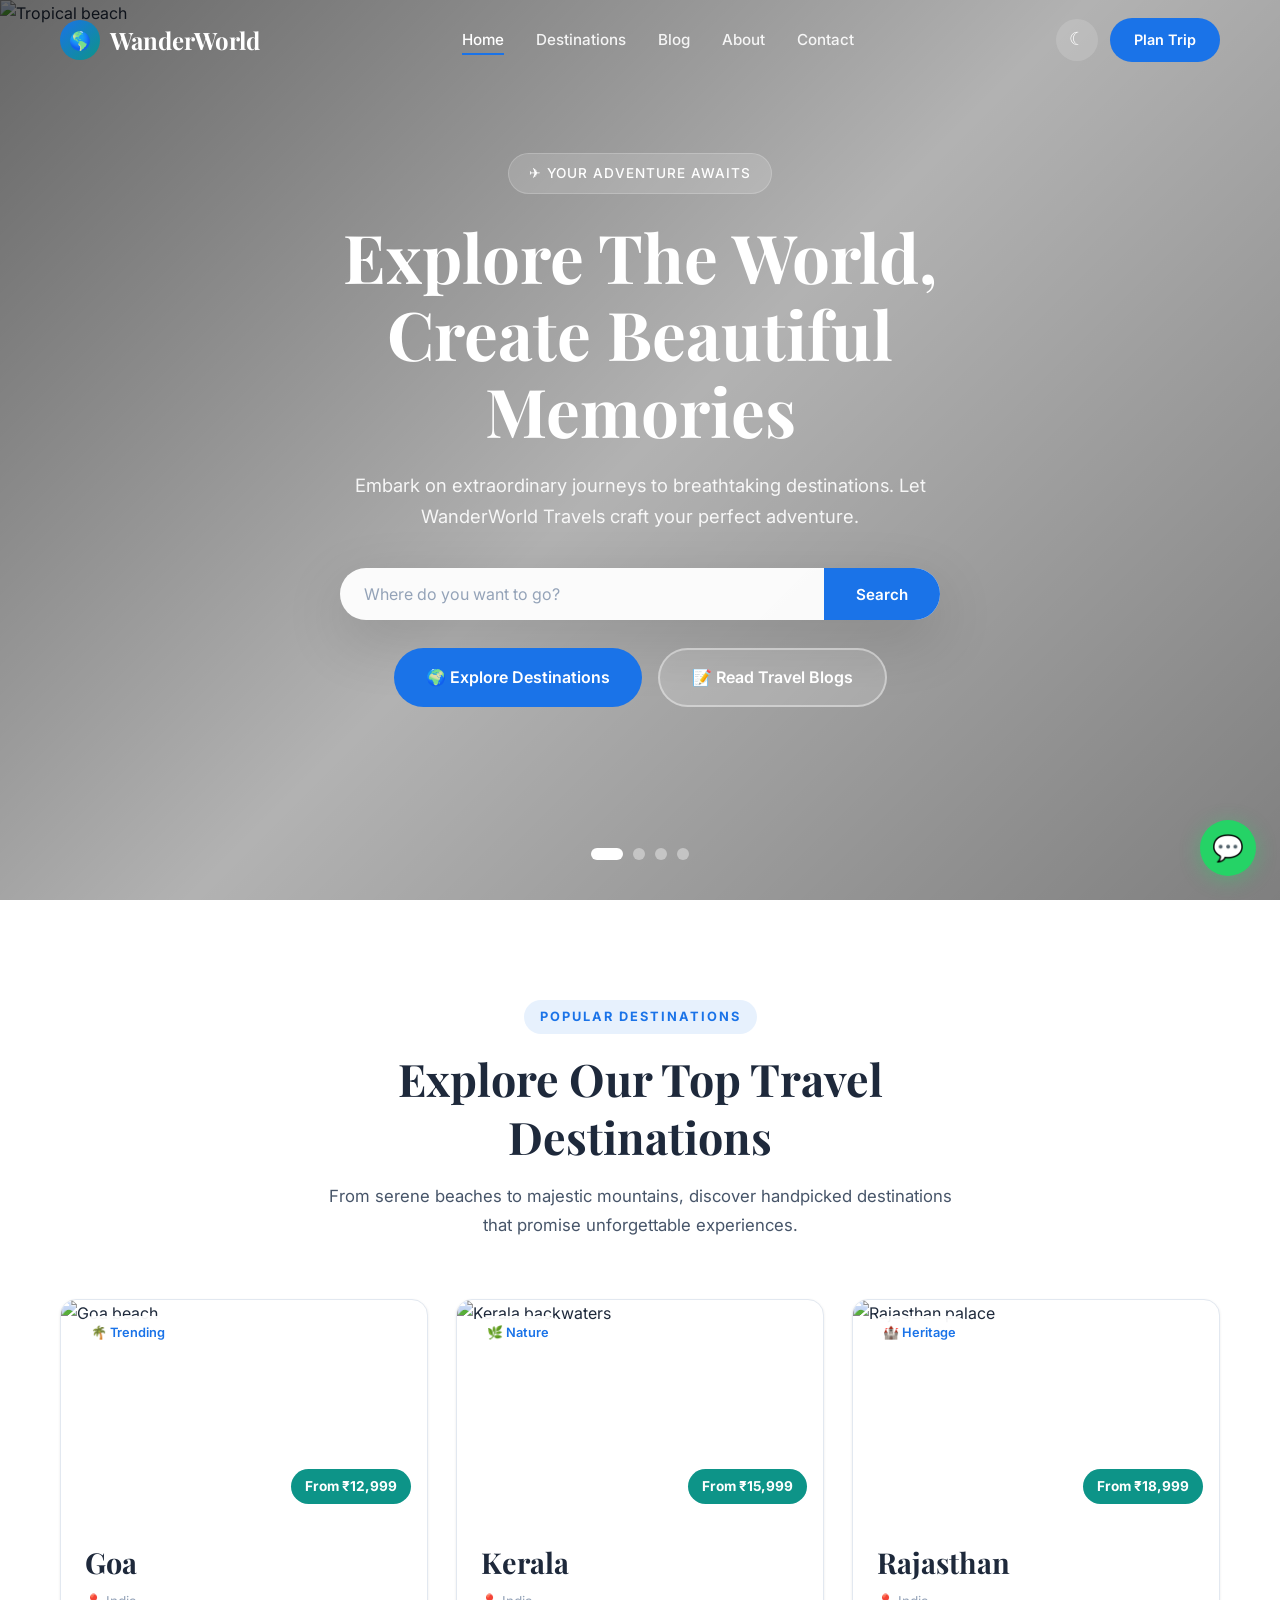
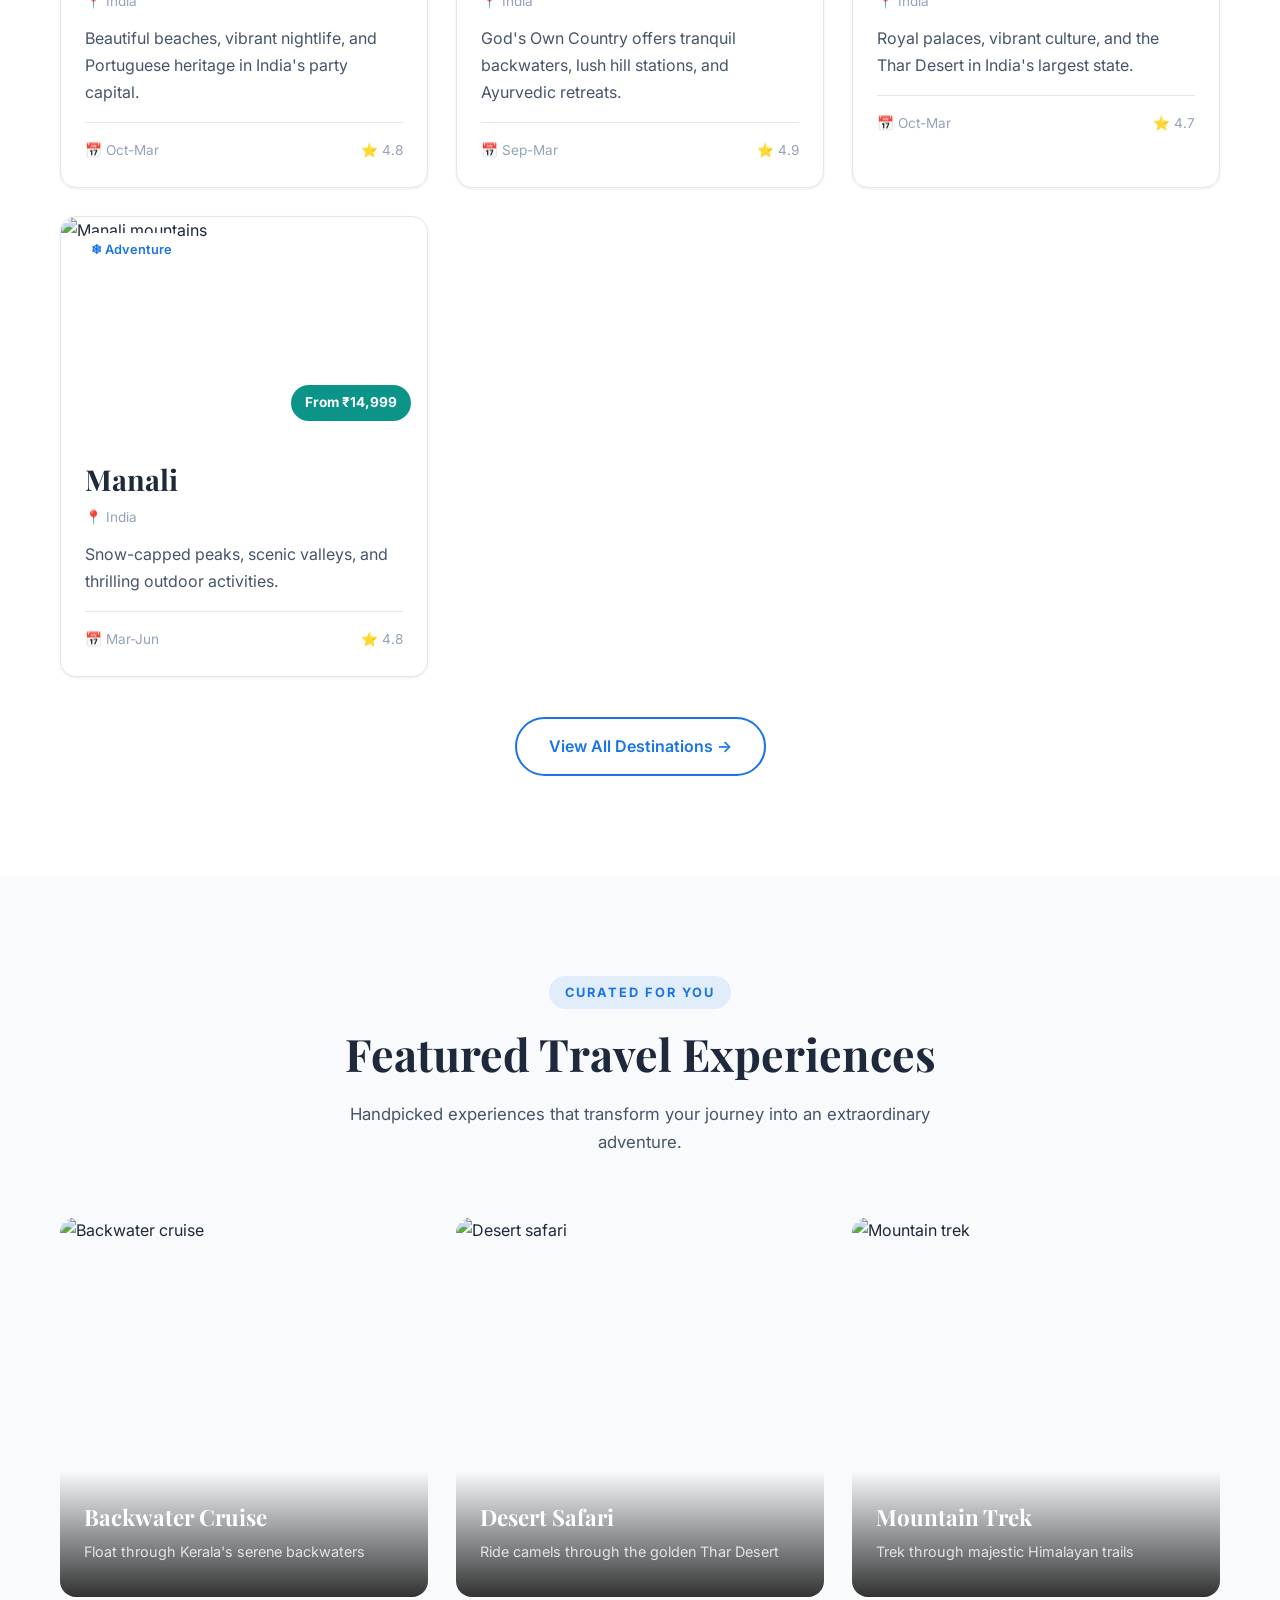
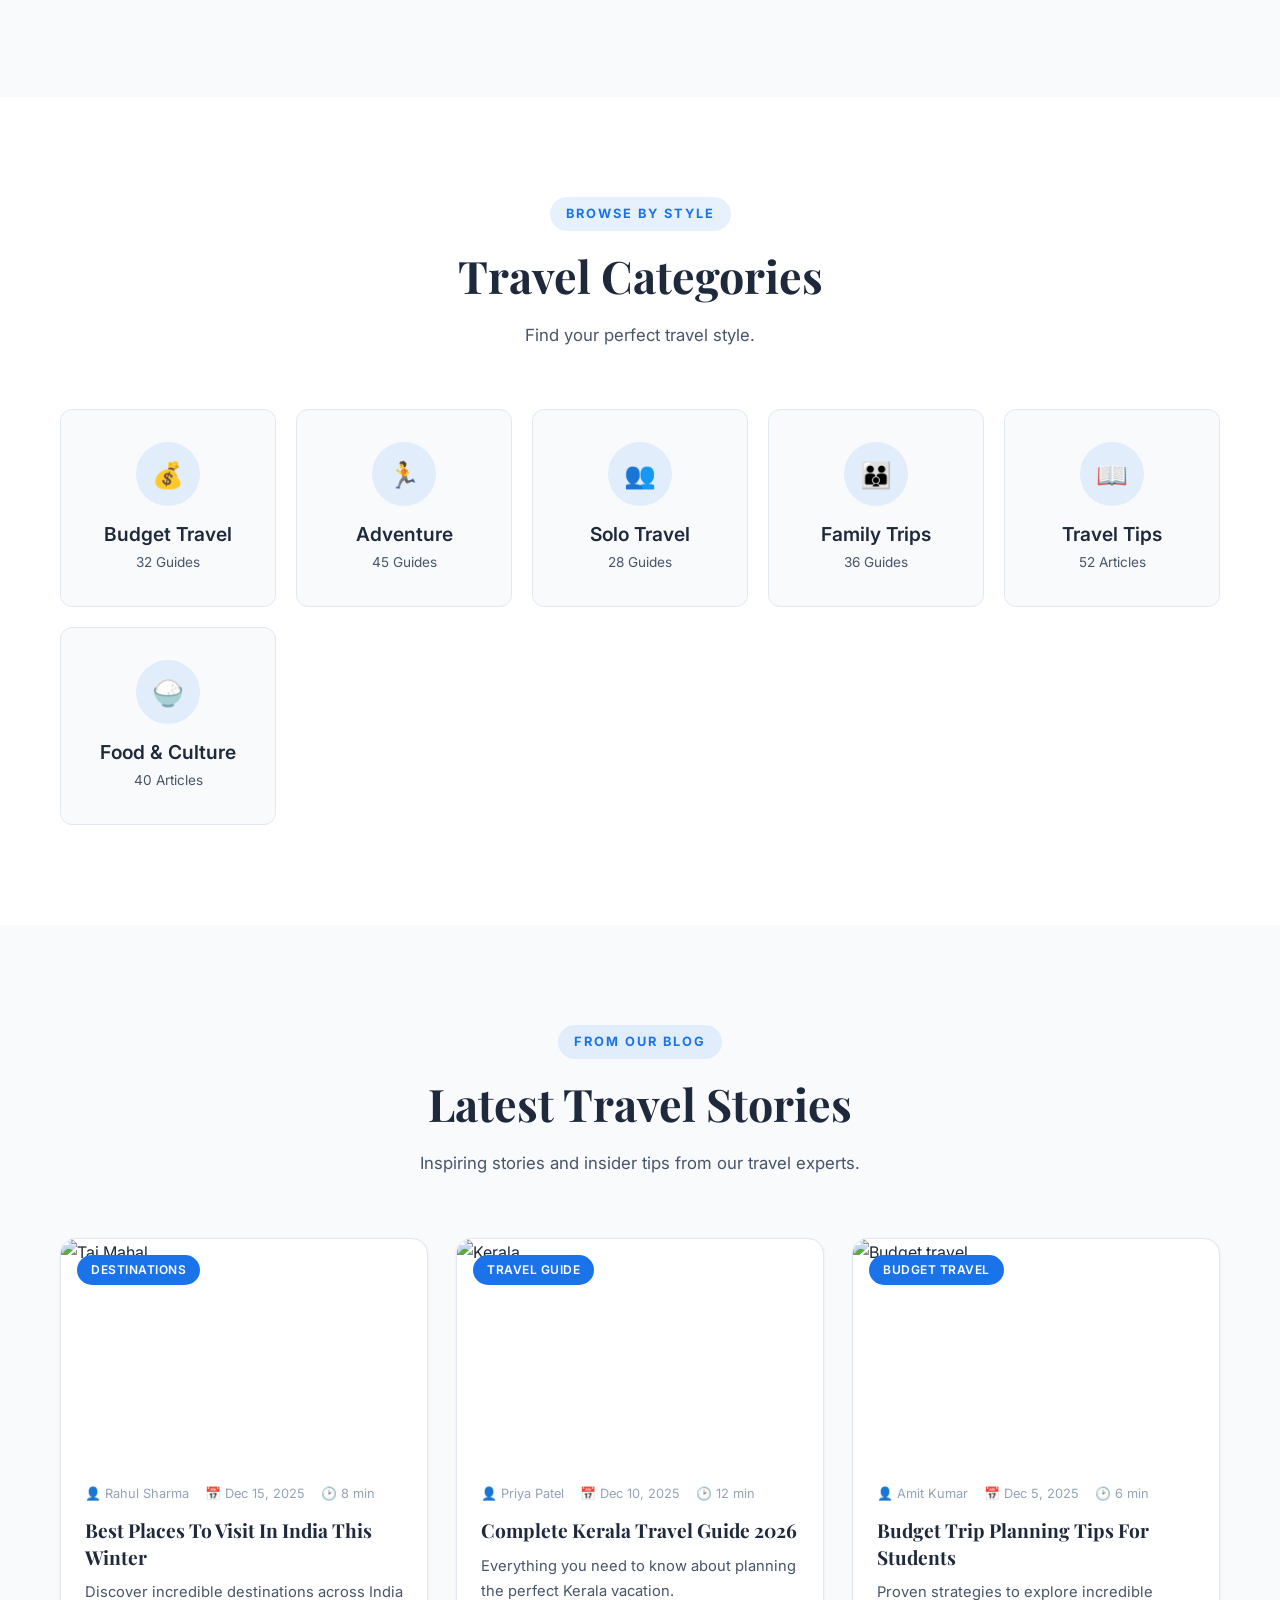
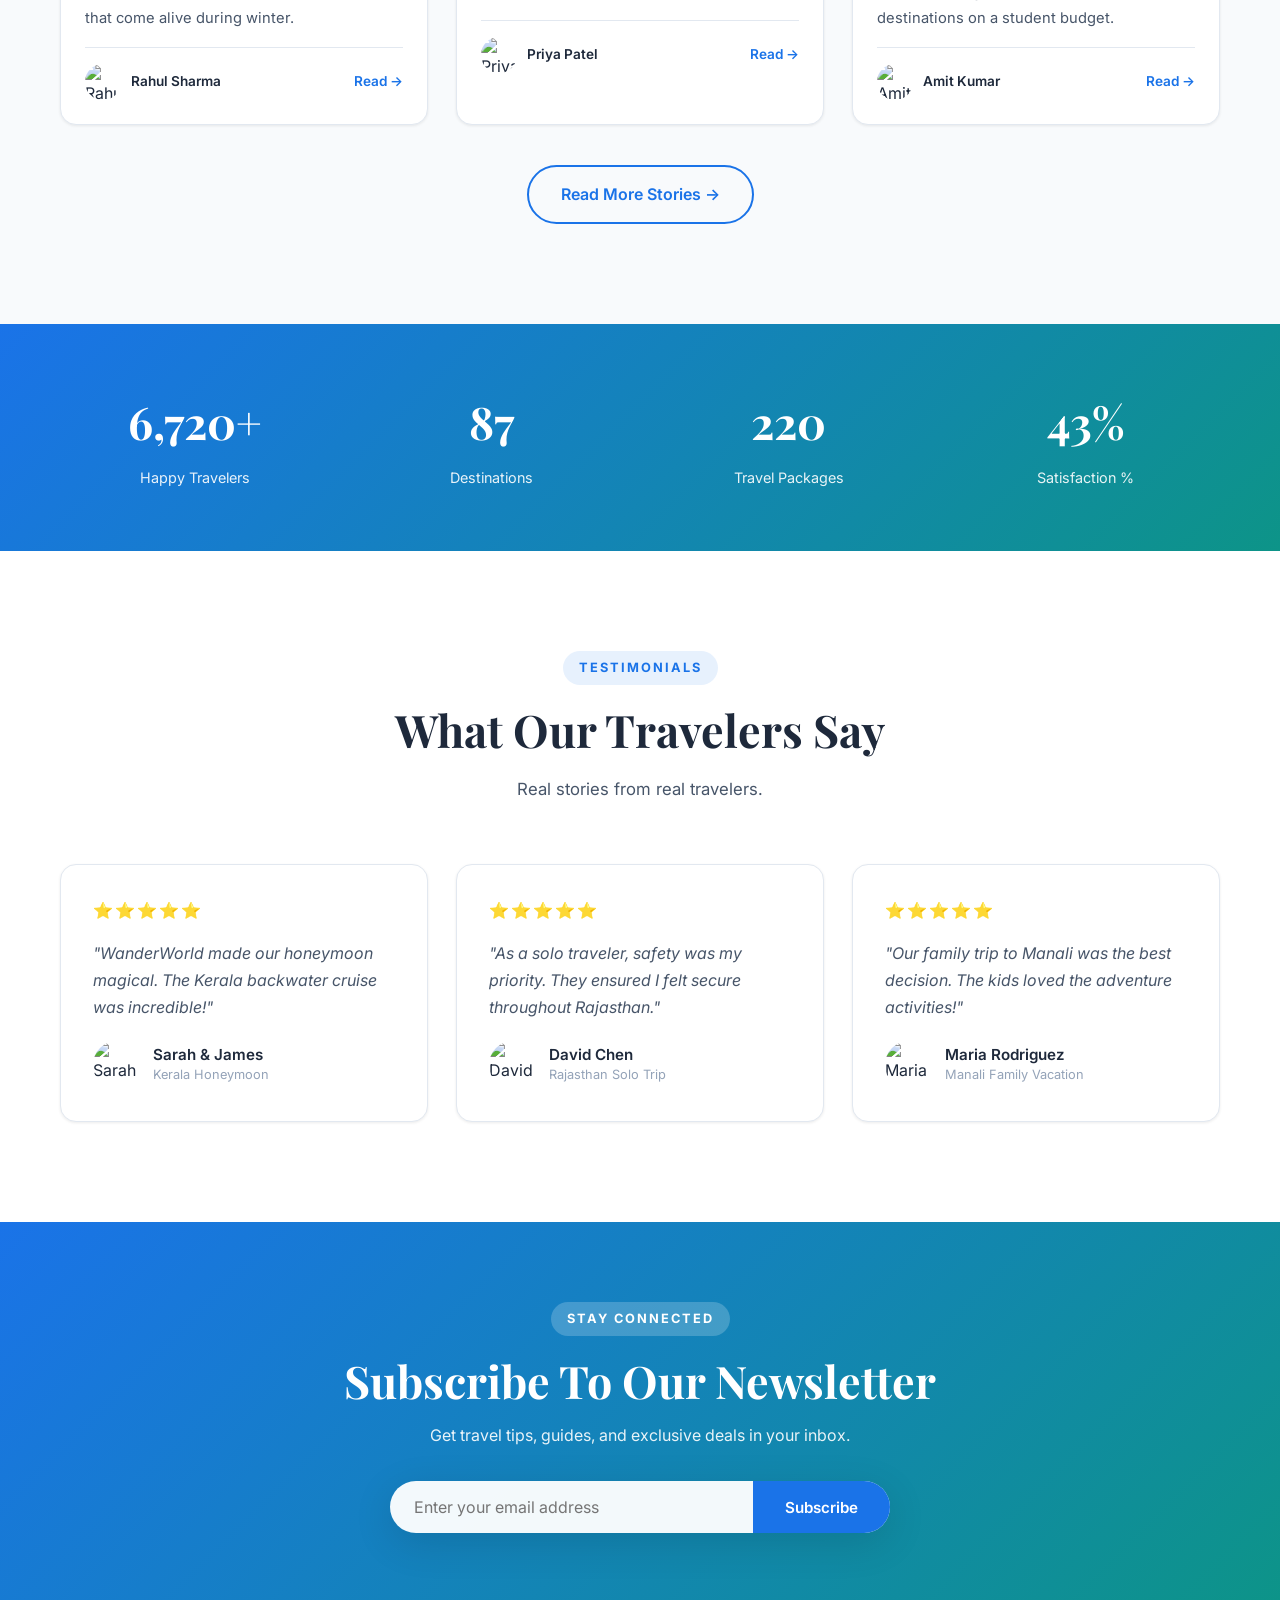
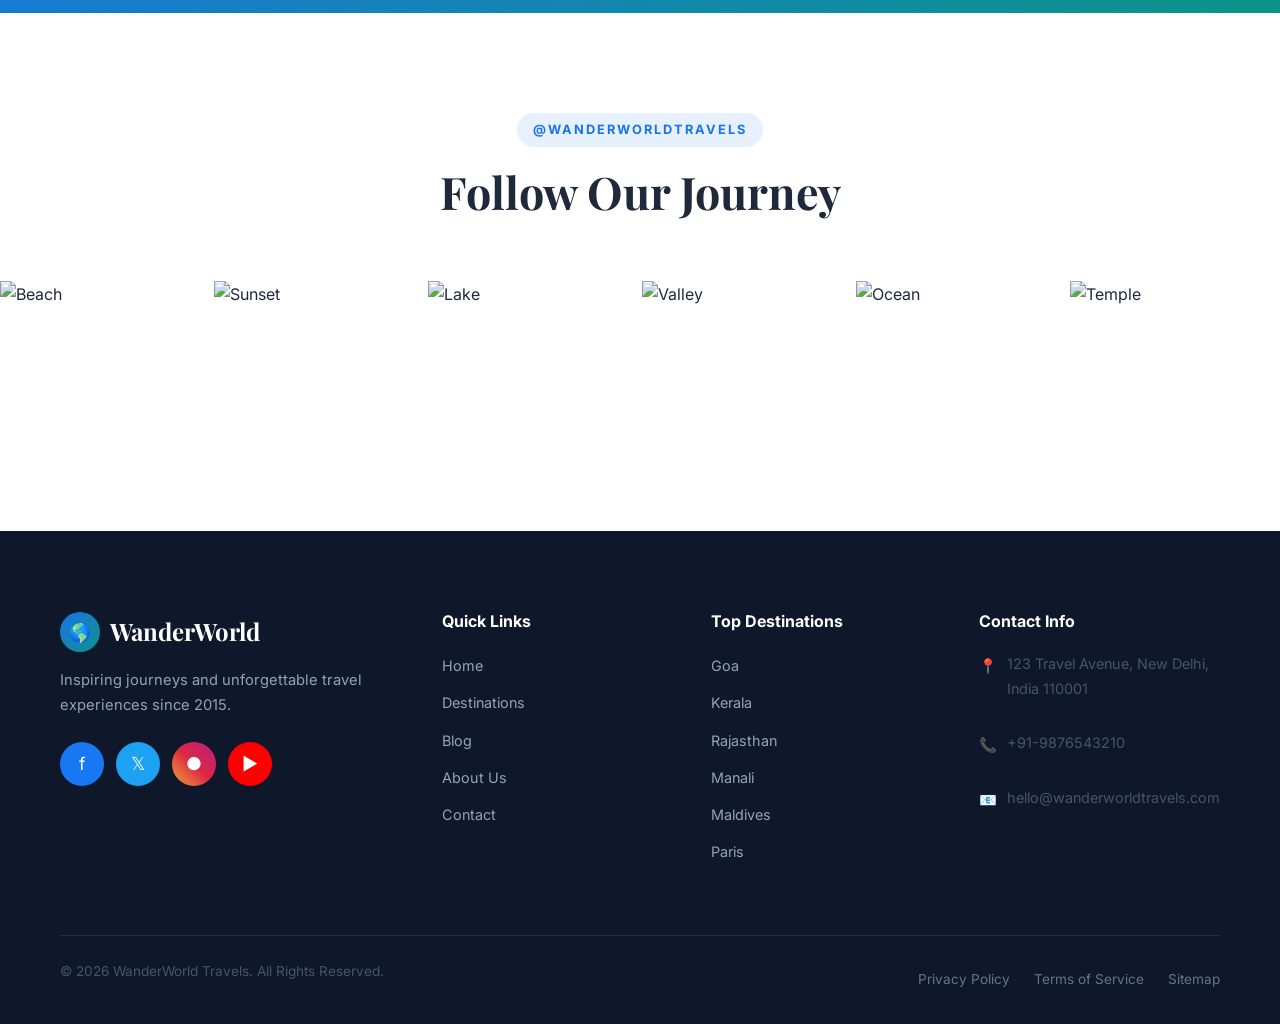
==== commit a9ad681f: "Update index.html" ====
--- a/index.html
+++ b/index.html
@@ -2,15 +2,20 @@
 <html lang="en" data-theme="light">
 <head>
 
+<!-- Google Tag Manager -->
+<script>(function(w,d,s,l,i){w[l]=w[l]||[];w[l].push({'gtm.start':
+new Date().getTime(),event:'gtm.js'});var f=d.getElementsByTagName(s)[0],
+j=d.createElement(s),dl=l!='dataLayer'?'&l='+l:'';j.async=true;j.src=
+'https://www.googletagmanager.com/gtm.js?id='+i+dl;f.parentNode.insertBefore(j,f);
+})(window,document,'script','dataLayer','GTM-N7N9JMS4');</script>
+<!-- End Google Tag Manager -->
+
 <meta charset="UTF-8">
 
 <meta name="google-site-verification" content="yMjHe-O2hWTjjItqwS19TnokUrcRg663X37GVsddAjo" />
 
-<title>Travel Explorer | Discover Amazing Destinations</title>
-
 <link rel="stylesheet" href="style.css">
-</head>
-<meta charset="UTF-8">
+
 <meta name="viewport" content="width=device-width, initial-scale=1.0">
 <title>WanderWorld Travels - Explore The World, Create Beautiful Memories</title>
 <meta name="description" content="Discover amazing travel destinations, read inspiring travel blogs, and plan your dream vacation with WanderWorld Travels.">
@@ -25,7 +30,6 @@
 <link rel="preconnect" href="https://fonts.googleapis.com">
 <link rel="preconnect" href="https://fonts.gstatic.com" crossorigin>
 <link href="https://fonts.googleapis.com/css2?family=Inter:wght@300;400;500;600;700&family=Playfair+Display:wght@400;500;600;700&display=swap" rel="stylesheet">
-<link rel="stylesheet" href="style.css">
 
 <!-- GA4 Placeholder - replace G-XXXXXXXXXX -->
 <!-- GTM Placeholder - replace GTM-XXXXXXX -->
@@ -35,6 +39,10 @@
 </script>
 </head>
 <body>
+<!-- Google Tag Manager (noscript) -->
+<noscript><iframe src="https://www.googletagmanager.com/ns.html?id=GTM-N7N9JMS4"
+height="0" width="0" style="display:none;visibility:hidden"></iframe></noscript>
+<!-- End Google Tag Manager (noscript) -->
 
 <div class="loading-screen" id="loadingScreen"><div class="loading-spinner"></div></div>
 
